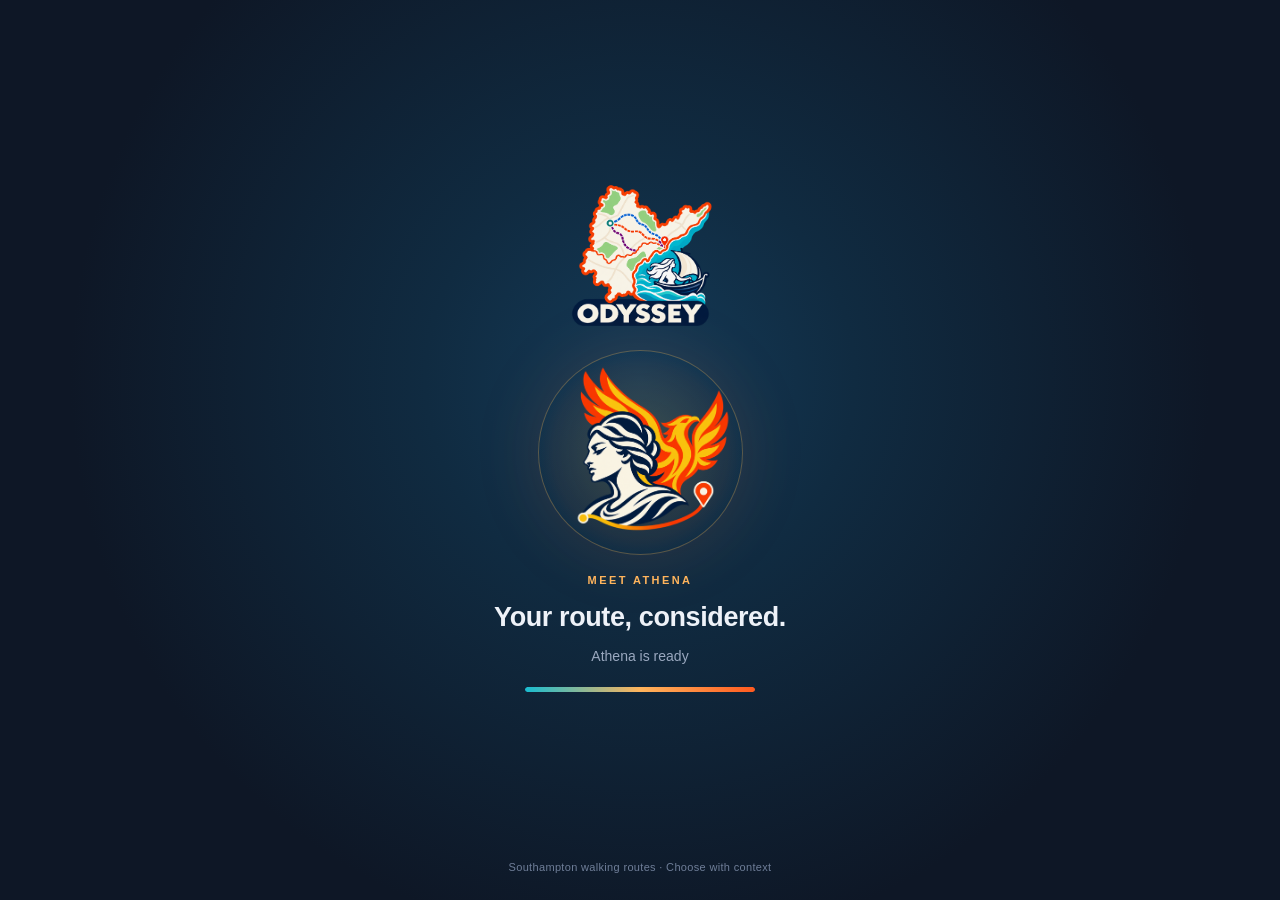
==== odyssey-app/index.html @ 850b6fba "Initial commit: Odyssey walking-route comparison app for Southampton" ====
<!DOCTYPE html>
<html lang="en">
<head>
<meta charset="utf-8">
<meta name="viewport" content="width=device-width, initial-scale=1, viewport-fit=cover">
<title>Odyssey: night walking routes, Southampton</title>
<meta name="description" content="Compare walking routes home after dark in Southampton, with the evidence behind every rating.">
<meta name="theme-color" content="#0E1726">
<script>
try {
  const savedTheme = localStorage.getItem("odyssey_color_theme");
  const themeColors = { harbour: "#0E1726", lagoon: "#091E24", orchid: "#1B1425" };
  if (themeColors[savedTheme]) {
    document.documentElement.dataset.theme = savedTheme;
    document.querySelector('meta[name="theme-color"]').content = themeColors[savedTheme];
  }
} catch (e) { /* Storage may be unavailable in private browsing. */ }
</script>
<meta name="color-scheme" content="dark">
<meta name="apple-mobile-web-app-capable" content="yes">
<meta name="mobile-web-app-capable" content="yes">
<meta name="apple-mobile-web-app-status-bar-style" content="black-translucent">
<meta name="apple-mobile-web-app-title" content="Odyssey">
<link rel="manifest" href="manifest.webmanifest">
<link rel="icon" href="assets/odyssey-logo.png?v=2" type="image/png">
<link rel="apple-touch-icon" href="apple-touch-icon.png">
<link rel="stylesheet" href="vendor/leaflet.css">
<link rel="preload" as="image" href="assets/athena-logo.png">
<link rel="stylesheet" href="style.css?v=16">
</head>
<body>
<svg width="0" height="0" style="position:absolute" aria-hidden="true">
  <defs>
    <symbol id="i-search" viewBox="0 0 24 24"><circle cx="11" cy="11" r="6.5" fill="none" stroke="currentColor" stroke-width="2"/><path d="M16 16l4.5 4.5" stroke="currentColor" stroke-width="2" stroke-linecap="round"/></symbol>
    <symbol id="i-locate" viewBox="0 0 24 24"><circle cx="12" cy="12" r="3.5" fill="none" stroke="currentColor" stroke-width="2"/><path d="M12 2.5v3.5M12 18v3.5M2.5 12H6M18 12h3.5" stroke="currentColor" stroke-width="2" stroke-linecap="round"/></symbol>
    <symbol id="i-shield" viewBox="0 0 24 24"><path d="M12 3l7 3v5.5c0 4.4-3 8.3-7 9.5-4-1.2-7-5.1-7-9.5V6z" fill="none" stroke="currentColor" stroke-width="2" stroke-linejoin="round"/><path d="M12 8.5v4.5M12 16v.1" stroke="currentColor" stroke-width="2.2" stroke-linecap="round"/></symbol>
    <symbol id="i-menu" viewBox="0 0 24 24"><path d="M5 7h14M5 12h14M5 17h9" stroke="currentColor" stroke-width="2" stroke-linecap="round"/></symbol>
    <symbol id="i-close" viewBox="0 0 24 24"><path d="M6.5 6.5l11 11M17.5 6.5l-11 11" stroke="currentColor" stroke-width="2" stroke-linecap="round"/></symbol>
    <symbol id="i-back" viewBox="0 0 24 24"><path d="M14.5 5.5L8 12l6.5 6.5" fill="none" stroke="currentColor" stroke-width="2.2" stroke-linecap="round" stroke-linejoin="round"/></symbol>
    <symbol id="i-share" viewBox="0 0 24 24"><path d="M12 15V3.5M7.5 8L12 3.5 16.5 8" fill="none" stroke="currentColor" stroke-width="2" stroke-linecap="round" stroke-linejoin="round"/><path d="M5 12.5v6.5a1.5 1.5 0 0 0 1.5 1.5h11a1.5 1.5 0 0 0 1.5-1.5v-6.5" fill="none" stroke="currentColor" stroke-width="2" stroke-linecap="round"/></symbol>
    <symbol id="i-flag" viewBox="0 0 24 24"><path d="M6 21V4M6 4h10l-2 4 2 4H6" fill="none" stroke="currentColor" stroke-width="2" stroke-linecap="round" stroke-linejoin="round"/></symbol>
    <symbol id="i-sliders" viewBox="0 0 24 24"><path d="M4 7h9M17 7h3M4 17h3M11 17h9" stroke="currentColor" stroke-width="2" stroke-linecap="round"/><circle cx="15" cy="7" r="2.2" fill="none" stroke="currentColor" stroke-width="2"/><circle cx="9" cy="17" r="2.2" fill="none" stroke="currentColor" stroke-width="2"/></symbol>
    <symbol id="i-palette" viewBox="0 0 24 24"><path d="M12 3a9 9 0 1 0 0 18h2a2.3 2.3 0 0 0 1.4-4.1A1.8 1.8 0 0 1 16.5 14H19a2 2 0 0 0 2-2 9 9 0 0 0-9-9Z" fill="none" stroke="currentColor" stroke-width="1.8"/><circle cx="7.5" cy="11" r="1.2" fill="currentColor"/><circle cx="10" cy="6.8" r="1.2" fill="currentColor"/><circle cx="15.4" cy="7.5" r="1.2" fill="currentColor"/></symbol>
    <symbol id="i-pin" viewBox="0 0 24 24"><path d="M12 21s6.5-6.1 6.5-11.2A6.5 6.5 0 0 0 5.5 9.8C5.5 14.9 12 21 12 21z" fill="none" stroke="currentColor" stroke-width="2"/><circle cx="12" cy="9.8" r="2.3" fill="currentColor"/></symbol>
    <symbol id="i-dot" viewBox="0 0 24 24"><circle cx="12" cy="12" r="5" fill="currentColor"/><circle cx="12" cy="12" r="9" fill="none" stroke="currentColor" stroke-width="2" opacity=".35"/></symbol>
    <symbol id="i-clock" viewBox="0 0 24 24"><circle cx="12" cy="12" r="8.5" fill="none" stroke="currentColor" stroke-width="2"/><path d="M12 7.5V12l3 2" fill="none" stroke="currentColor" stroke-width="2" stroke-linecap="round"/></symbol>
    <symbol id="i-walk" viewBox="0 0 24 24"><circle cx="13" cy="4.5" r="1.8" fill="currentColor"/><path d="M10 21l2-6 2.5 2.5V21M8 12l2.5-4.5 3.5 1 2 3.5M10.5 7.5L9 14" fill="none" stroke="currentColor" stroke-width="2" stroke-linecap="round" stroke-linejoin="round"/></symbol>
    <symbol id="i-swap" viewBox="0 0 24 24"><path d="M8 4v15M8 19l-3-3M8 19l3-3M16 20V5M16 5l-3 3M16 5l3 3" fill="none" stroke="currentColor" stroke-width="2" stroke-linecap="round" stroke-linejoin="round"/></symbol>
    <symbol id="i-moon" viewBox="0 0 24 24"><path d="M19.5 14.5A8 8 0 0 1 9.5 4.5a8 8 0 1 0 10 10z" fill="currentColor"/></symbol>
    <symbol id="i-check" viewBox="0 0 24 24"><path d="M5 12.5l4.2 4.2L19 7" fill="none" stroke="currentColor" stroke-width="2.4" stroke-linecap="round" stroke-linejoin="round"/></symbol>
    <symbol id="i-alert" viewBox="0 0 24 24"><path d="M12 3.5l9.5 16.5h-19z" fill="none" stroke="currentColor" stroke-width="2" stroke-linejoin="round"/><path d="M12 10v4M12 17v.1" stroke="currentColor" stroke-width="2.2" stroke-linecap="round"/></symbol>
    <symbol id="i-bulb" viewBox="0 0 24 24"><path d="M9 18h6M10 21h4M12 3a6 6 0 0 0-3.5 10.9c.6.5 1 1.2 1 2.1h5c0-.9.4-1.6 1-2.1A6 6 0 0 0 12 3z" fill="none" stroke="currentColor" stroke-width="2" stroke-linecap="round" stroke-linejoin="round"/></symbol>
    <symbol id="i-wave" viewBox="0 0 24 24"><path d="M2.5 9c2 0 2-1.5 4-1.5S8.5 9 10.5 9s2-1.5 4-1.5S16.5 9 18.5 9s2-1.5 3-1.5M2.5 15c2 0 2-1.5 4-1.5s2 1.5 4 1.5 2-1.5 4-1.5 2 1.5 4 1.5 2-1.5 3-1.5" fill="none" stroke="currentColor" stroke-width="2" stroke-linecap="round"/></symbol>
    <symbol id="i-chevron" viewBox="0 0 24 24"><path d="M9.5 5.5L16 12l-6.5 6.5" fill="none" stroke="currentColor" stroke-width="2.2" stroke-linecap="round" stroke-linejoin="round"/></symbol>
    <symbol id="i-phone" viewBox="0 0 24 24"><path d="M6.5 3.5h3l1.5 4-2 1.5a11 11 0 0 0 6 6l1.5-2 4 1.5v3a2 2 0 0 1-2 2A16 16 0 0 1 4.5 5.5a2 2 0 0 1 2-2z" fill="none" stroke="currentColor" stroke-width="2" stroke-linejoin="round"/></symbol>
    <symbol id="i-info" viewBox="0 0 24 24"><circle cx="12" cy="12" r="9" fill="none" stroke="currentColor" stroke-width="2"/><path d="M12 11v6M12 7.5v.1" stroke="currentColor" stroke-width="2.2" stroke-linecap="round"/></symbol>
    <symbol id="i-book" viewBox="0 0 24 24"><path d="M4 5.5A2.5 2.5 0 0 1 6.5 3H20v15H6.5A2.5 2.5 0 0 0 4 20.5zM4 20.5A2.5 2.5 0 0 0 6.5 23H20v-5" fill="none" stroke="currentColor" stroke-width="2" stroke-linejoin="round"/></symbol>
    <symbol id="i-download" viewBox="0 0 24 24"><path d="M12 4v11M7.5 10.5L12 15l4.5-4.5M5 19.5h14" fill="none" stroke="currentColor" stroke-width="2" stroke-linecap="round" stroke-linejoin="round"/></symbol>
    <symbol id="i-lock" viewBox="0 0 24 24"><rect x="5" y="10.5" width="14" height="10" rx="2.5" fill="none" stroke="currentColor" stroke-width="2"/><path d="M8.5 10.5V8a3.5 3.5 0 0 1 7 0v2.5" fill="none" stroke="currentColor" stroke-width="2"/></symbol>
    <symbol id="i-replay" viewBox="0 0 24 24"><path d="M4.5 12a7.5 7.5 0 1 0 2.2-5.3M4.5 4v4h4" fill="none" stroke="currentColor" stroke-width="2" stroke-linecap="round" stroke-linejoin="round"/></symbol>
    <symbol id="logo" viewBox="0 0 32 32"><circle cx="16" cy="16" r="15" fill="#A5B4FC"/><circle cx="21.4" cy="11.5" r="9.3" fill="#0E1726"/><circle cx="23.5" cy="10" r="1.5" fill="#A5B4FC"/></symbol>
  </defs>
</svg>

<div id="splash" role="status" aria-live="polite">
  <img class="splash-odyssey" src="assets/odyssey-logo.png" alt="Odyssey">
  <div class="splash-athena-frame"><img class="splash-athena" src="assets/athena-logo.png" alt="Athena, Odyssey’s route model"></div>
  <p class="splash-kicker">MEET ATHENA</p>
  <p class="splash-name">Your route, considered.</p>
  <p class="splash-msg" id="splash-msg">Loading Southampton’s walking paths</p>
  <div class="splash-bar"><span id="splash-bar"></span></div>
  <p class="splash-foot">Southampton walking routes · Choose with context</p>
</div>

<div id="map" aria-label="Map of Southampton walking paths coloured by risk"></div>

<header id="topbar">
  <button class="round" id="btn-menu" aria-label="About Odyssey and data sources"><svg><use href="#i-menu"/></svg></button>
  <button class="pill" id="btn-tonight" aria-label="Tonight: live tide, flood warnings and data dates">
    <span class="live-dot" id="live-dot"></span><span id="tonight-label">Tonight</span>
  </button>
  <button class="round sos-btn" id="btn-help" aria-label="SOS: emergency call and help"><span>SOS</span></button>
</header>

<div id="map-tools">
  <button class="round" id="btn-locate" aria-label="Show my location"><svg><use href="#i-locate"/></svg></button>
  <button class="round" id="btn-legend" aria-label="Show what the colours mean" aria-expanded="false">
    <span class="legend-swatches"><i class="sw low"></i><i class="sw medium"></i><i class="sw high"></i></span>
  </button>
</div>
<div id="legend" class="hidden" role="note">
  <p class="legend-title">Risk after dark</p>
  <span><i class="sw low"></i>Lower</span>
  <span><i class="sw medium"></i>Medium</span>
  <span><i class="sw high"></i>Higher</span>
  <span><i class="sw unknown"></i>Unknown: no lighting or crime data</span>
  <span><i class="sw haven"></i>Staffed place</span>
</div>

<div id="pick-banner" class="hidden" role="status">
  <span id="pick-text">Tap the map to set your start</span>
  <button id="pick-cancel">Cancel</button>
</div>

<!-- main sheet: plan, search, results -->
<section id="sheet" aria-label="Plan a route">
  <div class="grabber" id="grabber" aria-hidden="true"><span></span></div>

  <div id="view-plan" class="view">
    <div class="plan-brand" aria-label="Odyssey Southampton walking routes">
      <img src="assets/odyssey-logo.png" alt="" aria-hidden="true">
      <div><strong>ODYSSEY</strong><span>Explore Southampton your way</span></div>
    </div>
    <button class="search-field" id="open-search">
      <svg><use href="#i-search"/></svg><span>Where are you going?</span>
    </button>
    <div class="chips" id="quick-chips" aria-label="Popular destinations"></div>
    <div class="plan-extra">
      <div id="recent-wrap" class="hidden">
        <h3 class="section">Recent</h3>
        <div id="recent-list"></div>
      </div>
      <div class="honesty-card" id="honesty-card"></div>
    </div>
  </div>

  <div id="view-search" class="view hidden">
    <div class="trip-fields">
      <button class="trip-row" id="from-row" aria-label="Change start">
        <span class="trip-dot start"></span>
        <span class="trip-label">From</span>
        <span class="trip-value" id="from-value">My location</span>
      </button>
      <div class="trip-input-row">
        <span class="trip-dot end"></span>
        <label class="trip-label" for="dest">To</label>
        <input id="dest" type="search" placeholder="Street, place or postcode" autocomplete="off" enterkeyhint="search">
        <button class="icon-btn" id="search-close" aria-label="Clear destination"><svg><use href="#i-close"/></svg></button>
      </div>
    </div>
    <div id="from-picker" class="hidden">
      <h3 class="section">Start from</h3>
      <div id="from-list"></div>
    </div>
    <p class="status" id="search-status" role="status"></p>
    <div id="suggestions" role="listbox" aria-label="Places"></div>
  </div>

  <div id="view-results" class="view hidden">
    <div class="results-head">
      <button class="icon-btn" id="results-back" aria-label="Back to search"><svg><use href="#i-back"/></svg></button>
      <div class="results-title">
        <p class="results-to" id="results-to"></p>
        <p class="results-from" id="results-from"></p>
      </div>
      <button class="icon-btn" id="btn-prefs" aria-label="Route preferences"><svg><use href="#i-sliders"/></svg></button>
    </div>
    <div class="cards" id="cards" role="list"></div>
    <div class="dots" id="card-dots" aria-hidden="true"></div>
    <div id="ride-card"></div>
    <div id="route-detail"></div>
  </div>
</section>

<!-- modal sheets -->
<div class="scrim hidden" id="scrim"></div>
<section class="modal hidden" id="modal" role="dialog" aria-modal="true" aria-labelledby="modal-title">
  <div class="modal-head">
    <h2 id="modal-title" tabindex="-1"></h2>
    <button class="icon-btn" id="modal-close" aria-label="Close"><svg><use href="#i-close"/></svg></button>
  </div>
  <div class="modal-body" id="modal-body"></div>
</section>

<!-- first-run welcome -->
<section id="welcome" class="hidden" role="dialog" aria-modal="true" aria-labelledby="welcome-title">
  <div class="welcome-inner">
    <button class="welcome-skip" id="welcome-skip">Skip</button>
    <img class="welcome-logo" src="assets/odyssey-logo.png" alt="Odyssey">
    <div id="welcome-step"></div>
    <div class="welcome-dots" id="welcome-dots"></div>
    <div class="welcome-actions">
      <button class="btn primary" id="welcome-next">Continue</button>
      <button class="btn quiet" id="welcome-back">Back</button>
    </div>
  </div>
</section>

<!-- Walk with Odyssey: live guidance on our own map -->
<section id="walkbar" class="hidden" aria-label="Walking with Odyssey">
  <div class="wb-top">
    <div class="wb-main">
      <p class="wb-eta"><b id="wb-min">0</b><span>min</span><span class="wb-dist" id="wb-dist"></span></p>
      <p class="wb-sub" id="wb-sub"></p>
    </div>
    <button class="btn wb-end" id="wb-end">End</button>
  </div>
  <p class="wb-next" id="wb-next">Finding your location…</p>
  <div class="wb-warn hidden" id="wb-warn" role="alert"><span id="wb-warn-text"></span><button id="wb-replan">Replan</button></div>
  <div class="wb-actions">
    <button class="btn secondary" id="wb-share"><svg><use href="#i-share"/></svg>Share live spot</button>
    <button class="btn secondary" id="wb-recenter"><svg><use href="#i-locate"/></svg>Recentre</button>
  </div>
</section>

<div id="toast" role="status" aria-live="polite" class="hidden"><span id="toast-text"></span><button id="toast-action" class="hidden"></button></div>

<script src="vendor/leaflet.js"></script>
<script src="app.js?v=12"></script>
<script src="ui.js?v=15"></script>
</body>
</html>
---- odyssey-app/vendor/leaflet.css ----
/* required styles */

.leaflet-pane,
.leaflet-tile,
.leaflet-marker-icon,
.leaflet-marker-shadow,
.leaflet-tile-container,
.leaflet-pane > svg,
.leaflet-pane > canvas,
.leaflet-zoom-box,
.leaflet-image-layer,
.leaflet-layer {
	position: absolute;
	left: 0;
	top: 0;
	}
.leaflet-container {
	overflow: hidden;
	}
.leaflet-tile,
.leaflet-marker-icon,
.leaflet-marker-shadow {
	-webkit-user-select: none;
	   -moz-user-select: none;
	        user-select: none;
	  -webkit-user-drag: none;
	}
/* Prevents IE11 from highlighting tiles in blue */
.leaflet-tile::selection {
	background: transparent;
}
/* Safari renders non-retina tile on retina better with this, but Chrome is worse */
.leaflet-safari .leaflet-tile {
	image-rendering: -webkit-optimize-contrast;
	}
/* hack that prevents hw layers "stretching" when loading new tiles */
.leaflet-safari .leaflet-tile-container {
	width: 1600px;
	height: 1600px;
	-webkit-transform-origin: 0 0;
	}
.leaflet-marker-icon,
.leaflet-marker-shadow {
	display: block;
	}
/* .leaflet-container svg: reset svg max-width decleration shipped in Joomla! (joomla.org) 3.x */
/* .leaflet-container img: map is broken in FF if you have max-width: 100% on tiles */
.leaflet-container .leaflet-overlay-pane svg {
	max-width: none !important;
	max-height: none !important;
	}
.leaflet-container .leaflet-marker-pane img,
.leaflet-container .leaflet-shadow-pane img,
.leaflet-container .leaflet-tile-pane img,
.leaflet-container img.leaflet-image-layer,
.leaflet-container .leaflet-tile {
	max-width: none !important;
	max-height: none !important;
	width: auto;
	padding: 0;
	}

.leaflet-container img.leaflet-tile {
	/* See: https://bugs.chromium.org/p/chromium/issues/detail?id=600120 */
	mix-blend-mode: plus-lighter;
}

.leaflet-container.leaflet-touch-zoom {
	-ms-touch-action: pan-x pan-y;
	touch-action: pan-x pan-y;
	}
.leaflet-container.leaflet-touch-drag {
	-ms-touch-action: pinch-zoom;
	/* Fallback for FF which doesn't support pinch-zoom */
	touch-action: none;
	touch-action: pinch-zoom;
}
.leaflet-container.leaflet-touch-drag.leaflet-touch-zoom {
	-ms-touch-action: none;
	touch-action: none;
}
.leaflet-container {
	-webkit-tap-highlight-color: transparent;
}
.leaflet-container a {
	-webkit-tap-highlight-color: rgba(51, 181, 229, 0.4);
}
.leaflet-tile {
	filter: inherit;
	visibility: hidden;
	}
.leaflet-tile-loaded {
	visibility: inherit;
	}
.leaflet-zoom-box {
	width: 0;
	height: 0;
	-moz-box-sizing: border-box;
	     box-sizing: border-box;
	z-index: 800;
	}
/* workaround for https://bugzilla.mozilla.org/show_bug.cgi?id=888319 */
.leaflet-overlay-pane svg {
	-moz-user-select: none;
	}

.leaflet-pane         { z-index: 400; }

.leaflet-tile-pane    { z-index: 200; }
.leaflet-overlay-pane { z-index: 400; }
.leaflet-shadow-pane  { z-index: 500; }
.leaflet-marker-pane  { z-index: 600; }
.leaflet-tooltip-pane   { z-index: 650; }
.leaflet-popup-pane   { z-index: 700; }

.leaflet-map-pane canvas { z-index: 100; }
.leaflet-map-pane svg    { z-index: 200; }

.leaflet-vml-shape {
	width: 1px;
	height: 1px;
	}
.lvml {
	behavior: url(#default#VML);
	display: inline-block;
	position: absolute;
	}


/* control positioning */

.leaflet-control {
	position: relative;
	z-index: 800;
	pointer-events: visiblePainted; /* IE 9-10 doesn't have auto */
	pointer-events: auto;
	}
.leaflet-top,
.leaflet-bottom {
	position: absolute;
	z-index: 1000;
	pointer-events: none;
	}
.leaflet-top {
	top: 0;
	}
.leaflet-right {
	right: 0;
	}
.leaflet-bottom {
	bottom: 0;
	}
.leaflet-left {
	left: 0;
	}
.leaflet-control {
	float: left;
	clear: both;
	}
.leaflet-right .leaflet-control {
	float: right;
	}
.leaflet-top .leaflet-control {
	margin-top: 10px;
	}
.leaflet-bottom .leaflet-control {
	margin-bottom: 10px;
	}
.leaflet-left .leaflet-control {
	margin-left: 10px;
	}
.leaflet-right .leaflet-control {
	margin-right: 10px;
	}


/* zoom and fade animations */

.leaflet-fade-anim .leaflet-popup {
	opacity: 0;
	-webkit-transition: opacity 0.2s linear;
	   -moz-transition: opacity 0.2s linear;
	        transition: opacity 0.2s linear;
	}
.leaflet-fade-anim .leaflet-map-pane .leaflet-popup {
	opacity: 1;
	}
.leaflet-zoom-animated {
	-webkit-transform-origin: 0 0;
	    -ms-transform-origin: 0 0;
	        transform-origin: 0 0;
	}
svg.leaflet-zoom-animated {
	will-change: transform;
}

.leaflet-zoom-anim .leaflet-zoom-animated {
	-webkit-transition: -webkit-transform 0.25s cubic-bezier(0,0,0.25,1);
	   -moz-transition:    -moz-transform 0.25s cubic-bezier(0,0,0.25,1);
	        transition:         transform 0.25s cubic-bezier(0,0,0.25,1);
	}
.leaflet-zoom-anim .leaflet-tile,
.leaflet-pan-anim .leaflet-tile {
	-webkit-transition: none;
	   -moz-transition: none;
	        transition: none;
	}

.leaflet-zoom-anim .leaflet-zoom-hide {
	visibility: hidden;
	}


/* cursors */

.leaflet-interactive {
	cursor: pointer;
	}
.leaflet-grab {
	cursor: -webkit-grab;
	cursor:    -moz-grab;
	cursor:         grab;
	}
.leaflet-crosshair,
.leaflet-crosshair .leaflet-interactive {
	cursor: crosshair;
	}
.leaflet-popup-pane,
.leaflet-control {
	cursor: auto;
	}
.leaflet-dragging .leaflet-grab,
.leaflet-dragging .leaflet-grab .leaflet-interactive,
.leaflet-dragging .leaflet-marker-draggable {
	cursor: move;
	cursor: -webkit-grabbing;
	cursor:    -moz-grabbing;
	cursor:         grabbing;
	}

/* marker & overlays interactivity */
.leaflet-marker-icon,
.leaflet-marker-shadow,
.leaflet-image-layer,
.leaflet-pane > svg path,
.leaflet-tile-container {
	pointer-events: none;
	}

.leaflet-marker-icon.leaflet-interactive,
.leaflet-image-layer.leaflet-interactive,
.leaflet-pane > svg path.leaflet-interactive,
svg.leaflet-image-layer.leaflet-interactive path {
	pointer-events: visiblePainted; /* IE 9-10 doesn't have auto */
	pointer-events: auto;
	}

/* visual tweaks */

.leaflet-container {
	background: #ddd;
	outline-offset: 1px;
	}
.leaflet-container a {
	color: #0078A8;
	}
.leaflet-zoom-box {
	border: 2px dotted #38f;
	background: rgba(255,255,255,0.5);
	}


/* general typography */
.leaflet-container {
	font-family: "Helvetica Neue", Arial, Helvetica, sans-serif;
	font-size: 12px;
	font-size: 0.75rem;
	line-height: 1.5;
	}


/* general toolbar styles */

.leaflet-bar {
	box-shadow: 0 1px 5px rgba(0,0,0,0.65);
	border-radius: 4px;
	}
.leaflet-bar a {
	background-color: #fff;
	border-bottom: 1px solid #ccc;
	width: 26px;
	height: 26px;
	line-height: 26px;
	display: block;
	text-align: center;
	text-decoration: none;
	color: black;
	}
.leaflet-bar a,
.leaflet-control-layers-toggle {
	background-position: 50% 50%;
	background-repeat: no-repeat;
	display: block;
	}
.leaflet-bar a:hover,
.leaflet-bar a:focus {
	background-color: #f4f4f4;
	}
.leaflet-bar a:first-child {
	border-top-left-radius: 4px;
	border-top-right-radius: 4px;
	}
.leaflet-bar a:last-child {
	border-bottom-left-radius: 4px;
	border-bottom-right-radius: 4px;
	border-bottom: none;
	}
.leaflet-bar a.leaflet-disabled {
	cursor: default;
	background-color: #f4f4f4;
	color: #bbb;
	}

.leaflet-touch .leaflet-bar a {
	width: 30px;
	height: 30px;
	line-height: 30px;
	}
.leaflet-touch .leaflet-bar a:first-child {
	border-top-left-radius: 2px;
	border-top-right-radius: 2px;
	}
.leaflet-touch .leaflet-bar a:last-child {
	border-bottom-left-radius: 2px;
	border-bottom-right-radius: 2px;
	}

/* zoom control */

.leaflet-control-zoom-in,
.leaflet-control-zoom-out {
	font: bold 18px 'Lucida Console', Monaco, monospace;
	text-indent: 1px;
	}

.leaflet-touch .leaflet-control-zoom-in, .leaflet-touch .leaflet-control-zoom-out  {
	font-size: 22px;
	}


/* layers control */

.leaflet-control-layers {
	box-shadow: 0 1px 5px rgba(0,0,0,0.4);
	background: #fff;
	border-radius: 5px;
	}
.leaflet-control-layers-toggle {
	background-image: url(images/layers.png);
	width: 36px;
	height: 36px;
	}
.leaflet-retina .leaflet-control-layers-toggle {
	background-image: url(images/layers-2x.png);
	background-size: 26px 26px;
	}
.leaflet-touch .leaflet-control-layers-toggle {
	width: 44px;
	height: 44px;
	}
.leaflet-control-layers .leaflet-control-layers-list,
.leaflet-control-layers-expanded .leaflet-control-layers-toggle {
	display: none;
	}
.leaflet-control-layers-expanded .leaflet-control-layers-list {
	display: block;
	position: relative;
	}
.leaflet-control-layers-expanded {
	padding: 6px 10px 6px 6px;
	color: #333;
	background: #fff;
	}
.leaflet-control-layers-scrollbar {
	overflow-y: scroll;
	overflow-x: hidden;
	padding-right: 5px;
	}
.leaflet-control-layers-selector {
	margin-top: 2px;
	position: relative;
	top: 1px;
	}
.leaflet-control-layers label {
	display: block;
	font-size: 13px;
	font-size: 1.08333em;
	}
.leaflet-control-layers-separator {
	height: 0;
	border-top: 1px solid #ddd;
	margin: 5px -10px 5px -6px;
	}

/* Default icon URLs */
.leaflet-default-icon-path { /* used only in path-guessing heuristic, see L.Icon.Default */
	background-image: url(images/marker-icon.png);
	}


/* attribution and scale controls */

.leaflet-container .leaflet-control-attribution {
	background: #fff;
	background: rgba(255, 255, 255, 0.8);
	margin: 0;
	}
.leaflet-control-attribution,
.leaflet-control-scale-line {
	padding: 0 5px;
	color: #333;
	line-height: 1.4;
	}
.leaflet-control-attribution a {
	text-decoration: none;
	}
.leaflet-control-attribution a:hover,
.leaflet-control-attribution a:focus {
	text-decoration: underline;
	}
.leaflet-attribution-flag {
	display: inline !important;
	vertical-align: baseline !important;
	width: 1em;
	height: 0.6669em;
	}
.leaflet-left .leaflet-control-scale {
	margin-left: 5px;
	}
.leaflet-bottom .leaflet-control-scale {
	margin-bottom: 5px;
	}
.leaflet-control-scale-line {
	border: 2px solid #777;
	border-top: none;
	line-height: 1.1;
	padding: 2px 5px 1px;
	white-space: nowrap;
	-moz-box-sizing: border-box;
	     box-sizing: border-box;
	background: rgba(255, 255, 255, 0.8);
	text-shadow: 1px 1px #fff;
	}
.leaflet-control-scale-line:not(:first-child) {
	border-top: 2px solid #777;
	border-bottom: none;
	margin-top: -2px;
	}
.leaflet-control-scale-line:not(:first-child):not(:last-child) {
	border-bottom: 2px solid #777;
	}

.leaflet-touch .leaflet-control-attribution,
.leaflet-touch .leaflet-control-layers,
.leaflet-touch .leaflet-bar {
	box-shadow: none;
	}
.leaflet-touch .leaflet-control-layers,
.leaflet-touch .leaflet-bar {
	border: 2px solid rgba(0,0,0,0.2);
	background-clip: padding-box;
	}


/* popup */

.leaflet-popup {
	position: absolute;
	text-align: center;
	margin-bottom: 20px;
	}
.leaflet-popup-content-wrapper {
	padding: 1px;
	text-align: left;
	border-radius: 12px;
	}
.leaflet-popup-content {
	margin: 13px 24px 13px 20px;
	line-height: 1.3;
	font-size: 13px;
	font-size: 1.08333em;
	min-height: 1px;
	}
.leaflet-popup-content p {
	margin: 17px 0;
	margin: 1.3em 0;
	}
.leaflet-popup-tip-container {
	width: 40px;
	height: 20px;
	position: absolute;
	left: 50%;
	margin-top: -1px;
	margin-left: -20px;
	overflow: hidden;
	pointer-events: none;
	}
.leaflet-popup-tip {
	width: 17px;
	height: 17px;
	padding: 1px;

	margin: -10px auto 0;
	pointer-events: auto;

	-webkit-transform: rotate(45deg);
	   -moz-transform: rotate(45deg);
	    -ms-transform: rotate(45deg);
	        transform: rotate(45deg);
	}
.leaflet-popup-content-wrapper,
.leaflet-popup-tip {
	background: white;
	color: #333;
	box-shadow: 0 3px 14px rgba(0,0,0,0.4);
	}
.leaflet-container a.leaflet-popup-close-button {
	position: absolute;
	top: 0;
	right: 0;
	border: none;
	text-align: center;
	width: 24px;
	height: 24px;
	font: 16px/24px Tahoma, Verdana, sans-serif;
	color: #757575;
	text-decoration: none;
	background: transparent;
	}
.leaflet-container a.leaflet-popup-close-button:hover,
.leaflet-container a.leaflet-popup-close-button:focus {
	color: #585858;
	}
.leaflet-popup-scrolled {
	overflow: auto;
	}

.leaflet-oldie .leaflet-popup-content-wrapper {
	-ms-zoom: 1;
	}
.leaflet-oldie .leaflet-popup-tip {
	width: 24px;
	margin: 0 auto;

	-ms-filter: "progid:DXImageTransform.Microsoft.Matrix(M11=0.70710678, M12=0.70710678, M21=-0.70710678, M22=0.70710678)";
	filter: progid:DXImageTransform.Microsoft.Matrix(M11=0.70710678, M12=0.70710678, M21=-0.70710678, M22=0.70710678);
	}

.leaflet-oldie .leaflet-control-zoom,
.leaflet-oldie .leaflet-control-layers,
.leaflet-oldie .leaflet-popup-content-wrapper,
.leaflet-oldie .leaflet-popup-tip {
	border: 1px solid #999;
	}


/* div icon */

.leaflet-div-icon {
	background: #fff;
	border: 1px solid #666;
	}


/* Tooltip */
/* Base styles for the element that has a tooltip */
.leaflet-tooltip {
	position: absolute;
	padding: 6px;
	background-color: #fff;
	border: 1px solid #fff;
	border-radius: 3px;
	color: #222;
	white-space: nowrap;
	-webkit-user-select: none;
	-moz-user-select: none;
	-ms-user-select: none;
	user-select: none;
	pointer-events: none;
	box-shadow: 0 1px 3px rgba(0,0,0,0.4);
	}
.leaflet-tooltip.leaflet-interactive {
	cursor: pointer;
	pointer-events: auto;
	}
.leaflet-tooltip-top:before,
.leaflet-tooltip-bottom:before,
.leaflet-tooltip-left:before,
.leaflet-tooltip-right:before {
	position: absolute;
	pointer-events: none;
	border: 6px solid transparent;
	background: transparent;
	content: "";
	}

/* Directions */

.leaflet-tooltip-bottom {
	margin-top: 6px;
}
.leaflet-tooltip-top {
	margin-top: -6px;
}
.leaflet-tooltip-bottom:before,
.leaflet-tooltip-top:before {
	left: 50%;
	margin-left: -6px;
	}
.leaflet-tooltip-top:before {
	bottom: 0;
	margin-bottom: -12px;
	border-top-color: #fff;
	}
.leaflet-tooltip-bottom:before {
	top: 0;
	margin-top: -12px;
	margin-left: -6px;
	border-bottom-color: #fff;
	}
.leaflet-tooltip-left {
	margin-left: -6px;
}
.leaflet-tooltip-right {
	margin-left: 6px;
}
.leaflet-tooltip-left:before,
.leaflet-tooltip-right:before {
	top: 50%;
	margin-top: -6px;
	}
.leaflet-tooltip-left:before {
	right: 0;
	margin-right: -12px;
	border-left-color: #fff;
	}
.leaflet-tooltip-right:before {
	left: 0;
	margin-left: -12px;
	border-right-color: #fff;
	}

/* Printing */

@media print {
	/* Prevent printers from removing background-images of controls. */
	.leaflet-control {
		-webkit-print-color-adjust: exact;
		print-color-adjust: exact;
		}
	}
---- odyssey-app/style.css ----
/* Odyssey: harbour-night design system.
   One accent (periwinkle) for actions and the chosen route, so it never
   competes with the risk colours, which carry meaning. */
:root {
  --night: #0E1726;
  --night-2: #0B1220;
  --surface: #17233A;
  --surface-rgb: 23, 35, 58;
  --raised: #1F2E4A;
  --raised-2: #263759;
  --line: #2C3D5E;
  --text: #EEF2F8;
  --muted: #9AA8BF;
  --faint: #6F7E98;
  --accent: #A5B4FC;
  --accent-ink: #141B33;
  --accent-soft: rgba(165,180,252,.16);
  --splash-inner: #143A57;
  --splash-mid: #102B41;
  --icon-bg: #33466D;
  --warn-bg: #3A2E14;
  --warn-text: #FDE7B0;
  --danger: #EF4444;
  --low: #34D399;
  --medium: #FBBF24;
  --high: #F87171;
  --unknown: #8592A6;
  --haven: #7DD3FC;
  --r-s: 10px;
  --r-m: 14px;
  --r-l: 22px;
  --tap: 48px;
  --safe-t: env(safe-area-inset-top, 0px);
  --safe-b: env(safe-area-inset-bottom, 0px);
  --shadow: 0 10px 30px rgba(3, 8, 18, 0.45);
  --ease: cubic-bezier(.2, .8, .2, 1);
  font-family: -apple-system, BlinkMacSystemFont, "SF Pro Text", "Segoe UI", Roboto, "Helvetica Neue", Arial, sans-serif;
  -webkit-text-size-adjust: 100%;
}
html[data-theme="lagoon"] {
  --night: #091E24; --night-2: #07171D;
  --surface: #11323B; --surface-rgb: 17, 50, 59;
  --raised: #1A434A; --raised-2: #23555B; --line: #326268;
  --text: #F0FBF9; --muted: #ADCDC8; --faint: #86A8A7;
  --accent: #60DDD0; --accent-ink: #062A2D; --accent-soft: rgba(96,221,208,.16);
  --splash-inner: #155660; --splash-mid: #103940; --icon-bg: #2B676B;
}
html[data-theme="orchid"] {
  --night: #1B1425; --night-2: #120D1A;
  --surface: #2B2038; --surface-rgb: 43, 32, 56;
  --raised: #3A2A49; --raised-2: #493456; --line: #584364;
  --text: #FFF5FB; --muted: #D2B9CF; --faint: #AE91A5;
  --accent: #E2B7FF; --accent-ink: #281631; --accent-soft: rgba(226,183,255,.16);
  --splash-inner: #57366C; --splash-mid: #372449; --icon-bg: #654476;
}
* { box-sizing: border-box; }
html, body { margin: 0; height: 100%; background: var(--night); color: var(--text); overflow: hidden; }
body { font-size: 15px; line-height: 1.45; -webkit-font-smoothing: antialiased; -webkit-tap-highlight-color: transparent; }
button, input { font: inherit; color: inherit; }
button { cursor: pointer; border: 0; background: none; padding: 0; }
svg { width: 22px; height: 22px; flex: none; }
.hidden { display: none !important; }
:focus-visible { outline: 3px solid var(--accent); outline-offset: 2px; border-radius: 8px; }
h2, h3, p { margin: 0; }

/* ------------------------------------------------------------ splash */
#splash {
  position: fixed; inset: 0; z-index: 2000;
  background: radial-gradient(circle at 50% 42%, var(--splash-inner) 0, var(--splash-mid) 26%, var(--night) 69%);
  display: flex; flex-direction: column; align-items: center; justify-content: center; gap: 9px;
  padding: calc(var(--safe-t) + 24px) 24px calc(var(--safe-b) + 52px); text-align: center;
  transition: opacity .35s var(--ease);
}
#splash.done { opacity: 0; pointer-events: none; }
.splash-odyssey { width: clamp(110px, 34vw, 152px); height: auto; margin-bottom: 9px; }
.splash-athena-frame {
  width: clamp(150px, 43vw, 205px); aspect-ratio: 1; display: grid; place-items: center;
  border-radius: 50%; background: radial-gradient(circle, rgba(255, 190, 63, .19), rgba(255, 111, 27, .06) 60%, transparent 72%);
  border: 1px solid rgba(255, 181, 81, .3); box-shadow: 0 0 68px rgba(255, 110, 41, .13);
}
.splash-athena { width: 91%; height: 91%; object-fit: contain; }
.splash-kicker { margin-top: 9px; color: #FFB45C; font-size: 11px; letter-spacing: .22em; font-weight: 800; }
.splash-name { font-size: clamp(21px, 5.8vw, 27px); font-weight: 750; letter-spacing: -0.4px; }
.splash-msg { color: var(--muted); font-size: 14px; min-height: 20px; }
.splash-bar { width: min(230px, 70vw); height: 5px; border-radius: 4px; background: var(--raised); overflow: hidden; margin-top: 11px; }
.splash-bar span { display: block; height: 100%; width: 4%; background: linear-gradient(90deg, #19BCD0, #FFB45C, #FF5A1F); border-radius: 4px; transition: width .25s linear; }
.splash-foot { position: absolute; bottom: calc(var(--safe-b) + 24px); left: 12px; right: 12px; color: var(--faint); font-size: 11px; letter-spacing: .03em; }

/* ------------------------------------------------------------ map */
#map { position: fixed; inset: 0; background: var(--night); }
.leaflet-container { background: var(--night); font: inherit; }
.leaflet-control-zoom { display: none; }
.leaflet-control-attribution {
  background: var(--night) !important; color: var(--faint) !important;
  font-size: 10px; border-radius: 6px 0 0 0; max-width: 70vw;
}
.leaflet-control-attribution a { color: var(--muted) !important; }
.leaflet-bottom.leaflet-right { bottom: calc(var(--sheet-visible, 200px) - 2px); transition: bottom .3s var(--ease); }
.pane-dim .leaflet-segments-pane { opacity: .28; transition: opacity .3s var(--ease); }
.leaflet-segments-pane { transition: opacity .3s var(--ease); }
.pin {
  width: 22px; height: 22px; border-radius: 50%; border: 3px solid var(--night); box-shadow: 0 2px 8px rgba(0,0,0,.5);
}
.pin.start { background: var(--accent); }
.pin.end { background: var(--text); border-radius: 50% 50% 50% 4px; transform: rotate(-45deg); }
.me-dot { width: 18px; height: 18px; border-radius: 50%; background: #60A5FA; border: 3px solid #fff; box-shadow: 0 0 0 6px rgba(96,165,250,.25); }

/* ------------------------------------------------------------ top bar */
#topbar {
  position: fixed; z-index: 500; top: calc(var(--safe-t) + 10px); left: 12px; right: 12px;
  display: flex; align-items: center; justify-content: space-between; gap: 8px; pointer-events: none;
}
#topbar > * { pointer-events: auto; }
.round {
  min-width: var(--tap); height: var(--tap); border-radius: 24px; background: rgba(var(--surface-rgb), 0.94);
  border: 1px solid var(--line); display: inline-flex; align-items: center; justify-content: center; gap: 6px;
  color: var(--text); box-shadow: var(--shadow); backdrop-filter: blur(8px); -webkit-backdrop-filter: blur(8px);
}
.round.help { padding: 0 14px 0 12px; font-weight: 650; font-size: 14px; }
.round.help svg { color: #FCA5A5; width: 20px; height: 20px; }
.round:active, .pill:active { transform: scale(.97); }
.pill {
  height: 40px; padding: 0 14px; border-radius: 20px; background: rgba(var(--surface-rgb), 0.94); border: 1px solid var(--line);
  display: inline-flex; align-items: center; gap: 8px; font-size: 13.5px; font-weight: 600; box-shadow: var(--shadow);
  max-width: 52vw; white-space: nowrap; overflow: hidden; text-overflow: ellipsis;
  backdrop-filter: blur(8px); -webkit-backdrop-filter: blur(8px);
}
.live-dot { width: 8px; height: 8px; border-radius: 50%; background: var(--faint); flex: none; }
.live-dot.on { background: var(--low); box-shadow: 0 0 0 0 rgba(52, 211, 153, .6); animation: pulse 2.4s infinite; }
.live-dot.alert { background: var(--high); }
@keyframes pulse { 0% { box-shadow: 0 0 0 0 rgba(52,211,153,.55); } 70% { box-shadow: 0 0 0 8px rgba(52,211,153,0); } 100% { box-shadow: 0 0 0 0 rgba(52,211,153,0); } }

#map-tools {
  position: fixed; z-index: 450; right: 12px; display: flex; flex-direction: column; gap: 10px;
  bottom: calc(var(--sheet-visible, 200px) + 14px); transition: bottom .3s var(--ease), opacity .2s;
}
.legend-swatches { display: flex; flex-direction: column; gap: 3px; }
.legend-swatches .sw { width: 18px; height: 4px; }
#legend {
  position: fixed; z-index: 460; right: 70px; bottom: calc(var(--sheet-visible, 200px) + 14px);
  background: rgba(var(--surface-rgb), 0.97); border: 1px solid var(--line); border-radius: var(--r-m); padding: 12px 14px;
  display: grid; gap: 6px; font-size: 13px; color: var(--muted); box-shadow: var(--shadow); transition: bottom .3s var(--ease);
}
.legend-title { color: var(--text); font-weight: 650; font-size: 13px; }
#legend span { display: flex; align-items: center; gap: 8px; }
.sw { display: inline-block; width: 16px; height: 4px; border-radius: 2px; }
.sw.low { background: var(--low); } .sw.medium { background: var(--medium); } .sw.high { background: var(--high); }
.sw.unknown { background: repeating-linear-gradient(90deg, var(--unknown) 0 4px, transparent 4px 7px); }
.sw.haven { width: 9px; height: 9px; border-radius: 50%; background: var(--haven); margin: 0 3.5px; }

#pick-banner {
  position: fixed; z-index: 600; left: 12px; right: 12px; top: calc(var(--safe-t) + 70px);
  background: var(--accent); color: var(--accent-ink); border-radius: var(--r-m); padding: 10px 10px 10px 16px;
  display: flex; align-items: center; justify-content: space-between; font-weight: 650; box-shadow: var(--shadow);
}
#pick-banner button { min-height: 40px; padding: 0 12px; font-weight: 700; color: var(--accent-ink); }

/* ------------------------------------------------------------ main sheet */
#sheet {
  position: fixed; z-index: 700; left: 0; right: 0; bottom: 0; height: calc(92dvh - var(--safe-t));
  background: var(--surface); border-radius: var(--r-l) var(--r-l) 0 0; box-shadow: 0 -8px 30px rgba(3, 8, 18, .5);
  transform: translateY(var(--sheet-y, 70dvh)); transition: transform .32s var(--ease);
  display: flex; flex-direction: column; touch-action: pan-y; will-change: transform;
}
#sheet.dragging { transition: none; }
.grabber { height: 26px; display: flex; align-items: center; justify-content: center; cursor: grab; touch-action: none; flex: none; }
.grabber span { width: 40px; height: 5px; border-radius: 3px; background: var(--line); }
.view { padding: 0 16px calc(var(--safe-b) + 18px); overflow-y: auto; overscroll-behavior: contain; flex: 1; min-height: 0; }
.view::-webkit-scrollbar { width: 0; }
.plan-brand { display: flex; align-items: center; gap: 10px; min-height: 62px; margin: 0 0 5px; }
.plan-brand img { width: 54px; height: 54px; object-fit: contain; flex: none; }
.plan-brand div { display: grid; gap: 1px; min-width: 0; }
.plan-brand strong { color: #FFF9EC; font-size: 20px; letter-spacing: .1em; line-height: 1.1; }
.plan-brand span { color: var(--muted); font-size: 12.5px; }

.search-field {
  width: 100%; min-height: 54px; border-radius: var(--r-m); background: var(--raised); border: 1px solid var(--line);
  display: flex; align-items: center; gap: 12px; padding: 0 16px; color: var(--muted); font-size: 16.5px; text-align: left;
}
.search-field svg { color: var(--accent); }
.chips { display: flex; gap: 8px; overflow-x: auto; padding: 12px 0 4px; margin: 0 -16px; padding-left: 16px; padding-right: 16px; scrollbar-width: none; }
.chips::-webkit-scrollbar { display: none; }
.chip {
  flex: none; min-height: 40px; padding: 0 14px; border-radius: 20px; border: 1px solid var(--line); background: var(--surface);
  font-size: 14px; font-weight: 600; display: inline-flex; align-items: center; gap: 6px; white-space: nowrap;
}
.chip svg { width: 16px; height: 16px; color: var(--muted); }
.chip:active { background: var(--raised); }
.section { font-size: 13px; color: var(--muted); font-weight: 600; margin: 18px 0 6px; }
.plan-extra { padding-bottom: 8px; }

.row {
  width: 100%; min-height: 56px; display: flex; align-items: center; gap: 12px; padding: 8px 4px; text-align: left;
  border-bottom: 1px solid var(--line);
}
.row:active, .row[aria-selected="true"] { background: var(--raised); border-radius: var(--r-s); }
.row-icon { width: 36px; height: 36px; border-radius: 50%; background: var(--raised); display: flex; align-items: center; justify-content: center; color: var(--muted); flex: none; }
.row-icon svg { width: 18px; height: 18px; }
.row-text { min-width: 0; flex: 1; }
.row-title { display: block; font-weight: 600; white-space: nowrap; overflow: hidden; text-overflow: ellipsis; }
.row-sub { display: block; color: var(--muted); font-size: 13px; white-space: nowrap; overflow: hidden; text-overflow: ellipsis; margin-top: 1px; }

.honesty-card { margin-top: 18px; padding: 14px; border-radius: var(--r-m); background: var(--night); border: 1px solid var(--line); }
.honesty-card .big { font-size: 28px; font-weight: 750; letter-spacing: -0.5px; }
.honesty-card p { color: var(--muted); font-size: 13.5px; margin-top: 4px; }
.meter { display: flex; height: 8px; border-radius: 4px; overflow: hidden; margin-top: 10px; background: var(--raised); }
.meter span { display: block; height: 100%; }

/* search view */
.trip-fields { background: var(--raised); border: 1px solid var(--line); border-radius: var(--r-m); overflow: hidden; }
.trip-row, .trip-input-row { display: flex; align-items: center; gap: 12px; min-height: 52px; padding: 0 8px 0 14px; width: 100%; text-align: left; }
.trip-row { border-bottom: 1px solid var(--line); }
.trip-dot { width: 10px; height: 10px; border-radius: 50%; flex: none; }
.trip-dot.start { background: var(--accent); }
.trip-dot.end { border: 2.5px solid var(--text); }
.trip-label { color: var(--muted); font-size: 13px; width: 38px; flex: none; }
.trip-value { flex: 1; font-weight: 600; white-space: nowrap; overflow: hidden; text-overflow: ellipsis; }
#dest { flex: 1; min-width: 0; background: transparent; border: 0; outline: 0; font-size: 16.5px; height: 50px; -webkit-appearance: none; }
#dest::placeholder { color: var(--faint); }
#dest::-webkit-search-cancel-button { display: none; }
#search-close.is-empty { visibility: hidden; }
.icon-btn { width: var(--tap); height: var(--tap); display: inline-flex; align-items: center; justify-content: center; border-radius: 50%; color: var(--muted); flex: none; }
.icon-btn:active { background: var(--raised-2); }
.status { color: var(--muted); font-size: 13.5px; min-height: 0; margin-top: 10px; }
.status:empty { display: none; }
.status.warn { color: var(--warn-text); background: var(--warn-bg); padding: 10px 12px; border-radius: var(--r-s); }

/* results */
.results-head { display: flex; align-items: center; gap: 4px; margin: -2px -8px 6px; }
.results-title { flex: 1; min-width: 0; }
.results-to { font-weight: 700; font-size: 17px; white-space: nowrap; overflow: hidden; text-overflow: ellipsis; }
.results-from { color: var(--muted); font-size: 13px; white-space: nowrap; overflow: hidden; text-overflow: ellipsis; }
.cards { display: flex; gap: 10px; overflow-x: auto; scroll-snap-type: x mandatory; scroll-padding-inline: 16px; margin: 0 -16px; padding: 4px 16px 6px; scrollbar-width: none; }
.cards::-webkit-scrollbar { display: none; }
.card {
  scroll-snap-align: start; flex: 0 0 calc(100% - 44px); max-width: 420px; background: var(--night); border: 1.5px solid var(--line);
  border-radius: var(--r-l); padding: 14px 14px 12px; text-align: left; transition: border-color .2s, transform .2s var(--ease);
}
.card.selected { border-color: var(--accent); }
.card-top { display: flex; align-items: center; justify-content: space-between; gap: 8px; }
.card-label { font-weight: 700; font-size: 15px; }
.band {
  display: inline-flex; align-items: center; gap: 6px; font-size: 12.5px; font-weight: 700; padding: 3px 9px 3px 7px;
  border-radius: 12px; border: 1.5px solid currentColor; white-space: nowrap;
}
.band::before { content: ""; width: 7px; height: 7px; border-radius: 50%; background: currentColor; }
.band.low { color: var(--low); } .band.medium { color: var(--medium); } .band.high { color: var(--high); }
.band.unknown { color: var(--unknown); border-style: dashed; }
.eta { display: flex; align-items: baseline; gap: 4px; margin-top: 10px; font-variant-numeric: tabular-nums; }
.eta b { font-size: 34px; font-weight: 780; letter-spacing: -1px; line-height: 1; }
.eta .eta-unit { font-size: 17px; font-weight: 700; color: var(--text); margin-right: 10px; }
.eta .eta-meta { display: flex; gap: 10px; color: var(--muted); font-size: 14px; font-weight: 550; margin-left: auto; }
.eta .eta-meta span + span::before { content: "·"; margin-right: 10px; color: var(--faint); }
.ribbon { display: flex; height: 9px; border-radius: 5px; overflow: hidden; margin-top: 12px; background: var(--raised); }
.ribbon span { display: block; height: 100%; }
.ribbon .r-low { background: var(--low); } .ribbon .r-medium { background: var(--medium); } .ribbon .r-high { background: var(--high); }
.ribbon .r-unknown { background: repeating-linear-gradient(90deg, var(--unknown) 0 5px, var(--raised) 5px 9px); }
.ribbon-ends { display: flex; justify-content: space-between; font-size: 11.5px; color: var(--faint); margin-top: 4px; }
.card-why { list-style: none; margin: 12px 0 0; padding: 0; display: grid; gap: 6px; }
.card-why li { display: flex; align-items: flex-start; gap: 10px; font-size: 14.5px; font-weight: 650; line-height: 1.35; color: var(--text); }
.card-why li svg { width: 17px; height: 17px; flex: none; margin-top: 1px; color: var(--accent); }
.card-why li.good svg { color: var(--low); }
.card-why li.bad svg { color: var(--high); }
.card-why li.unk svg { color: var(--unknown); }
.go-note { display: flex; gap: 8px; align-items: flex-start; margin-top: 10px; font-size: 12.5px; line-height: 1.4; color: var(--muted); }
.go-note svg { width: 14px; height: 14px; flex: none; margin-top: 2px; color: var(--accent); }
.dots { display: flex; justify-content: center; gap: 6px; margin: 8px 0 2px; }
.dots i { width: 6px; height: 6px; border-radius: 3px; background: var(--line); transition: width .2s, background .2s; }
.dots i.on { width: 18px; background: var(--accent); }

.actions { display: grid; grid-template-columns: 1fr auto auto; gap: 8px; margin-top: 14px; }
.btn {
  min-height: var(--tap); border-radius: var(--r-m); padding: 0 16px; font-weight: 700; font-size: 15.5px;
  display: inline-flex; align-items: center; justify-content: center; gap: 8px; text-decoration: none; color: var(--text);
}
.btn svg { width: 19px; height: 19px; }
.btn.primary { background: var(--accent); color: var(--accent-ink); }
.btn.secondary { background: var(--raised); border: 1px solid var(--line); }
.btn.quiet { color: var(--accent); }
.btn.danger { background: var(--danger); color: #fff; }
.btn.block { width: 100%; }
.btn:active { transform: scale(.98); filter: brightness(.95); }
.btn[disabled] { opacity: .45; pointer-events: none; }
.btn.square { width: var(--tap); padding: 0; }

.notice { margin-top: 10px; background: var(--warn-bg); color: var(--warn-text); border-radius: var(--r-s); padding: 10px 12px; font-size: 13.5px; }
.factor-chips { display: flex; flex-wrap: wrap; gap: 6px; margin-top: 10px; }
.tag { font-size: 12.5px; padding: 4px 9px; border-radius: 10px; background: var(--raised); color: var(--muted); }

.facts { margin-top: 6px; }
.fact { padding: 12px 0; border-bottom: 1px solid var(--line); }
.fact:last-child { border-bottom: 0; }
.fact-label { color: var(--muted); font-size: 13px; }
.fact-value { font-size: 15px; margin-top: 2px; }
.fact-src { color: var(--faint); font-size: 12px; margin-top: 3px; }
.bars { display: grid; gap: 6px; margin-top: 8px; }
.bar-row { display: grid; grid-template-columns: 1fr 2fr auto; gap: 8px; align-items: center; font-size: 13px; color: var(--muted); }
.bar-track { height: 6px; background: var(--raised); border-radius: 3px; overflow: hidden; }
.bar-track span { display: block; height: 100%; background: var(--accent); border-radius: 3px; }
.spark { display: flex; align-items: flex-end; gap: 4px; height: 44px; margin-top: 8px; }
.spark div { flex: 1; display: flex; flex-direction: column; align-items: center; gap: 3px; height: 100%; justify-content: flex-end; }
.spark i { display: block; width: 100%; background: var(--accent); border-radius: 3px 3px 0 0; min-height: 2px; opacity: .85; }
.spark small { font-size: 10px; color: var(--faint); }
.small { color: var(--muted); font-size: 13px; }
.tiny { color: var(--faint); font-size: 12px; }

/* ------------------------------------------------------------ modal sheet */
.scrim { position: fixed; inset: 0; z-index: 900; background: rgba(4, 9, 18, .55); opacity: 0; transition: opacity .25s; }
.scrim.show { opacity: 1; }
.modal {
  position: fixed; z-index: 950; left: 0; right: 0; bottom: 0; max-height: calc(90dvh - var(--safe-t));
  background: var(--surface); border-radius: var(--r-l) var(--r-l) 0 0; display: flex; flex-direction: column;
  transform: translateY(100%); transition: transform .3s var(--ease); box-shadow: 0 -10px 40px rgba(0,0,0,.5);
}
.modal.show { transform: translateY(0); }
.modal-head { display: flex; align-items: center; justify-content: space-between; padding: 14px 8px 4px 18px; flex: none; }
.modal-head h2 { font-size: 19px; font-weight: 700; outline: none; }
.modal-body { padding: 4px 18px calc(var(--safe-b) + 22px); overflow-y: auto; overscroll-behavior: contain; }
.stack { display: grid; gap: 10px; }
.lead { color: var(--muted); font-size: 14.5px; margin-bottom: 14px; }

.switch-row { display: flex; align-items: center; gap: 14px; padding: 12px 0; border-bottom: 1px solid var(--line); cursor: pointer; }
.switch-row .row-text { flex: 1; }
.switch { position: relative; width: 50px; height: 30px; flex: none; }
.switch input { opacity: 0; width: 100%; height: 100%; position: absolute; margin: 0; cursor: pointer; }
.switch span { position: absolute; inset: 0; border-radius: 15px; background: var(--raised-2); transition: background .2s; pointer-events: none; }
.switch span::after { content: ""; position: absolute; top: 3px; left: 3px; width: 24px; height: 24px; border-radius: 50%; background: #fff; transition: transform .2s var(--ease); }
.switch input:checked + span { background: var(--accent); }
.switch input:checked + span::after { transform: translateX(20px); }
.switch input:focus-visible + span { outline: 3px solid var(--accent); outline-offset: 2px; }
.segmented { display: grid; grid-template-columns: repeat(3, 1fr); background: var(--raised); border-radius: var(--r-s); padding: 3px; margin-top: 8px; }
.segmented label { position: relative; text-align: center; }
.segmented input { position: absolute; opacity: 0; inset: 0; margin: 0; cursor: pointer; }
.segmented span { display: block; padding: 9px 0; border-radius: 8px; font-weight: 600; font-size: 14px; color: var(--muted); }
.segmented input:checked + span { background: var(--accent); color: var(--accent-ink); }
.segmented input:focus-visible + span { outline: 3px solid var(--accent); }

.cat-grid { display: grid; grid-template-columns: 1fr 1fr; gap: 10px; }
.cat {
  min-height: 76px; border-radius: var(--r-m); background: var(--raised); border: 1px solid var(--line); padding: 12px;
  text-align: left; font-weight: 650; display: flex; flex-direction: column; justify-content: space-between; gap: 6px;
}
.cat small { color: var(--muted); font-weight: 400; font-size: 12px; }
.cat:active { border-color: var(--accent); }

/* ------------------------------------------------------------ welcome */
#welcome { position: fixed; inset: 0; z-index: 1500; background: var(--night); display: flex; justify-content: center; overflow-y: auto; }
.welcome-inner { width: 100%; max-width: 440px; padding: calc(var(--safe-t) + 36px) 24px calc(var(--safe-b) + 24px); display: flex; flex-direction: column; min-height: 100%; }
.welcome-logo { width: 132px; height: 132px; object-fit: contain; }
#welcome-step { flex: 1; padding-top: 28px; }
.w-art { width: 100%; height: auto; margin-top: 28px; border-radius: var(--r-l); display: block; }
.w-athena-card { display: flex; align-items: center; gap: 12px; margin-top: 20px; padding: 10px 14px; background: var(--surface); border: 1px solid var(--line); border-radius: var(--r-m); }
.w-athena-card img { width: 52px; height: 52px; object-fit: contain; flex: none; }
.w-athena-card div { display: grid; gap: 2px; }
.w-athena-card b { color: #FFF9EC; font-size: 14px; }
.w-athena-card span { color: var(--muted); font-size: 13px; line-height: 1.35; }
#welcome-step h2 { font-size: 30px; line-height: 1.15; letter-spacing: -0.6px; font-weight: 750; }
#welcome-step .w-body { color: var(--muted); font-size: 16.5px; line-height: 1.55; margin-top: 14px; }
.w-points { display: grid; gap: 14px; margin-top: 26px; }
.w-point { display: flex; gap: 14px; align-items: flex-start; }
.w-point .sw { margin-top: 9px; width: 22px; height: 6px; flex: none; }
.w-point b { display: block; }
.w-point span { color: var(--muted); font-size: 14.5px; }
.check-row { display: flex; gap: 14px; align-items: center; margin-top: 26px; padding: 14px; border-radius: var(--r-m); background: var(--surface); border: 1px solid var(--line); cursor: pointer; }
.check-row input { width: 24px; height: 24px; accent-color: var(--accent); flex: none; }
.welcome-dots { display: flex; gap: 6px; justify-content: center; margin: 22px 0 16px; }
.welcome-dots i { width: 7px; height: 7px; border-radius: 4px; background: var(--line); }
.welcome-dots i.on { width: 20px; background: var(--accent); }
.welcome-actions { display: grid; gap: 6px; }

/* ------------------------------------------------------------ toast */
#toast {
  position: fixed; z-index: 1200; left: 50%; transform: translateX(-50%); bottom: calc(var(--sheet-visible, 200px) + 16px);
  width: min(92vw, 420px); background: var(--raised); border: 1px solid var(--line); border-radius: var(--r-m);
  padding: 12px 8px 12px 16px; display: flex; align-items: center; gap: 10px; box-shadow: var(--shadow); font-size: 14.5px;
  animation: toast-in .25s var(--ease);
}
#toast span { flex: 1; line-height: 1.4; }
#toast button { min-height: 40px; padding: 0 12px; color: var(--accent); font-weight: 700; }
@keyframes toast-in { from { opacity: 0; transform: translate(-50%, 8px); } to { opacity: 1; transform: translate(-50%, 0); } }


/* ------------------------------------------------------------ SOS button */
.round.sos-btn { width: auto; padding: 0 18px; background: var(--danger); border-color: #F87171; color: #fff; font-weight: 800; font-size: 15px; letter-spacing: 1px; box-shadow: 0 6px 18px rgba(239, 68, 68, .35); }
.round.sos-btn:active { transform: scale(.96); }
.round.sos-btn { margin-left: auto; }

/* ------------------------------------------------------------ card extras */
.walk-btn { margin-top: 8px; min-height: 44px; font-size: 15px; }
.go-note b { color: var(--text); font-weight: 650; }

/* Google stops explainer */
.explain { display: grid; gap: 14px; }
.ex-row { display: flex; gap: 14px; align-items: flex-start; }
.ex-row b { display: block; font-size: 15.5px; }
.ex-row span:not(.ex-ico) { color: var(--muted); font-size: 14px; line-height: 1.45; }
.ex-ico { width: 36px; height: 36px; border-radius: 50%; flex: none; display: grid; place-items: center; background: #EA4335; color: #fff; }
.ex-ico svg { width: 18px; height: 18px; }
.ex-ico.dot { background: var(--raised); border: 1px solid var(--line); }
.ex-ico.dot::after { content: ""; width: 12px; height: 12px; border-radius: 50%; background: #fff; border: 3px solid #5F6368; }
.ex-ico.end { background: var(--accent); color: var(--accent-ink); }

/* ------------------------------------------------------------ ride card */
.ride { margin: 12px 0 4px; padding: 14px; border-radius: var(--r-l); background: linear-gradient(160deg, var(--raised-2), var(--raised)); border: 1px solid var(--line); }
.ride-head { display: flex; gap: 12px; align-items: flex-start; }
.ride-ico { width: 36px; height: 36px; border-radius: 10px; display: grid; place-items: center; background: var(--accent-soft); color: var(--accent); flex: none; }
.ride-ico svg { width: 18px; height: 18px; }
.ride-title { font-weight: 750; font-size: 16px; }
.ride-text { color: var(--muted); font-size: 14px; line-height: 1.4; margin-top: 2px; }
.ride-actions { display: grid; grid-template-columns: 1fr 1fr 1.4fr; gap: 8px; margin-top: 12px; }
.ride-actions .btn { min-height: 44px; padding: 0 10px; font-size: 14.5px; }
.ride-uber { background: #000; color: #fff; border: 1px solid #3a3a3a; }
.ride-bolt { background: #34D186; color: #06281A; }
.ride-settings { margin-top: 10px; font-size: 12.5px; color: var(--muted); text-decoration: underline; text-underline-offset: 3px; min-height: 32px; }

/* ------------------------------------------------------------ road summary popup */
.peek-pop .leaflet-popup-content-wrapper { background: var(--surface); color: var(--text); border: 1px solid var(--line); border-radius: 16px; box-shadow: var(--shadow); }
.peek-pop .leaflet-popup-tip { background: var(--surface); border: 1px solid var(--line); }
.peek-pop .leaflet-popup-content { margin: 14px 14px 12px; font: inherit; width: 260px !important; }
.peek-pop a.leaflet-popup-close-button { color: var(--muted); top: 6px; right: 6px; font-size: 20px; }
.peek-top { display: flex; flex-direction: column; gap: 6px; align-items: flex-start; padding-right: 18px; }
.peek-top b { font-size: 15.5px; line-height: 1.25; }
.peek ul { list-style: none; padding: 0; margin: 10px 0 0; display: grid; gap: 7px; }
.peek li { display: flex; gap: 8px; font-size: 13.5px; line-height: 1.35; color: var(--text); }
.peek li svg { width: 15px; height: 15px; flex: none; margin-top: 2px; color: var(--accent); }
.peek-more { margin-top: 10px; color: var(--accent); font-weight: 700; font-size: 14px; min-height: 36px; }

/* ------------------------------------------------------------ Walk with Odyssey */
#walkbar {
  position: fixed; z-index: 800; left: 0; right: 0; bottom: 0; background: var(--surface);
  border-radius: var(--r-l) var(--r-l) 0 0; box-shadow: 0 -8px 30px rgba(3, 8, 18, .5);
  padding: 16px 16px calc(var(--safe-b) + 16px); animation: view-in .3s var(--ease);
}
.wb-top { display: flex; align-items: center; gap: 12px; }
.wb-main { flex: 1; min-width: 0; }
.wb-eta { display: flex; align-items: baseline; gap: 6px; font-variant-numeric: tabular-nums; }
.wb-eta b { font-size: 34px; font-weight: 780; letter-spacing: -1px; line-height: 1; color: var(--low); }
.wb-eta span { font-weight: 700; font-size: 17px; }
.wb-eta .wb-dist { color: var(--muted); font-weight: 600; font-size: 15px; margin-left: 6px; }
.wb-sub { color: var(--muted); font-size: 13.5px; margin-top: 4px; white-space: nowrap; overflow: hidden; text-overflow: ellipsis; }
.wb-end { background: #3A1E28; color: #FCA5A5; min-height: 44px; padding: 0 18px; }
.wb-next { margin-top: 12px; padding: 12px 14px; border-radius: var(--r-m); background: var(--raised); font-size: 15px; line-height: 1.4; }
.wb-next b { font-weight: 750; }
.wb-warn { margin-top: 10px; display: flex; align-items: center; gap: 10px; padding: 8px 8px 8px 14px; border-radius: var(--r-m); background: var(--warn-bg); color: var(--warn-text); font-size: 14px; font-weight: 600; }
.wb-warn span { flex: 1; }
.wb-warn button { min-height: 38px; padding: 0 12px; border-radius: 10px; background: rgba(0,0,0,.25); color: var(--warn-text); font-weight: 700; }
.wb-actions { display: grid; grid-template-columns: 1fr 1fr; gap: 8px; margin-top: 10px; }
.wb-actions .btn { min-height: 44px; font-size: 14.5px; }
body.walking #sheet, body.walking #map-tools, body.walking #legend, body.walking #btn-tonight, body.walking #btn-menu { display: none !important; }
body.walking #toast { bottom: 250px; }

/* ------------------------------------------------------------ larger screens */
@media (min-width: 900px) {
  #sheet {
    left: 16px; top: 16px; bottom: 16px; right: auto; width: 400px; height: auto; transform: none !important;
    border-radius: var(--r-l); box-shadow: var(--shadow);
  }
  .grabber { display: none; }
  .view { padding-top: 18px; }
  #topbar { left: 432px; }
  #map-tools, #legend, #toast { bottom: 24px !important; }
  #toast { left: calc(50% + 208px); }
  .leaflet-bottom.leaflet-right { bottom: 0 !important; }
  .modal { left: 50%; right: auto; bottom: auto; top: 50%; width: 480px; max-height: 84vh; border-radius: var(--r-l); transform: translate(-50%, -46%); opacity: 0; transition: transform .25s var(--ease), opacity .2s; }
  .modal.show { transform: translate(-50%, -50%); opacity: 1; }
  .card { flex-basis: calc(100% - 40px); }
  #pick-banner { left: 432px; right: auto; width: 380px; }
  #walkbar { left: 16px; right: auto; bottom: 16px; width: 400px; border-radius: var(--r-l); }
  body.walking #topbar { left: 16px; }
}
/* ------------------------------------------------------------ polish */
.view:not(.hidden) { animation: view-in .28s var(--ease); }
@keyframes view-in { from { opacity: 0; transform: translateY(8px); } to { opacity: 1; transform: none; } }
.modal-body > * { animation: view-in .3s var(--ease) both; }

/* loading placeholders */
.card.skeleton { display: grid; gap: 10px; align-content: start; pointer-events: none; }
.sk { display: block; height: 14px; border-radius: 7px; background: linear-gradient(90deg, var(--raised) 0%, var(--raised-2) 50%, var(--raised) 100%); background-size: 200% 100%; animation: shimmer 1.3s linear infinite; }
.sk.tall { height: 32px; border-radius: 9px; } .sk.thin { height: 9px; } .sk.btnh { height: var(--tap); border-radius: var(--r-m); margin-top: 6px; }
.sk.w40 { width: 40%; } .sk.w60 { width: 60%; } .sk.w70 { width: 70%; } .sk.w80 { width: 80%; } .sk.w90 { width: 90%; } .sk.w100 { width: 100%; }
@keyframes shimmer { from { background-position: 200% 0; } to { background-position: -200% 0; } }

/* route time tags on the map */
.route-tag {
  transform: translate(-50%, -130%); white-space: nowrap; display: inline-flex; align-items: baseline; gap: 6px;
  background: var(--surface); color: var(--text); border: 1.5px solid var(--line); border-radius: 12px; padding: 5px 10px;
  font-weight: 700; font-size: 13px; line-height: 1.1; box-shadow: 0 4px 14px rgba(3, 8, 18, .5); cursor: pointer; position: relative; font-variant-numeric: tabular-nums;
}
.route-tag::after { content: ""; position: absolute; left: 50%; bottom: -6px; width: 10px; height: 10px; background: inherit; border: inherit; border-top: 0; border-left: 0; transform: translateX(-50%) rotate(45deg); }
.route-tag span { font-size: 11.5px; font-weight: 650; opacity: .8; }
.route-tag.on { background: var(--accent); color: var(--accent-ink); border-color: var(--accent); z-index: 2; }

/* grouped settings-style lists */
.group { background: var(--raised); border: 1px solid var(--line); border-radius: var(--r-m); overflow: hidden; }
.group + .group { margin-top: 12px; }
.g-row { display: flex; align-items: center; gap: 12px; width: 100%; min-height: 60px; padding: 10px 12px 10px 14px; text-align: left; color: var(--text); text-decoration: none; position: relative; }
.g-row + .g-row::before { content: ""; position: absolute; top: 0; left: 58px; right: 0; height: 1px; background: var(--line); }
.g-row:active { background: var(--raised-2); }
.g-icon { width: 32px; height: 32px; border-radius: 9px; display: grid; place-items: center; background: var(--icon-bg); color: var(--text); flex: none; }
.g-icon.blue { background: #1D4E89; color: #CFE6FF; }
.g-icon.accent { background: var(--accent); color: var(--accent-ink); }
.g-icon svg { width: 18px; height: 18px; }
.g-text { flex: 1; min-width: 0; display: flex; flex-direction: column; gap: 2px; }
.g-title { font-weight: 650; font-size: 15.5px; }
.g-sub { color: var(--muted); font-size: 13px; line-height: 1.35; }
.g-chev { width: 16px; height: 16px; color: var(--faint); flex: none; }

/* emergency button */
.sos { display: flex; align-items: center; gap: 14px; width: 100%; padding: 14px 16px; border-radius: var(--r-m); background: var(--danger); color: #fff; text-align: left; box-shadow: 0 8px 24px rgba(239, 68, 68, .28); }
.sos b { display: block; font-size: 19px; font-weight: 780; }
.sos small { font-size: 13.5px; opacity: .9; }
.sos-ring { width: 44px; height: 44px; border-radius: 50%; background: rgba(255,255,255,.18); display: grid; place-items: center; flex: none; }
.sos-ring svg { width: 22px; height: 22px; }
.sos:active { transform: scale(.985); }

.about-hero { display: flex; align-items: center; gap: 14px; margin-bottom: 16px; }
.about-logo { width: 56px; height: 56px; flex: none; object-fit: contain; }
.about-name { font-size: 21px; font-weight: 760; letter-spacing: -.3px; }
.theme-list { display: grid; gap: 10px; }
.theme-option { display: flex; align-items: center; gap: 12px; width: 100%; min-height: 72px; padding: 10px; text-align: left; border: 2px solid var(--line); border-radius: var(--r-m); background: var(--raised); }
.theme-option[aria-pressed="true"] { border-color: var(--accent); }
.theme-swatches { display: flex; width: 68px; height: 48px; overflow: hidden; border-radius: 9px; border: 1px solid rgba(255,255,255,.18); flex: none; }
.theme-swatches i { flex: 1; }
.theme-copy { display: grid; gap: 2px; flex: 1; min-width: 0; }
.theme-copy b { font-size: 15px; }
.theme-copy small { color: var(--muted); font-size: 12.5px; }
.theme-check { color: var(--accent); font-size: 22px; font-weight: 800; opacity: 0; }
.theme-option[aria-pressed="true"] .theme-check { opacity: 1; }
.appearance-note { margin: 14px 2px 18px; color: var(--muted); font-size: 13px; line-height: 1.4; }

.welcome-inner { position: relative; }
.welcome-skip { position: absolute; top: calc(var(--safe-t) + 34px); right: 18px; min-height: 40px; padding: 0 12px; color: var(--muted); font-weight: 650; font-size: 15px; }

@media (prefers-reduced-motion: reduce) {
  *, *::before, *::after { animation: none !important; transition: none !important; }
}
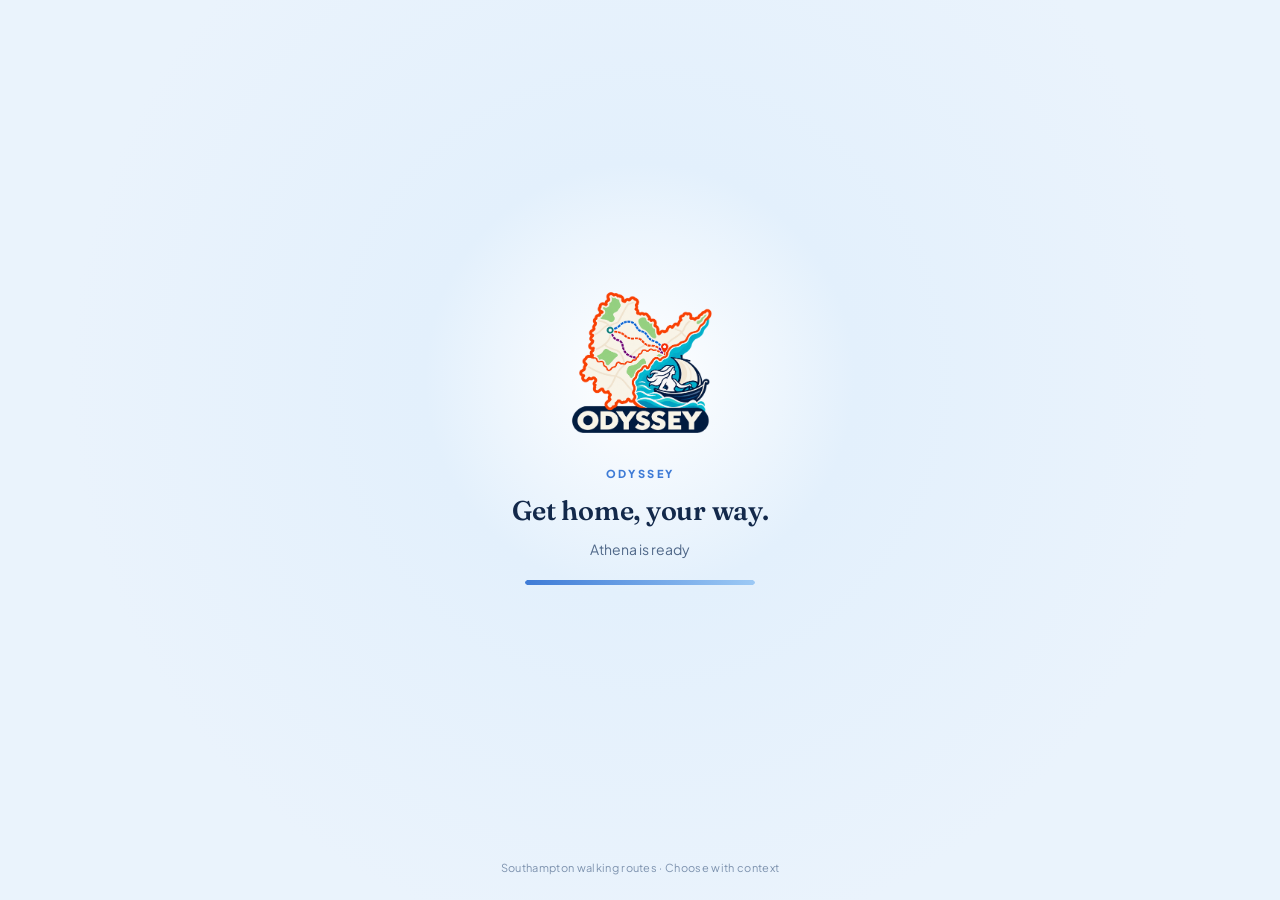
==== commit b27de2a1: "Add refreshed UI: baby-blue glass design, Fraunces/Plus Jakarta type, desktop layout - New style.css" ====
--- a/odyssey-app/index.html
+++ b/odyssey-app/index.html
@@ -1,212 +1,213 @@
-<!DOCTYPE html>
-<html lang="en">
-<head>
-<meta charset="utf-8">
-<meta name="viewport" content="width=device-width, initial-scale=1, viewport-fit=cover">
-<title>Odyssey: night walking routes, Southampton</title>
-<meta name="description" content="Compare walking routes home after dark in Southampton, with the evidence behind every rating.">
-<meta name="theme-color" content="#0E1726">
-<script>
-try {
-  const savedTheme = localStorage.getItem("odyssey_color_theme");
-  const themeColors = { harbour: "#0E1726", lagoon: "#091E24", orchid: "#1B1425" };
-  if (themeColors[savedTheme]) {
-    document.documentElement.dataset.theme = savedTheme;
-    document.querySelector('meta[name="theme-color"]').content = themeColors[savedTheme];
-  }
-} catch (e) { /* Storage may be unavailable in private browsing. */ }
-</script>
-<meta name="color-scheme" content="dark">
-<meta name="apple-mobile-web-app-capable" content="yes">
-<meta name="mobile-web-app-capable" content="yes">
-<meta name="apple-mobile-web-app-status-bar-style" content="black-translucent">
-<meta name="apple-mobile-web-app-title" content="Odyssey">
-<link rel="manifest" href="manifest.webmanifest">
-<link rel="icon" href="assets/odyssey-logo.png?v=2" type="image/png">
-<link rel="apple-touch-icon" href="apple-touch-icon.png">
-<link rel="stylesheet" href="vendor/leaflet.css">
-<link rel="preload" as="image" href="assets/athena-logo.png">
-<link rel="stylesheet" href="style.css?v=16">
-</head>
-<body>
-<svg width="0" height="0" style="position:absolute" aria-hidden="true">
-  <defs>
-    <symbol id="i-search" viewBox="0 0 24 24"><circle cx="11" cy="11" r="6.5" fill="none" stroke="currentColor" stroke-width="2"/><path d="M16 16l4.5 4.5" stroke="currentColor" stroke-width="2" stroke-linecap="round"/></symbol>
-    <symbol id="i-locate" viewBox="0 0 24 24"><circle cx="12" cy="12" r="3.5" fill="none" stroke="currentColor" stroke-width="2"/><path d="M12 2.5v3.5M12 18v3.5M2.5 12H6M18 12h3.5" stroke="currentColor" stroke-width="2" stroke-linecap="round"/></symbol>
-    <symbol id="i-shield" viewBox="0 0 24 24"><path d="M12 3l7 3v5.5c0 4.4-3 8.3-7 9.5-4-1.2-7-5.1-7-9.5V6z" fill="none" stroke="currentColor" stroke-width="2" stroke-linejoin="round"/><path d="M12 8.5v4.5M12 16v.1" stroke="currentColor" stroke-width="2.2" stroke-linecap="round"/></symbol>
-    <symbol id="i-menu" viewBox="0 0 24 24"><path d="M5 7h14M5 12h14M5 17h9" stroke="currentColor" stroke-width="2" stroke-linecap="round"/></symbol>
-    <symbol id="i-close" viewBox="0 0 24 24"><path d="M6.5 6.5l11 11M17.5 6.5l-11 11" stroke="currentColor" stroke-width="2" stroke-linecap="round"/></symbol>
-    <symbol id="i-back" viewBox="0 0 24 24"><path d="M14.5 5.5L8 12l6.5 6.5" fill="none" stroke="currentColor" stroke-width="2.2" stroke-linecap="round" stroke-linejoin="round"/></symbol>
-    <symbol id="i-share" viewBox="0 0 24 24"><path d="M12 15V3.5M7.5 8L12 3.5 16.5 8" fill="none" stroke="currentColor" stroke-width="2" stroke-linecap="round" stroke-linejoin="round"/><path d="M5 12.5v6.5a1.5 1.5 0 0 0 1.5 1.5h11a1.5 1.5 0 0 0 1.5-1.5v-6.5" fill="none" stroke="currentColor" stroke-width="2" stroke-linecap="round"/></symbol>
-    <symbol id="i-flag" viewBox="0 0 24 24"><path d="M6 21V4M6 4h10l-2 4 2 4H6" fill="none" stroke="currentColor" stroke-width="2" stroke-linecap="round" stroke-linejoin="round"/></symbol>
-    <symbol id="i-sliders" viewBox="0 0 24 24"><path d="M4 7h9M17 7h3M4 17h3M11 17h9" stroke="currentColor" stroke-width="2" stroke-linecap="round"/><circle cx="15" cy="7" r="2.2" fill="none" stroke="currentColor" stroke-width="2"/><circle cx="9" cy="17" r="2.2" fill="none" stroke="currentColor" stroke-width="2"/></symbol>
-    <symbol id="i-palette" viewBox="0 0 24 24"><path d="M12 3a9 9 0 1 0 0 18h2a2.3 2.3 0 0 0 1.4-4.1A1.8 1.8 0 0 1 16.5 14H19a2 2 0 0 0 2-2 9 9 0 0 0-9-9Z" fill="none" stroke="currentColor" stroke-width="1.8"/><circle cx="7.5" cy="11" r="1.2" fill="currentColor"/><circle cx="10" cy="6.8" r="1.2" fill="currentColor"/><circle cx="15.4" cy="7.5" r="1.2" fill="currentColor"/></symbol>
-    <symbol id="i-pin" viewBox="0 0 24 24"><path d="M12 21s6.5-6.1 6.5-11.2A6.5 6.5 0 0 0 5.5 9.8C5.5 14.9 12 21 12 21z" fill="none" stroke="currentColor" stroke-width="2"/><circle cx="12" cy="9.8" r="2.3" fill="currentColor"/></symbol>
-    <symbol id="i-dot" viewBox="0 0 24 24"><circle cx="12" cy="12" r="5" fill="currentColor"/><circle cx="12" cy="12" r="9" fill="none" stroke="currentColor" stroke-width="2" opacity=".35"/></symbol>
-    <symbol id="i-clock" viewBox="0 0 24 24"><circle cx="12" cy="12" r="8.5" fill="none" stroke="currentColor" stroke-width="2"/><path d="M12 7.5V12l3 2" fill="none" stroke="currentColor" stroke-width="2" stroke-linecap="round"/></symbol>
-    <symbol id="i-walk" viewBox="0 0 24 24"><circle cx="13" cy="4.5" r="1.8" fill="currentColor"/><path d="M10 21l2-6 2.5 2.5V21M8 12l2.5-4.5 3.5 1 2 3.5M10.5 7.5L9 14" fill="none" stroke="currentColor" stroke-width="2" stroke-linecap="round" stroke-linejoin="round"/></symbol>
-    <symbol id="i-swap" viewBox="0 0 24 24"><path d="M8 4v15M8 19l-3-3M8 19l3-3M16 20V5M16 5l-3 3M16 5l3 3" fill="none" stroke="currentColor" stroke-width="2" stroke-linecap="round" stroke-linejoin="round"/></symbol>
-    <symbol id="i-moon" viewBox="0 0 24 24"><path d="M19.5 14.5A8 8 0 0 1 9.5 4.5a8 8 0 1 0 10 10z" fill="currentColor"/></symbol>
-    <symbol id="i-check" viewBox="0 0 24 24"><path d="M5 12.5l4.2 4.2L19 7" fill="none" stroke="currentColor" stroke-width="2.4" stroke-linecap="round" stroke-linejoin="round"/></symbol>
-    <symbol id="i-alert" viewBox="0 0 24 24"><path d="M12 3.5l9.5 16.5h-19z" fill="none" stroke="currentColor" stroke-width="2" stroke-linejoin="round"/><path d="M12 10v4M12 17v.1" stroke="currentColor" stroke-width="2.2" stroke-linecap="round"/></symbol>
-    <symbol id="i-bulb" viewBox="0 0 24 24"><path d="M9 18h6M10 21h4M12 3a6 6 0 0 0-3.5 10.9c.6.5 1 1.2 1 2.1h5c0-.9.4-1.6 1-2.1A6 6 0 0 0 12 3z" fill="none" stroke="currentColor" stroke-width="2" stroke-linecap="round" stroke-linejoin="round"/></symbol>
-    <symbol id="i-wave" viewBox="0 0 24 24"><path d="M2.5 9c2 0 2-1.5 4-1.5S8.5 9 10.5 9s2-1.5 4-1.5S16.5 9 18.5 9s2-1.5 3-1.5M2.5 15c2 0 2-1.5 4-1.5s2 1.5 4 1.5 2-1.5 4-1.5 2 1.5 4 1.5 2-1.5 3-1.5" fill="none" stroke="currentColor" stroke-width="2" stroke-linecap="round"/></symbol>
-    <symbol id="i-chevron" viewBox="0 0 24 24"><path d="M9.5 5.5L16 12l-6.5 6.5" fill="none" stroke="currentColor" stroke-width="2.2" stroke-linecap="round" stroke-linejoin="round"/></symbol>
-    <symbol id="i-phone" viewBox="0 0 24 24"><path d="M6.5 3.5h3l1.5 4-2 1.5a11 11 0 0 0 6 6l1.5-2 4 1.5v3a2 2 0 0 1-2 2A16 16 0 0 1 4.5 5.5a2 2 0 0 1 2-2z" fill="none" stroke="currentColor" stroke-width="2" stroke-linejoin="round"/></symbol>
-    <symbol id="i-info" viewBox="0 0 24 24"><circle cx="12" cy="12" r="9" fill="none" stroke="currentColor" stroke-width="2"/><path d="M12 11v6M12 7.5v.1" stroke="currentColor" stroke-width="2.2" stroke-linecap="round"/></symbol>
-    <symbol id="i-book" viewBox="0 0 24 24"><path d="M4 5.5A2.5 2.5 0 0 1 6.5 3H20v15H6.5A2.5 2.5 0 0 0 4 20.5zM4 20.5A2.5 2.5 0 0 0 6.5 23H20v-5" fill="none" stroke="currentColor" stroke-width="2" stroke-linejoin="round"/></symbol>
-    <symbol id="i-download" viewBox="0 0 24 24"><path d="M12 4v11M7.5 10.5L12 15l4.5-4.5M5 19.5h14" fill="none" stroke="currentColor" stroke-width="2" stroke-linecap="round" stroke-linejoin="round"/></symbol>
-    <symbol id="i-lock" viewBox="0 0 24 24"><rect x="5" y="10.5" width="14" height="10" rx="2.5" fill="none" stroke="currentColor" stroke-width="2"/><path d="M8.5 10.5V8a3.5 3.5 0 0 1 7 0v2.5" fill="none" stroke="currentColor" stroke-width="2"/></symbol>
-    <symbol id="i-replay" viewBox="0 0 24 24"><path d="M4.5 12a7.5 7.5 0 1 0 2.2-5.3M4.5 4v4h4" fill="none" stroke="currentColor" stroke-width="2" stroke-linecap="round" stroke-linejoin="round"/></symbol>
-    <symbol id="logo" viewBox="0 0 32 32"><circle cx="16" cy="16" r="15" fill="#A5B4FC"/><circle cx="21.4" cy="11.5" r="9.3" fill="#0E1726"/><circle cx="23.5" cy="10" r="1.5" fill="#A5B4FC"/></symbol>
-  </defs>
-</svg>
-
-<div id="splash" role="status" aria-live="polite">
-  <img class="splash-odyssey" src="assets/odyssey-logo.png" alt="Odyssey">
-  <div class="splash-athena-frame"><img class="splash-athena" src="assets/athena-logo.png" alt="Athena, Odyssey’s route model"></div>
-  <p class="splash-kicker">MEET ATHENA</p>
-  <p class="splash-name">Your route, considered.</p>
-  <p class="splash-msg" id="splash-msg">Loading Southampton’s walking paths</p>
-  <div class="splash-bar"><span id="splash-bar"></span></div>
-  <p class="splash-foot">Southampton walking routes · Choose with context</p>
-</div>
-
-<div id="map" aria-label="Map of Southampton walking paths coloured by risk"></div>
-
-<header id="topbar">
-  <button class="round" id="btn-menu" aria-label="About Odyssey and data sources"><svg><use href="#i-menu"/></svg></button>
-  <button class="pill" id="btn-tonight" aria-label="Tonight: live tide, flood warnings and data dates">
-    <span class="live-dot" id="live-dot"></span><span id="tonight-label">Tonight</span>
-  </button>
-  <button class="round sos-btn" id="btn-help" aria-label="SOS: emergency call and help"><span>SOS</span></button>
-</header>
-
-<div id="map-tools">
-  <button class="round" id="btn-locate" aria-label="Show my location"><svg><use href="#i-locate"/></svg></button>
-  <button class="round" id="btn-legend" aria-label="Show what the colours mean" aria-expanded="false">
-    <span class="legend-swatches"><i class="sw low"></i><i class="sw medium"></i><i class="sw high"></i></span>
-  </button>
-</div>
-<div id="legend" class="hidden" role="note">
-  <p class="legend-title">Risk after dark</p>
-  <span><i class="sw low"></i>Lower</span>
-  <span><i class="sw medium"></i>Medium</span>
-  <span><i class="sw high"></i>Higher</span>
-  <span><i class="sw unknown"></i>Unknown: no lighting or crime data</span>
-  <span><i class="sw haven"></i>Staffed place</span>
-</div>
-
-<div id="pick-banner" class="hidden" role="status">
-  <span id="pick-text">Tap the map to set your start</span>
-  <button id="pick-cancel">Cancel</button>
-</div>
-
-<!-- main sheet: plan, search, results -->
-<section id="sheet" aria-label="Plan a route">
-  <div class="grabber" id="grabber" aria-hidden="true"><span></span></div>
-
-  <div id="view-plan" class="view">
-    <div class="plan-brand" aria-label="Odyssey Southampton walking routes">
-      <img src="assets/odyssey-logo.png" alt="" aria-hidden="true">
-      <div><strong>ODYSSEY</strong><span>Explore Southampton your way</span></div>
-    </div>
-    <button class="search-field" id="open-search">
-      <svg><use href="#i-search"/></svg><span>Where are you going?</span>
-    </button>
-    <div class="chips" id="quick-chips" aria-label="Popular destinations"></div>
-    <div class="plan-extra">
-      <div id="recent-wrap" class="hidden">
-        <h3 class="section">Recent</h3>
-        <div id="recent-list"></div>
-      </div>
-      <div class="honesty-card" id="honesty-card"></div>
-    </div>
-  </div>
-
-  <div id="view-search" class="view hidden">
-    <div class="trip-fields">
-      <button class="trip-row" id="from-row" aria-label="Change start">
-        <span class="trip-dot start"></span>
-        <span class="trip-label">From</span>
-        <span class="trip-value" id="from-value">My location</span>
-      </button>
-      <div class="trip-input-row">
-        <span class="trip-dot end"></span>
-        <label class="trip-label" for="dest">To</label>
-        <input id="dest" type="search" placeholder="Street, place or postcode" autocomplete="off" enterkeyhint="search">
-        <button class="icon-btn" id="search-close" aria-label="Clear destination"><svg><use href="#i-close"/></svg></button>
-      </div>
-    </div>
-    <div id="from-picker" class="hidden">
-      <h3 class="section">Start from</h3>
-      <div id="from-list"></div>
-    </div>
-    <p class="status" id="search-status" role="status"></p>
-    <div id="suggestions" role="listbox" aria-label="Places"></div>
-  </div>
-
-  <div id="view-results" class="view hidden">
-    <div class="results-head">
-      <button class="icon-btn" id="results-back" aria-label="Back to search"><svg><use href="#i-back"/></svg></button>
-      <div class="results-title">
-        <p class="results-to" id="results-to"></p>
-        <p class="results-from" id="results-from"></p>
-      </div>
-      <button class="icon-btn" id="btn-prefs" aria-label="Route preferences"><svg><use href="#i-sliders"/></svg></button>
-    </div>
-    <div class="cards" id="cards" role="list"></div>
-    <div class="dots" id="card-dots" aria-hidden="true"></div>
-    <div id="ride-card"></div>
-    <div id="route-detail"></div>
-  </div>
-</section>
-
-<!-- modal sheets -->
-<div class="scrim hidden" id="scrim"></div>
-<section class="modal hidden" id="modal" role="dialog" aria-modal="true" aria-labelledby="modal-title">
-  <div class="modal-head">
-    <h2 id="modal-title" tabindex="-1"></h2>
-    <button class="icon-btn" id="modal-close" aria-label="Close"><svg><use href="#i-close"/></svg></button>
-  </div>
-  <div class="modal-body" id="modal-body"></div>
-</section>
-
-<!-- first-run welcome -->
-<section id="welcome" class="hidden" role="dialog" aria-modal="true" aria-labelledby="welcome-title">
-  <div class="welcome-inner">
-    <button class="welcome-skip" id="welcome-skip">Skip</button>
-    <img class="welcome-logo" src="assets/odyssey-logo.png" alt="Odyssey">
-    <div id="welcome-step"></div>
-    <div class="welcome-dots" id="welcome-dots"></div>
-    <div class="welcome-actions">
-      <button class="btn primary" id="welcome-next">Continue</button>
-      <button class="btn quiet" id="welcome-back">Back</button>
-    </div>
-  </div>
-</section>
-
-<!-- Walk with Odyssey: live guidance on our own map -->
-<section id="walkbar" class="hidden" aria-label="Walking with Odyssey">
-  <div class="wb-top">
-    <div class="wb-main">
-      <p class="wb-eta"><b id="wb-min">0</b><span>min</span><span class="wb-dist" id="wb-dist"></span></p>
-      <p class="wb-sub" id="wb-sub"></p>
-    </div>
-    <button class="btn wb-end" id="wb-end">End</button>
-  </div>
-  <p class="wb-next" id="wb-next">Finding your location…</p>
-  <div class="wb-warn hidden" id="wb-warn" role="alert"><span id="wb-warn-text"></span><button id="wb-replan">Replan</button></div>
-  <div class="wb-actions">
-    <button class="btn secondary" id="wb-share"><svg><use href="#i-share"/></svg>Share live spot</button>
-    <button class="btn secondary" id="wb-recenter"><svg><use href="#i-locate"/></svg>Recentre</button>
-  </div>
-</section>
-
-<div id="toast" role="status" aria-live="polite" class="hidden"><span id="toast-text"></span><button id="toast-action" class="hidden"></button></div>
-
-<script src="vendor/leaflet.js"></script>
-<script src="app.js?v=12"></script>
-<script src="ui.js?v=15"></script>
-</body>
-</html>
+<!DOCTYPE html>
+<html lang="en">
+<head>
+<meta charset="utf-8">
+<meta name="viewport" content="width=device-width, initial-scale=1, viewport-fit=cover">
+<title>Odyssey: night walking routes, Southampton</title>
+<meta name="description" content="Compare walking routes home after dark in Southampton, with the evidence behind every rating.">
+<meta name="theme-color" content="#0E1726">
+<script>
+try {
+  const savedTheme = localStorage.getItem("odyssey_color_theme");
+  const themeColors = { harbour: "#0E1726", lagoon: "#091E24", orchid: "#1B1425" };
+  if (themeColors[savedTheme]) {
+    document.documentElement.dataset.theme = savedTheme;
+    document.querySelector('meta[name="theme-color"]').content = themeColors[savedTheme];
+  }
+} catch (e) { /* Storage may be unavailable in private browsing. */ }
+</script>
+<meta name="color-scheme" content="dark">
+<meta name="apple-mobile-web-app-capable" content="yes">
+<meta name="mobile-web-app-capable" content="yes">
+<meta name="apple-mobile-web-app-status-bar-style" content="black-translucent">
+<meta name="apple-mobile-web-app-title" content="Odyssey">
+<link rel="manifest" href="manifest.webmanifest">
+<link rel="icon" href="assets/odyssey-logo.png?v=2" type="image/png">
+<link rel="apple-touch-icon" href="apple-touch-icon.png">
+<link rel="stylesheet" href="vendor/leaflet.css">
+<link rel="preload" as="image" href="assets/athena-logo.png">
+<link rel="preconnect" href="https://fonts.googleapis.com"><link rel="stylesheet" href="https://fonts.googleapis.com/css2?family=Fraunces:opsz,wght@9..144,500;9..144,600&family=Plus+Jakarta+Sans:wght@400;500;600;700&display=swap">
+<link rel="stylesheet" href="style.css?v=17">
+</head>
+<body>
+<svg width="0" height="0" style="position:absolute" aria-hidden="true">
+  <defs>
+    <symbol id="i-search" viewBox="0 0 24 24"><circle cx="11" cy="11" r="6.5" fill="none" stroke="currentColor" stroke-width="2"/><path d="M16 16l4.5 4.5" stroke="currentColor" stroke-width="2" stroke-linecap="round"/></symbol>
+    <symbol id="i-locate" viewBox="0 0 24 24"><circle cx="12" cy="12" r="3.5" fill="none" stroke="currentColor" stroke-width="2"/><path d="M12 2.5v3.5M12 18v3.5M2.5 12H6M18 12h3.5" stroke="currentColor" stroke-width="2" stroke-linecap="round"/></symbol>
+    <symbol id="i-shield" viewBox="0 0 24 24"><path d="M12 3l7 3v5.5c0 4.4-3 8.3-7 9.5-4-1.2-7-5.1-7-9.5V6z" fill="none" stroke="currentColor" stroke-width="2" stroke-linejoin="round"/><path d="M12 8.5v4.5M12 16v.1" stroke="currentColor" stroke-width="2.2" stroke-linecap="round"/></symbol>
+    <symbol id="i-menu" viewBox="0 0 24 24"><path d="M5 7h14M5 12h14M5 17h9" stroke="currentColor" stroke-width="2" stroke-linecap="round"/></symbol>
+    <symbol id="i-close" viewBox="0 0 24 24"><path d="M6.5 6.5l11 11M17.5 6.5l-11 11" stroke="currentColor" stroke-width="2" stroke-linecap="round"/></symbol>
+    <symbol id="i-back" viewBox="0 0 24 24"><path d="M14.5 5.5L8 12l6.5 6.5" fill="none" stroke="currentColor" stroke-width="2.2" stroke-linecap="round" stroke-linejoin="round"/></symbol>
+    <symbol id="i-share" viewBox="0 0 24 24"><path d="M12 15V3.5M7.5 8L12 3.5 16.5 8" fill="none" stroke="currentColor" stroke-width="2" stroke-linecap="round" stroke-linejoin="round"/><path d="M5 12.5v6.5a1.5 1.5 0 0 0 1.5 1.5h11a1.5 1.5 0 0 0 1.5-1.5v-6.5" fill="none" stroke="currentColor" stroke-width="2" stroke-linecap="round"/></symbol>
+    <symbol id="i-flag" viewBox="0 0 24 24"><path d="M6 21V4M6 4h10l-2 4 2 4H6" fill="none" stroke="currentColor" stroke-width="2" stroke-linecap="round" stroke-linejoin="round"/></symbol>
+    <symbol id="i-sliders" viewBox="0 0 24 24"><path d="M4 7h9M17 7h3M4 17h3M11 17h9" stroke="currentColor" stroke-width="2" stroke-linecap="round"/><circle cx="15" cy="7" r="2.2" fill="none" stroke="currentColor" stroke-width="2"/><circle cx="9" cy="17" r="2.2" fill="none" stroke="currentColor" stroke-width="2"/></symbol>
+    <symbol id="i-palette" viewBox="0 0 24 24"><path d="M12 3a9 9 0 1 0 0 18h2a2.3 2.3 0 0 0 1.4-4.1A1.8 1.8 0 0 1 16.5 14H19a2 2 0 0 0 2-2 9 9 0 0 0-9-9Z" fill="none" stroke="currentColor" stroke-width="1.8"/><circle cx="7.5" cy="11" r="1.2" fill="currentColor"/><circle cx="10" cy="6.8" r="1.2" fill="currentColor"/><circle cx="15.4" cy="7.5" r="1.2" fill="currentColor"/></symbol>
+    <symbol id="i-pin" viewBox="0 0 24 24"><path d="M12 21s6.5-6.1 6.5-11.2A6.5 6.5 0 0 0 5.5 9.8C5.5 14.9 12 21 12 21z" fill="none" stroke="currentColor" stroke-width="2"/><circle cx="12" cy="9.8" r="2.3" fill="currentColor"/></symbol>
+    <symbol id="i-dot" viewBox="0 0 24 24"><circle cx="12" cy="12" r="5" fill="currentColor"/><circle cx="12" cy="12" r="9" fill="none" stroke="currentColor" stroke-width="2" opacity=".35"/></symbol>
+    <symbol id="i-clock" viewBox="0 0 24 24"><circle cx="12" cy="12" r="8.5" fill="none" stroke="currentColor" stroke-width="2"/><path d="M12 7.5V12l3 2" fill="none" stroke="currentColor" stroke-width="2" stroke-linecap="round"/></symbol>
+    <symbol id="i-walk" viewBox="0 0 24 24"><circle cx="13" cy="4.5" r="1.8" fill="currentColor"/><path d="M10 21l2-6 2.5 2.5V21M8 12l2.5-4.5 3.5 1 2 3.5M10.5 7.5L9 14" fill="none" stroke="currentColor" stroke-width="2" stroke-linecap="round" stroke-linejoin="round"/></symbol>
+    <symbol id="i-swap" viewBox="0 0 24 24"><path d="M8 4v15M8 19l-3-3M8 19l3-3M16 20V5M16 5l-3 3M16 5l3 3" fill="none" stroke="currentColor" stroke-width="2" stroke-linecap="round" stroke-linejoin="round"/></symbol>
+    <symbol id="i-moon" viewBox="0 0 24 24"><path d="M19.5 14.5A8 8 0 0 1 9.5 4.5a8 8 0 1 0 10 10z" fill="currentColor"/></symbol>
+    <symbol id="i-check" viewBox="0 0 24 24"><path d="M5 12.5l4.2 4.2L19 7" fill="none" stroke="currentColor" stroke-width="2.4" stroke-linecap="round" stroke-linejoin="round"/></symbol>
+    <symbol id="i-alert" viewBox="0 0 24 24"><path d="M12 3.5l9.5 16.5h-19z" fill="none" stroke="currentColor" stroke-width="2" stroke-linejoin="round"/><path d="M12 10v4M12 17v.1" stroke="currentColor" stroke-width="2.2" stroke-linecap="round"/></symbol>
+    <symbol id="i-bulb" viewBox="0 0 24 24"><path d="M9 18h6M10 21h4M12 3a6 6 0 0 0-3.5 10.9c.6.5 1 1.2 1 2.1h5c0-.9.4-1.6 1-2.1A6 6 0 0 0 12 3z" fill="none" stroke="currentColor" stroke-width="2" stroke-linecap="round" stroke-linejoin="round"/></symbol>
+    <symbol id="i-wave" viewBox="0 0 24 24"><path d="M2.5 9c2 0 2-1.5 4-1.5S8.5 9 10.5 9s2-1.5 4-1.5S16.5 9 18.5 9s2-1.5 3-1.5M2.5 15c2 0 2-1.5 4-1.5s2 1.5 4 1.5 2-1.5 4-1.5 2 1.5 4 1.5 2-1.5 3-1.5" fill="none" stroke="currentColor" stroke-width="2" stroke-linecap="round"/></symbol>
+    <symbol id="i-chevron" viewBox="0 0 24 24"><path d="M9.5 5.5L16 12l-6.5 6.5" fill="none" stroke="currentColor" stroke-width="2.2" stroke-linecap="round" stroke-linejoin="round"/></symbol>
+    <symbol id="i-phone" viewBox="0 0 24 24"><path d="M6.5 3.5h3l1.5 4-2 1.5a11 11 0 0 0 6 6l1.5-2 4 1.5v3a2 2 0 0 1-2 2A16 16 0 0 1 4.5 5.5a2 2 0 0 1 2-2z" fill="none" stroke="currentColor" stroke-width="2" stroke-linejoin="round"/></symbol>
+    <symbol id="i-info" viewBox="0 0 24 24"><circle cx="12" cy="12" r="9" fill="none" stroke="currentColor" stroke-width="2"/><path d="M12 11v6M12 7.5v.1" stroke="currentColor" stroke-width="2.2" stroke-linecap="round"/></symbol>
+    <symbol id="i-book" viewBox="0 0 24 24"><path d="M4 5.5A2.5 2.5 0 0 1 6.5 3H20v15H6.5A2.5 2.5 0 0 0 4 20.5zM4 20.5A2.5 2.5 0 0 0 6.5 23H20v-5" fill="none" stroke="currentColor" stroke-width="2" stroke-linejoin="round"/></symbol>
+    <symbol id="i-download" viewBox="0 0 24 24"><path d="M12 4v11M7.5 10.5L12 15l4.5-4.5M5 19.5h14" fill="none" stroke="currentColor" stroke-width="2" stroke-linecap="round" stroke-linejoin="round"/></symbol>
+    <symbol id="i-lock" viewBox="0 0 24 24"><rect x="5" y="10.5" width="14" height="10" rx="2.5" fill="none" stroke="currentColor" stroke-width="2"/><path d="M8.5 10.5V8a3.5 3.5 0 0 1 7 0v2.5" fill="none" stroke="currentColor" stroke-width="2"/></symbol>
+    <symbol id="i-replay" viewBox="0 0 24 24"><path d="M4.5 12a7.5 7.5 0 1 0 2.2-5.3M4.5 4v4h4" fill="none" stroke="currentColor" stroke-width="2" stroke-linecap="round" stroke-linejoin="round"/></symbol>
+    <symbol id="logo" viewBox="0 0 32 32"><circle cx="16" cy="16" r="15" fill="#A5B4FC"/><circle cx="21.4" cy="11.5" r="9.3" fill="#0E1726"/><circle cx="23.5" cy="10" r="1.5" fill="#A5B4FC"/></symbol>
+  </defs>
+</svg>
+
+<div id="splash" role="status" aria-live="polite">
+  <img class="splash-odyssey" src="assets/odyssey-logo.png" alt="Odyssey">
+  <div class="splash-athena-frame"><img class="splash-athena" src="assets/athena-logo.png" alt="Athena, Odyssey’s route model"></div>
+  <p class="splash-kicker">ODYSSEY</p>
+  <p class="splash-name">Get home, your way.</p>
+  <p class="splash-msg" id="splash-msg">Loading Southampton’s walking paths</p>
+  <div class="splash-bar"><span id="splash-bar"></span></div>
+  <p class="splash-foot">Southampton walking routes · Choose with context</p>
+</div>
+
+<div id="map" aria-label="Map of Southampton walking paths coloured by risk"></div>
+
+<header id="topbar">
+  <button class="round" id="btn-menu" aria-label="About Odyssey and data sources"><svg><use href="#i-menu"/></svg></button>
+  <button class="pill" id="btn-tonight" aria-label="Tonight: live tide, flood warnings and data dates">
+    <span class="live-dot" id="live-dot"></span><span id="tonight-label">Tonight</span>
+  </button>
+  <button class="round sos-btn" id="btn-help" aria-label="SOS: emergency call and help"><span>SOS</span></button>
+</header>
+
+<div id="map-tools">
+  <button class="round" id="btn-locate" aria-label="Show my location"><svg><use href="#i-locate"/></svg></button>
+  <button class="round" id="btn-legend" aria-label="Show what the colours mean" aria-expanded="false">
+    <span class="legend-swatches"><i class="sw low"></i><i class="sw medium"></i><i class="sw high"></i></span>
+  </button>
+</div>
+<div id="legend" class="hidden" role="note">
+  <p class="legend-title">Risk after dark</p>
+  <span><i class="sw low"></i>Lower</span>
+  <span><i class="sw medium"></i>Medium</span>
+  <span><i class="sw high"></i>Higher</span>
+  <span><i class="sw unknown"></i>Unknown: no lighting or crime data</span>
+  <span><i class="sw haven"></i>Staffed place</span>
+</div>
+
+<div id="pick-banner" class="hidden" role="status">
+  <span id="pick-text">Tap the map to set your start</span>
+  <button id="pick-cancel">Cancel</button>
+</div>
+
+<!-- main sheet: plan, search, results -->
+<section id="sheet" aria-label="Plan a route">
+  <div class="grabber" id="grabber" aria-hidden="true"><span></span></div>
+
+  <div id="view-plan" class="view">
+    <div class="plan-brand" aria-label="Odyssey Southampton walking routes">
+      <img src="assets/odyssey-logo.png" alt="" aria-hidden="true">
+      <div><strong>ODYSSEY</strong><span>Explore Southampton your way</span></div>
+    </div>
+    <button class="search-field" id="open-search">
+      <svg><use href="#i-search"/></svg><span>Where are you going?</span>
+    </button>
+    <div class="chips" id="quick-chips" aria-label="Popular destinations"></div>
+    <div class="plan-extra">
+      <div id="recent-wrap" class="hidden">
+        <h3 class="section">Recent</h3>
+        <div id="recent-list"></div>
+      </div>
+      <div class="honesty-card" id="honesty-card"></div>
+    </div>
+  </div>
+
+  <div id="view-search" class="view hidden">
+    <div class="trip-fields">
+      <button class="trip-row" id="from-row" aria-label="Change start">
+        <span class="trip-dot start"></span>
+        <span class="trip-label">From</span>
+        <span class="trip-value" id="from-value">My location</span>
+      </button>
+      <div class="trip-input-row">
+        <span class="trip-dot end"></span>
+        <label class="trip-label" for="dest">To</label>
+        <input id="dest" type="search" placeholder="Street, place or postcode" autocomplete="off" enterkeyhint="search">
+        <button class="icon-btn" id="search-close" aria-label="Clear destination"><svg><use href="#i-close"/></svg></button>
+      </div>
+    </div>
+    <div id="from-picker" class="hidden">
+      <h3 class="section">Start from</h3>
+      <div id="from-list"></div>
+    </div>
+    <p class="status" id="search-status" role="status"></p>
+    <div id="suggestions" role="listbox" aria-label="Places"></div>
+  </div>
+
+  <div id="view-results" class="view hidden">
+    <div class="results-head">
+      <button class="icon-btn" id="results-back" aria-label="Back to search"><svg><use href="#i-back"/></svg></button>
+      <div class="results-title">
+        <p class="results-to" id="results-to"></p>
+        <p class="results-from" id="results-from"></p>
+      </div>
+      <button class="icon-btn" id="btn-prefs" aria-label="Route preferences"><svg><use href="#i-sliders"/></svg></button>
+    </div>
+    <div class="cards" id="cards" role="list"></div>
+    <div class="dots" id="card-dots" aria-hidden="true"></div>
+    <div id="ride-card"></div>
+    <div id="route-detail"></div>
+  </div>
+</section>
+
+<!-- modal sheets -->
+<div class="scrim hidden" id="scrim"></div>
+<section class="modal hidden" id="modal" role="dialog" aria-modal="true" aria-labelledby="modal-title">
+  <div class="modal-head">
+    <h2 id="modal-title" tabindex="-1"></h2>
+    <button class="icon-btn" id="modal-close" aria-label="Close"><svg><use href="#i-close"/></svg></button>
+  </div>
+  <div class="modal-body" id="modal-body"></div>
+</section>
+
+<!-- first-run welcome -->
+<section id="welcome" class="hidden" role="dialog" aria-modal="true" aria-labelledby="welcome-title">
+  <div class="welcome-inner">
+    <button class="welcome-skip" id="welcome-skip">Skip</button>
+    <img class="welcome-logo" src="assets/odyssey-logo.png" alt="Odyssey">
+    <div id="welcome-step"></div>
+    <div class="welcome-dots" id="welcome-dots"></div>
+    <div class="welcome-actions">
+      <button class="btn primary" id="welcome-next">Continue</button>
+      <button class="btn quiet" id="welcome-back">Back</button>
+    </div>
+  </div>
+</section>
+
+<!-- Walk with Odyssey: live guidance on our own map -->
+<section id="walkbar" class="hidden" aria-label="Walking with Odyssey">
+  <div class="wb-top">
+    <div class="wb-main">
+      <p class="wb-eta"><b id="wb-min">0</b><span>min</span><span class="wb-dist" id="wb-dist"></span></p>
+      <p class="wb-sub" id="wb-sub"></p>
+    </div>
+    <button class="btn wb-end" id="wb-end">End</button>
+  </div>
+  <p class="wb-next" id="wb-next">Finding your location…</p>
+  <div class="wb-warn hidden" id="wb-warn" role="alert"><span id="wb-warn-text"></span><button id="wb-replan">Replan</button></div>
+  <div class="wb-actions">
+    <button class="btn secondary" id="wb-share"><svg><use href="#i-share"/></svg>Share live spot</button>
+    <button class="btn secondary" id="wb-recenter"><svg><use href="#i-locate"/></svg>Recentre</button>
+  </div>
+</section>
+
+<div id="toast" role="status" aria-live="polite" class="hidden"><span id="toast-text"></span><button id="toast-action" class="hidden"></button></div>
+
+<script src="vendor/leaflet.js"></script>
+<script src="app.js?v=12"></script>
+<script src="ui.js?v=15"></script>
+</body>
+</html>
--- a/odyssey-app/style.css
+++ b/odyssey-app/style.css
@@ -1,536 +1,533 @@
-/* Odyssey: harbour-night design system.
-   One accent (periwinkle) for actions and the chosen route, so it never
-   competes with the risk colours, which carry meaning. */
-:root {
-  --night: #0E1726;
-  --night-2: #0B1220;
-  --surface: #17233A;
-  --surface-rgb: 23, 35, 58;
-  --raised: #1F2E4A;
-  --raised-2: #263759;
-  --line: #2C3D5E;
-  --text: #EEF2F8;
-  --muted: #9AA8BF;
-  --faint: #6F7E98;
-  --accent: #A5B4FC;
-  --accent-ink: #141B33;
-  --accent-soft: rgba(165,180,252,.16);
-  --splash-inner: #143A57;
-  --splash-mid: #102B41;
-  --icon-bg: #33466D;
-  --warn-bg: #3A2E14;
-  --warn-text: #FDE7B0;
-  --danger: #EF4444;
-  --low: #34D399;
-  --medium: #FBBF24;
-  --high: #F87171;
-  --unknown: #8592A6;
-  --haven: #7DD3FC;
-  --r-s: 10px;
-  --r-m: 14px;
-  --r-l: 22px;
-  --tap: 48px;
-  --safe-t: env(safe-area-inset-top, 0px);
-  --safe-b: env(safe-area-inset-bottom, 0px);
-  --shadow: 0 10px 30px rgba(3, 8, 18, 0.45);
-  --ease: cubic-bezier(.2, .8, .2, 1);
-  font-family: -apple-system, BlinkMacSystemFont, "SF Pro Text", "Segoe UI", Roboto, "Helvetica Neue", Arial, sans-serif;
-  -webkit-text-size-adjust: 100%;
-}
-html[data-theme="lagoon"] {
-  --night: #091E24; --night-2: #07171D;
-  --surface: #11323B; --surface-rgb: 17, 50, 59;
-  --raised: #1A434A; --raised-2: #23555B; --line: #326268;
-  --text: #F0FBF9; --muted: #ADCDC8; --faint: #86A8A7;
-  --accent: #60DDD0; --accent-ink: #062A2D; --accent-soft: rgba(96,221,208,.16);
-  --splash-inner: #155660; --splash-mid: #103940; --icon-bg: #2B676B;
-}
-html[data-theme="orchid"] {
-  --night: #1B1425; --night-2: #120D1A;
-  --surface: #2B2038; --surface-rgb: 43, 32, 56;
-  --raised: #3A2A49; --raised-2: #493456; --line: #584364;
-  --text: #FFF5FB; --muted: #D2B9CF; --faint: #AE91A5;
-  --accent: #E2B7FF; --accent-ink: #281631; --accent-soft: rgba(226,183,255,.16);
-  --splash-inner: #57366C; --splash-mid: #372449; --icon-bg: #654476;
-}
-* { box-sizing: border-box; }
-html, body { margin: 0; height: 100%; background: var(--night); color: var(--text); overflow: hidden; }
-body { font-size: 15px; line-height: 1.45; -webkit-font-smoothing: antialiased; -webkit-tap-highlight-color: transparent; }
-button, input { font: inherit; color: inherit; }
-button { cursor: pointer; border: 0; background: none; padding: 0; }
-svg { width: 22px; height: 22px; flex: none; }
-.hidden { display: none !important; }
-:focus-visible { outline: 3px solid var(--accent); outline-offset: 2px; border-radius: 8px; }
-h2, h3, p { margin: 0; }
-
-/* ------------------------------------------------------------ splash */
-#splash {
-  position: fixed; inset: 0; z-index: 2000;
-  background: radial-gradient(circle at 50% 42%, var(--splash-inner) 0, var(--splash-mid) 26%, var(--night) 69%);
-  display: flex; flex-direction: column; align-items: center; justify-content: center; gap: 9px;
-  padding: calc(var(--safe-t) + 24px) 24px calc(var(--safe-b) + 52px); text-align: center;
-  transition: opacity .35s var(--ease);
-}
-#splash.done { opacity: 0; pointer-events: none; }
-.splash-odyssey { width: clamp(110px, 34vw, 152px); height: auto; margin-bottom: 9px; }
-.splash-athena-frame {
-  width: clamp(150px, 43vw, 205px); aspect-ratio: 1; display: grid; place-items: center;
-  border-radius: 50%; background: radial-gradient(circle, rgba(255, 190, 63, .19), rgba(255, 111, 27, .06) 60%, transparent 72%);
-  border: 1px solid rgba(255, 181, 81, .3); box-shadow: 0 0 68px rgba(255, 110, 41, .13);
-}
-.splash-athena { width: 91%; height: 91%; object-fit: contain; }
-.splash-kicker { margin-top: 9px; color: #FFB45C; font-size: 11px; letter-spacing: .22em; font-weight: 800; }
-.splash-name { font-size: clamp(21px, 5.8vw, 27px); font-weight: 750; letter-spacing: -0.4px; }
-.splash-msg { color: var(--muted); font-size: 14px; min-height: 20px; }
-.splash-bar { width: min(230px, 70vw); height: 5px; border-radius: 4px; background: var(--raised); overflow: hidden; margin-top: 11px; }
-.splash-bar span { display: block; height: 100%; width: 4%; background: linear-gradient(90deg, #19BCD0, #FFB45C, #FF5A1F); border-radius: 4px; transition: width .25s linear; }
-.splash-foot { position: absolute; bottom: calc(var(--safe-b) + 24px); left: 12px; right: 12px; color: var(--faint); font-size: 11px; letter-spacing: .03em; }
-
-/* ------------------------------------------------------------ map */
-#map { position: fixed; inset: 0; background: var(--night); }
-.leaflet-container { background: var(--night); font: inherit; }
-.leaflet-control-zoom { display: none; }
-.leaflet-control-attribution {
-  background: var(--night) !important; color: var(--faint) !important;
-  font-size: 10px; border-radius: 6px 0 0 0; max-width: 70vw;
-}
-.leaflet-control-attribution a { color: var(--muted) !important; }
-.leaflet-bottom.leaflet-right { bottom: calc(var(--sheet-visible, 200px) - 2px); transition: bottom .3s var(--ease); }
-.pane-dim .leaflet-segments-pane { opacity: .28; transition: opacity .3s var(--ease); }
-.leaflet-segments-pane { transition: opacity .3s var(--ease); }
-.pin {
-  width: 22px; height: 22px; border-radius: 50%; border: 3px solid var(--night); box-shadow: 0 2px 8px rgba(0,0,0,.5);
-}
-.pin.start { background: var(--accent); }
-.pin.end { background: var(--text); border-radius: 50% 50% 50% 4px; transform: rotate(-45deg); }
-.me-dot { width: 18px; height: 18px; border-radius: 50%; background: #60A5FA; border: 3px solid #fff; box-shadow: 0 0 0 6px rgba(96,165,250,.25); }
-
-/* ------------------------------------------------------------ top bar */
-#topbar {
-  position: fixed; z-index: 500; top: calc(var(--safe-t) + 10px); left: 12px; right: 12px;
-  display: flex; align-items: center; justify-content: space-between; gap: 8px; pointer-events: none;
-}
-#topbar > * { pointer-events: auto; }
-.round {
-  min-width: var(--tap); height: var(--tap); border-radius: 24px; background: rgba(var(--surface-rgb), 0.94);
-  border: 1px solid var(--line); display: inline-flex; align-items: center; justify-content: center; gap: 6px;
-  color: var(--text); box-shadow: var(--shadow); backdrop-filter: blur(8px); -webkit-backdrop-filter: blur(8px);
-}
-.round.help { padding: 0 14px 0 12px; font-weight: 650; font-size: 14px; }
-.round.help svg { color: #FCA5A5; width: 20px; height: 20px; }
-.round:active, .pill:active { transform: scale(.97); }
-.pill {
-  height: 40px; padding: 0 14px; border-radius: 20px; background: rgba(var(--surface-rgb), 0.94); border: 1px solid var(--line);
-  display: inline-flex; align-items: center; gap: 8px; font-size: 13.5px; font-weight: 600; box-shadow: var(--shadow);
-  max-width: 52vw; white-space: nowrap; overflow: hidden; text-overflow: ellipsis;
-  backdrop-filter: blur(8px); -webkit-backdrop-filter: blur(8px);
-}
-.live-dot { width: 8px; height: 8px; border-radius: 50%; background: var(--faint); flex: none; }
-.live-dot.on { background: var(--low); box-shadow: 0 0 0 0 rgba(52, 211, 153, .6); animation: pulse 2.4s infinite; }
-.live-dot.alert { background: var(--high); }
-@keyframes pulse { 0% { box-shadow: 0 0 0 0 rgba(52,211,153,.55); } 70% { box-shadow: 0 0 0 8px rgba(52,211,153,0); } 100% { box-shadow: 0 0 0 0 rgba(52,211,153,0); } }
-
-#map-tools {
-  position: fixed; z-index: 450; right: 12px; display: flex; flex-direction: column; gap: 10px;
-  bottom: calc(var(--sheet-visible, 200px) + 14px); transition: bottom .3s var(--ease), opacity .2s;
-}
-.legend-swatches { display: flex; flex-direction: column; gap: 3px; }
-.legend-swatches .sw { width: 18px; height: 4px; }
-#legend {
-  position: fixed; z-index: 460; right: 70px; bottom: calc(var(--sheet-visible, 200px) + 14px);
-  background: rgba(var(--surface-rgb), 0.97); border: 1px solid var(--line); border-radius: var(--r-m); padding: 12px 14px;
-  display: grid; gap: 6px; font-size: 13px; color: var(--muted); box-shadow: var(--shadow); transition: bottom .3s var(--ease);
-}
-.legend-title { color: var(--text); font-weight: 650; font-size: 13px; }
-#legend span { display: flex; align-items: center; gap: 8px; }
-.sw { display: inline-block; width: 16px; height: 4px; border-radius: 2px; }
-.sw.low { background: var(--low); } .sw.medium { background: var(--medium); } .sw.high { background: var(--high); }
-.sw.unknown { background: repeating-linear-gradient(90deg, var(--unknown) 0 4px, transparent 4px 7px); }
-.sw.haven { width: 9px; height: 9px; border-radius: 50%; background: var(--haven); margin: 0 3.5px; }
-
-#pick-banner {
-  position: fixed; z-index: 600; left: 12px; right: 12px; top: calc(var(--safe-t) + 70px);
-  background: var(--accent); color: var(--accent-ink); border-radius: var(--r-m); padding: 10px 10px 10px 16px;
-  display: flex; align-items: center; justify-content: space-between; font-weight: 650; box-shadow: var(--shadow);
-}
-#pick-banner button { min-height: 40px; padding: 0 12px; font-weight: 700; color: var(--accent-ink); }
-
-/* ------------------------------------------------------------ main sheet */
-#sheet {
-  position: fixed; z-index: 700; left: 0; right: 0; bottom: 0; height: calc(92dvh - var(--safe-t));
-  background: var(--surface); border-radius: var(--r-l) var(--r-l) 0 0; box-shadow: 0 -8px 30px rgba(3, 8, 18, .5);
-  transform: translateY(var(--sheet-y, 70dvh)); transition: transform .32s var(--ease);
-  display: flex; flex-direction: column; touch-action: pan-y; will-change: transform;
-}
-#sheet.dragging { transition: none; }
-.grabber { height: 26px; display: flex; align-items: center; justify-content: center; cursor: grab; touch-action: none; flex: none; }
-.grabber span { width: 40px; height: 5px; border-radius: 3px; background: var(--line); }
-.view { padding: 0 16px calc(var(--safe-b) + 18px); overflow-y: auto; overscroll-behavior: contain; flex: 1; min-height: 0; }
-.view::-webkit-scrollbar { width: 0; }
-.plan-brand { display: flex; align-items: center; gap: 10px; min-height: 62px; margin: 0 0 5px; }
-.plan-brand img { width: 54px; height: 54px; object-fit: contain; flex: none; }
-.plan-brand div { display: grid; gap: 1px; min-width: 0; }
-.plan-brand strong { color: #FFF9EC; font-size: 20px; letter-spacing: .1em; line-height: 1.1; }
-.plan-brand span { color: var(--muted); font-size: 12.5px; }
-
-.search-field {
-  width: 100%; min-height: 54px; border-radius: var(--r-m); background: var(--raised); border: 1px solid var(--line);
-  display: flex; align-items: center; gap: 12px; padding: 0 16px; color: var(--muted); font-size: 16.5px; text-align: left;
-}
-.search-field svg { color: var(--accent); }
-.chips { display: flex; gap: 8px; overflow-x: auto; padding: 12px 0 4px; margin: 0 -16px; padding-left: 16px; padding-right: 16px; scrollbar-width: none; }
-.chips::-webkit-scrollbar { display: none; }
-.chip {
-  flex: none; min-height: 40px; padding: 0 14px; border-radius: 20px; border: 1px solid var(--line); background: var(--surface);
-  font-size: 14px; font-weight: 600; display: inline-flex; align-items: center; gap: 6px; white-space: nowrap;
-}
-.chip svg { width: 16px; height: 16px; color: var(--muted); }
-.chip:active { background: var(--raised); }
-.section { font-size: 13px; color: var(--muted); font-weight: 600; margin: 18px 0 6px; }
-.plan-extra { padding-bottom: 8px; }
-
-.row {
-  width: 100%; min-height: 56px; display: flex; align-items: center; gap: 12px; padding: 8px 4px; text-align: left;
-  border-bottom: 1px solid var(--line);
-}
-.row:active, .row[aria-selected="true"] { background: var(--raised); border-radius: var(--r-s); }
-.row-icon { width: 36px; height: 36px; border-radius: 50%; background: var(--raised); display: flex; align-items: center; justify-content: center; color: var(--muted); flex: none; }
-.row-icon svg { width: 18px; height: 18px; }
-.row-text { min-width: 0; flex: 1; }
-.row-title { display: block; font-weight: 600; white-space: nowrap; overflow: hidden; text-overflow: ellipsis; }
-.row-sub { display: block; color: var(--muted); font-size: 13px; white-space: nowrap; overflow: hidden; text-overflow: ellipsis; margin-top: 1px; }
-
-.honesty-card { margin-top: 18px; padding: 14px; border-radius: var(--r-m); background: var(--night); border: 1px solid var(--line); }
-.honesty-card .big { font-size: 28px; font-weight: 750; letter-spacing: -0.5px; }
-.honesty-card p { color: var(--muted); font-size: 13.5px; margin-top: 4px; }
-.meter { display: flex; height: 8px; border-radius: 4px; overflow: hidden; margin-top: 10px; background: var(--raised); }
-.meter span { display: block; height: 100%; }
-
-/* search view */
-.trip-fields { background: var(--raised); border: 1px solid var(--line); border-radius: var(--r-m); overflow: hidden; }
-.trip-row, .trip-input-row { display: flex; align-items: center; gap: 12px; min-height: 52px; padding: 0 8px 0 14px; width: 100%; text-align: left; }
-.trip-row { border-bottom: 1px solid var(--line); }
-.trip-dot { width: 10px; height: 10px; border-radius: 50%; flex: none; }
-.trip-dot.start { background: var(--accent); }
-.trip-dot.end { border: 2.5px solid var(--text); }
-.trip-label { color: var(--muted); font-size: 13px; width: 38px; flex: none; }
-.trip-value { flex: 1; font-weight: 600; white-space: nowrap; overflow: hidden; text-overflow: ellipsis; }
-#dest { flex: 1; min-width: 0; background: transparent; border: 0; outline: 0; font-size: 16.5px; height: 50px; -webkit-appearance: none; }
-#dest::placeholder { color: var(--faint); }
-#dest::-webkit-search-cancel-button { display: none; }
-#search-close.is-empty { visibility: hidden; }
-.icon-btn { width: var(--tap); height: var(--tap); display: inline-flex; align-items: center; justify-content: center; border-radius: 50%; color: var(--muted); flex: none; }
-.icon-btn:active { background: var(--raised-2); }
-.status { color: var(--muted); font-size: 13.5px; min-height: 0; margin-top: 10px; }
-.status:empty { display: none; }
-.status.warn { color: var(--warn-text); background: var(--warn-bg); padding: 10px 12px; border-radius: var(--r-s); }
-
-/* results */
-.results-head { display: flex; align-items: center; gap: 4px; margin: -2px -8px 6px; }
-.results-title { flex: 1; min-width: 0; }
-.results-to { font-weight: 700; font-size: 17px; white-space: nowrap; overflow: hidden; text-overflow: ellipsis; }
-.results-from { color: var(--muted); font-size: 13px; white-space: nowrap; overflow: hidden; text-overflow: ellipsis; }
-.cards { display: flex; gap: 10px; overflow-x: auto; scroll-snap-type: x mandatory; scroll-padding-inline: 16px; margin: 0 -16px; padding: 4px 16px 6px; scrollbar-width: none; }
-.cards::-webkit-scrollbar { display: none; }
-.card {
-  scroll-snap-align: start; flex: 0 0 calc(100% - 44px); max-width: 420px; background: var(--night); border: 1.5px solid var(--line);
-  border-radius: var(--r-l); padding: 14px 14px 12px; text-align: left; transition: border-color .2s, transform .2s var(--ease);
-}
-.card.selected { border-color: var(--accent); }
-.card-top { display: flex; align-items: center; justify-content: space-between; gap: 8px; }
-.card-label { font-weight: 700; font-size: 15px; }
-.band {
-  display: inline-flex; align-items: center; gap: 6px; font-size: 12.5px; font-weight: 700; padding: 3px 9px 3px 7px;
-  border-radius: 12px; border: 1.5px solid currentColor; white-space: nowrap;
-}
-.band::before { content: ""; width: 7px; height: 7px; border-radius: 50%; background: currentColor; }
-.band.low { color: var(--low); } .band.medium { color: var(--medium); } .band.high { color: var(--high); }
-.band.unknown { color: var(--unknown); border-style: dashed; }
-.eta { display: flex; align-items: baseline; gap: 4px; margin-top: 10px; font-variant-numeric: tabular-nums; }
-.eta b { font-size: 34px; font-weight: 780; letter-spacing: -1px; line-height: 1; }
-.eta .eta-unit { font-size: 17px; font-weight: 700; color: var(--text); margin-right: 10px; }
-.eta .eta-meta { display: flex; gap: 10px; color: var(--muted); font-size: 14px; font-weight: 550; margin-left: auto; }
-.eta .eta-meta span + span::before { content: "·"; margin-right: 10px; color: var(--faint); }
-.ribbon { display: flex; height: 9px; border-radius: 5px; overflow: hidden; margin-top: 12px; background: var(--raised); }
-.ribbon span { display: block; height: 100%; }
-.ribbon .r-low { background: var(--low); } .ribbon .r-medium { background: var(--medium); } .ribbon .r-high { background: var(--high); }
-.ribbon .r-unknown { background: repeating-linear-gradient(90deg, var(--unknown) 0 5px, var(--raised) 5px 9px); }
-.ribbon-ends { display: flex; justify-content: space-between; font-size: 11.5px; color: var(--faint); margin-top: 4px; }
-.card-why { list-style: none; margin: 12px 0 0; padding: 0; display: grid; gap: 6px; }
-.card-why li { display: flex; align-items: flex-start; gap: 10px; font-size: 14.5px; font-weight: 650; line-height: 1.35; color: var(--text); }
-.card-why li svg { width: 17px; height: 17px; flex: none; margin-top: 1px; color: var(--accent); }
-.card-why li.good svg { color: var(--low); }
-.card-why li.bad svg { color: var(--high); }
-.card-why li.unk svg { color: var(--unknown); }
-.go-note { display: flex; gap: 8px; align-items: flex-start; margin-top: 10px; font-size: 12.5px; line-height: 1.4; color: var(--muted); }
-.go-note svg { width: 14px; height: 14px; flex: none; margin-top: 2px; color: var(--accent); }
-.dots { display: flex; justify-content: center; gap: 6px; margin: 8px 0 2px; }
-.dots i { width: 6px; height: 6px; border-radius: 3px; background: var(--line); transition: width .2s, background .2s; }
-.dots i.on { width: 18px; background: var(--accent); }
-
-.actions { display: grid; grid-template-columns: 1fr auto auto; gap: 8px; margin-top: 14px; }
-.btn {
-  min-height: var(--tap); border-radius: var(--r-m); padding: 0 16px; font-weight: 700; font-size: 15.5px;
-  display: inline-flex; align-items: center; justify-content: center; gap: 8px; text-decoration: none; color: var(--text);
-}
-.btn svg { width: 19px; height: 19px; }
-.btn.primary { background: var(--accent); color: var(--accent-ink); }
-.btn.secondary { background: var(--raised); border: 1px solid var(--line); }
-.btn.quiet { color: var(--accent); }
-.btn.danger { background: var(--danger); color: #fff; }
-.btn.block { width: 100%; }
-.btn:active { transform: scale(.98); filter: brightness(.95); }
-.btn[disabled] { opacity: .45; pointer-events: none; }
-.btn.square { width: var(--tap); padding: 0; }
-
-.notice { margin-top: 10px; background: var(--warn-bg); color: var(--warn-text); border-radius: var(--r-s); padding: 10px 12px; font-size: 13.5px; }
-.factor-chips { display: flex; flex-wrap: wrap; gap: 6px; margin-top: 10px; }
-.tag { font-size: 12.5px; padding: 4px 9px; border-radius: 10px; background: var(--raised); color: var(--muted); }
-
-.facts { margin-top: 6px; }
-.fact { padding: 12px 0; border-bottom: 1px solid var(--line); }
-.fact:last-child { border-bottom: 0; }
-.fact-label { color: var(--muted); font-size: 13px; }
-.fact-value { font-size: 15px; margin-top: 2px; }
-.fact-src { color: var(--faint); font-size: 12px; margin-top: 3px; }
-.bars { display: grid; gap: 6px; margin-top: 8px; }
-.bar-row { display: grid; grid-template-columns: 1fr 2fr auto; gap: 8px; align-items: center; font-size: 13px; color: var(--muted); }
-.bar-track { height: 6px; background: var(--raised); border-radius: 3px; overflow: hidden; }
-.bar-track span { display: block; height: 100%; background: var(--accent); border-radius: 3px; }
-.spark { display: flex; align-items: flex-end; gap: 4px; height: 44px; margin-top: 8px; }
-.spark div { flex: 1; display: flex; flex-direction: column; align-items: center; gap: 3px; height: 100%; justify-content: flex-end; }
-.spark i { display: block; width: 100%; background: var(--accent); border-radius: 3px 3px 0 0; min-height: 2px; opacity: .85; }
-.spark small { font-size: 10px; color: var(--faint); }
-.small { color: var(--muted); font-size: 13px; }
-.tiny { color: var(--faint); font-size: 12px; }
-
-/* ------------------------------------------------------------ modal sheet */
-.scrim { position: fixed; inset: 0; z-index: 900; background: rgba(4, 9, 18, .55); opacity: 0; transition: opacity .25s; }
-.scrim.show { opacity: 1; }
-.modal {
-  position: fixed; z-index: 950; left: 0; right: 0; bottom: 0; max-height: calc(90dvh - var(--safe-t));
-  background: var(--surface); border-radius: var(--r-l) var(--r-l) 0 0; display: flex; flex-direction: column;
-  transform: translateY(100%); transition: transform .3s var(--ease); box-shadow: 0 -10px 40px rgba(0,0,0,.5);
-}
-.modal.show { transform: translateY(0); }
-.modal-head { display: flex; align-items: center; justify-content: space-between; padding: 14px 8px 4px 18px; flex: none; }
-.modal-head h2 { font-size: 19px; font-weight: 700; outline: none; }
-.modal-body { padding: 4px 18px calc(var(--safe-b) + 22px); overflow-y: auto; overscroll-behavior: contain; }
-.stack { display: grid; gap: 10px; }
-.lead { color: var(--muted); font-size: 14.5px; margin-bottom: 14px; }
-
-.switch-row { display: flex; align-items: center; gap: 14px; padding: 12px 0; border-bottom: 1px solid var(--line); cursor: pointer; }
-.switch-row .row-text { flex: 1; }
-.switch { position: relative; width: 50px; height: 30px; flex: none; }
-.switch input { opacity: 0; width: 100%; height: 100%; position: absolute; margin: 0; cursor: pointer; }
-.switch span { position: absolute; inset: 0; border-radius: 15px; background: var(--raised-2); transition: background .2s; pointer-events: none; }
-.switch span::after { content: ""; position: absolute; top: 3px; left: 3px; width: 24px; height: 24px; border-radius: 50%; background: #fff; transition: transform .2s var(--ease); }
-.switch input:checked + span { background: var(--accent); }
-.switch input:checked + span::after { transform: translateX(20px); }
-.switch input:focus-visible + span { outline: 3px solid var(--accent); outline-offset: 2px; }
-.segmented { display: grid; grid-template-columns: repeat(3, 1fr); background: var(--raised); border-radius: var(--r-s); padding: 3px; margin-top: 8px; }
-.segmented label { position: relative; text-align: center; }
-.segmented input { position: absolute; opacity: 0; inset: 0; margin: 0; cursor: pointer; }
-.segmented span { display: block; padding: 9px 0; border-radius: 8px; font-weight: 600; font-size: 14px; color: var(--muted); }
-.segmented input:checked + span { background: var(--accent); color: var(--accent-ink); }
-.segmented input:focus-visible + span { outline: 3px solid var(--accent); }
-
-.cat-grid { display: grid; grid-template-columns: 1fr 1fr; gap: 10px; }
-.cat {
-  min-height: 76px; border-radius: var(--r-m); background: var(--raised); border: 1px solid var(--line); padding: 12px;
-  text-align: left; font-weight: 650; display: flex; flex-direction: column; justify-content: space-between; gap: 6px;
-}
-.cat small { color: var(--muted); font-weight: 400; font-size: 12px; }
-.cat:active { border-color: var(--accent); }
-
-/* ------------------------------------------------------------ welcome */
-#welcome { position: fixed; inset: 0; z-index: 1500; background: var(--night); display: flex; justify-content: center; overflow-y: auto; }
-.welcome-inner { width: 100%; max-width: 440px; padding: calc(var(--safe-t) + 36px) 24px calc(var(--safe-b) + 24px); display: flex; flex-direction: column; min-height: 100%; }
-.welcome-logo { width: 132px; height: 132px; object-fit: contain; }
-#welcome-step { flex: 1; padding-top: 28px; }
-.w-art { width: 100%; height: auto; margin-top: 28px; border-radius: var(--r-l); display: block; }
-.w-athena-card { display: flex; align-items: center; gap: 12px; margin-top: 20px; padding: 10px 14px; background: var(--surface); border: 1px solid var(--line); border-radius: var(--r-m); }
-.w-athena-card img { width: 52px; height: 52px; object-fit: contain; flex: none; }
-.w-athena-card div { display: grid; gap: 2px; }
-.w-athena-card b { color: #FFF9EC; font-size: 14px; }
-.w-athena-card span { color: var(--muted); font-size: 13px; line-height: 1.35; }
-#welcome-step h2 { font-size: 30px; line-height: 1.15; letter-spacing: -0.6px; font-weight: 750; }
-#welcome-step .w-body { color: var(--muted); font-size: 16.5px; line-height: 1.55; margin-top: 14px; }
-.w-points { display: grid; gap: 14px; margin-top: 26px; }
-.w-point { display: flex; gap: 14px; align-items: flex-start; }
-.w-point .sw { margin-top: 9px; width: 22px; height: 6px; flex: none; }
-.w-point b { display: block; }
-.w-point span { color: var(--muted); font-size: 14.5px; }
-.check-row { display: flex; gap: 14px; align-items: center; margin-top: 26px; padding: 14px; border-radius: var(--r-m); background: var(--surface); border: 1px solid var(--line); cursor: pointer; }
-.check-row input { width: 24px; height: 24px; accent-color: var(--accent); flex: none; }
-.welcome-dots { display: flex; gap: 6px; justify-content: center; margin: 22px 0 16px; }
-.welcome-dots i { width: 7px; height: 7px; border-radius: 4px; background: var(--line); }
-.welcome-dots i.on { width: 20px; background: var(--accent); }
-.welcome-actions { display: grid; gap: 6px; }
-
-/* ------------------------------------------------------------ toast */
-#toast {
-  position: fixed; z-index: 1200; left: 50%; transform: translateX(-50%); bottom: calc(var(--sheet-visible, 200px) + 16px);
-  width: min(92vw, 420px); background: var(--raised); border: 1px solid var(--line); border-radius: var(--r-m);
-  padding: 12px 8px 12px 16px; display: flex; align-items: center; gap: 10px; box-shadow: var(--shadow); font-size: 14.5px;
-  animation: toast-in .25s var(--ease);
-}
-#toast span { flex: 1; line-height: 1.4; }
-#toast button { min-height: 40px; padding: 0 12px; color: var(--accent); font-weight: 700; }
-@keyframes toast-in { from { opacity: 0; transform: translate(-50%, 8px); } to { opacity: 1; transform: translate(-50%, 0); } }
-
-
-/* ------------------------------------------------------------ SOS button */
-.round.sos-btn { width: auto; padding: 0 18px; background: var(--danger); border-color: #F87171; color: #fff; font-weight: 800; font-size: 15px; letter-spacing: 1px; box-shadow: 0 6px 18px rgba(239, 68, 68, .35); }
-.round.sos-btn:active { transform: scale(.96); }
-.round.sos-btn { margin-left: auto; }
-
-/* ------------------------------------------------------------ card extras */
-.walk-btn { margin-top: 8px; min-height: 44px; font-size: 15px; }
-.go-note b { color: var(--text); font-weight: 650; }
-
-/* Google stops explainer */
-.explain { display: grid; gap: 14px; }
-.ex-row { display: flex; gap: 14px; align-items: flex-start; }
-.ex-row b { display: block; font-size: 15.5px; }
-.ex-row span:not(.ex-ico) { color: var(--muted); font-size: 14px; line-height: 1.45; }
-.ex-ico { width: 36px; height: 36px; border-radius: 50%; flex: none; display: grid; place-items: center; background: #EA4335; color: #fff; }
-.ex-ico svg { width: 18px; height: 18px; }
-.ex-ico.dot { background: var(--raised); border: 1px solid var(--line); }
-.ex-ico.dot::after { content: ""; width: 12px; height: 12px; border-radius: 50%; background: #fff; border: 3px solid #5F6368; }
-.ex-ico.end { background: var(--accent); color: var(--accent-ink); }
-
-/* ------------------------------------------------------------ ride card */
-.ride { margin: 12px 0 4px; padding: 14px; border-radius: var(--r-l); background: linear-gradient(160deg, var(--raised-2), var(--raised)); border: 1px solid var(--line); }
-.ride-head { display: flex; gap: 12px; align-items: flex-start; }
-.ride-ico { width: 36px; height: 36px; border-radius: 10px; display: grid; place-items: center; background: var(--accent-soft); color: var(--accent); flex: none; }
-.ride-ico svg { width: 18px; height: 18px; }
-.ride-title { font-weight: 750; font-size: 16px; }
-.ride-text { color: var(--muted); font-size: 14px; line-height: 1.4; margin-top: 2px; }
-.ride-actions { display: grid; grid-template-columns: 1fr 1fr 1.4fr; gap: 8px; margin-top: 12px; }
-.ride-actions .btn { min-height: 44px; padding: 0 10px; font-size: 14.5px; }
-.ride-uber { background: #000; color: #fff; border: 1px solid #3a3a3a; }
-.ride-bolt { background: #34D186; color: #06281A; }
-.ride-settings { margin-top: 10px; font-size: 12.5px; color: var(--muted); text-decoration: underline; text-underline-offset: 3px; min-height: 32px; }
-
-/* ------------------------------------------------------------ road summary popup */
-.peek-pop .leaflet-popup-content-wrapper { background: var(--surface); color: var(--text); border: 1px solid var(--line); border-radius: 16px; box-shadow: var(--shadow); }
-.peek-pop .leaflet-popup-tip { background: var(--surface); border: 1px solid var(--line); }
-.peek-pop .leaflet-popup-content { margin: 14px 14px 12px; font: inherit; width: 260px !important; }
-.peek-pop a.leaflet-popup-close-button { color: var(--muted); top: 6px; right: 6px; font-size: 20px; }
-.peek-top { display: flex; flex-direction: column; gap: 6px; align-items: flex-start; padding-right: 18px; }
-.peek-top b { font-size: 15.5px; line-height: 1.25; }
-.peek ul { list-style: none; padding: 0; margin: 10px 0 0; display: grid; gap: 7px; }
-.peek li { display: flex; gap: 8px; font-size: 13.5px; line-height: 1.35; color: var(--text); }
-.peek li svg { width: 15px; height: 15px; flex: none; margin-top: 2px; color: var(--accent); }
-.peek-more { margin-top: 10px; color: var(--accent); font-weight: 700; font-size: 14px; min-height: 36px; }
-
-/* ------------------------------------------------------------ Walk with Odyssey */
-#walkbar {
-  position: fixed; z-index: 800; left: 0; right: 0; bottom: 0; background: var(--surface);
-  border-radius: var(--r-l) var(--r-l) 0 0; box-shadow: 0 -8px 30px rgba(3, 8, 18, .5);
-  padding: 16px 16px calc(var(--safe-b) + 16px); animation: view-in .3s var(--ease);
-}
-.wb-top { display: flex; align-items: center; gap: 12px; }
-.wb-main { flex: 1; min-width: 0; }
-.wb-eta { display: flex; align-items: baseline; gap: 6px; font-variant-numeric: tabular-nums; }
-.wb-eta b { font-size: 34px; font-weight: 780; letter-spacing: -1px; line-height: 1; color: var(--low); }
-.wb-eta span { font-weight: 700; font-size: 17px; }
-.wb-eta .wb-dist { color: var(--muted); font-weight: 600; font-size: 15px; margin-left: 6px; }
-.wb-sub { color: var(--muted); font-size: 13.5px; margin-top: 4px; white-space: nowrap; overflow: hidden; text-overflow: ellipsis; }
-.wb-end { background: #3A1E28; color: #FCA5A5; min-height: 44px; padding: 0 18px; }
-.wb-next { margin-top: 12px; padding: 12px 14px; border-radius: var(--r-m); background: var(--raised); font-size: 15px; line-height: 1.4; }
-.wb-next b { font-weight: 750; }
-.wb-warn { margin-top: 10px; display: flex; align-items: center; gap: 10px; padding: 8px 8px 8px 14px; border-radius: var(--r-m); background: var(--warn-bg); color: var(--warn-text); font-size: 14px; font-weight: 600; }
-.wb-warn span { flex: 1; }
-.wb-warn button { min-height: 38px; padding: 0 12px; border-radius: 10px; background: rgba(0,0,0,.25); color: var(--warn-text); font-weight: 700; }
-.wb-actions { display: grid; grid-template-columns: 1fr 1fr; gap: 8px; margin-top: 10px; }
-.wb-actions .btn { min-height: 44px; font-size: 14.5px; }
-body.walking #sheet, body.walking #map-tools, body.walking #legend, body.walking #btn-tonight, body.walking #btn-menu { display: none !important; }
-body.walking #toast { bottom: 250px; }
-
-/* ------------------------------------------------------------ larger screens */
-@media (min-width: 900px) {
-  #sheet {
-    left: 16px; top: 16px; bottom: 16px; right: auto; width: 400px; height: auto; transform: none !important;
-    border-radius: var(--r-l); box-shadow: var(--shadow);
-  }
-  .grabber { display: none; }
-  .view { padding-top: 18px; }
-  #topbar { left: 432px; }
-  #map-tools, #legend, #toast { bottom: 24px !important; }
-  #toast { left: calc(50% + 208px); }
-  .leaflet-bottom.leaflet-right { bottom: 0 !important; }
-  .modal { left: 50%; right: auto; bottom: auto; top: 50%; width: 480px; max-height: 84vh; border-radius: var(--r-l); transform: translate(-50%, -46%); opacity: 0; transition: transform .25s var(--ease), opacity .2s; }
-  .modal.show { transform: translate(-50%, -50%); opacity: 1; }
-  .card { flex-basis: calc(100% - 40px); }
-  #pick-banner { left: 432px; right: auto; width: 380px; }
-  #walkbar { left: 16px; right: auto; bottom: 16px; width: 400px; border-radius: var(--r-l); }
-  body.walking #topbar { left: 16px; }
-}
-/* ------------------------------------------------------------ polish */
-.view:not(.hidden) { animation: view-in .28s var(--ease); }
-@keyframes view-in { from { opacity: 0; transform: translateY(8px); } to { opacity: 1; transform: none; } }
-.modal-body > * { animation: view-in .3s var(--ease) both; }
-
-/* loading placeholders */
-.card.skeleton { display: grid; gap: 10px; align-content: start; pointer-events: none; }
-.sk { display: block; height: 14px; border-radius: 7px; background: linear-gradient(90deg, var(--raised) 0%, var(--raised-2) 50%, var(--raised) 100%); background-size: 200% 100%; animation: shimmer 1.3s linear infinite; }
-.sk.tall { height: 32px; border-radius: 9px; } .sk.thin { height: 9px; } .sk.btnh { height: var(--tap); border-radius: var(--r-m); margin-top: 6px; }
-.sk.w40 { width: 40%; } .sk.w60 { width: 60%; } .sk.w70 { width: 70%; } .sk.w80 { width: 80%; } .sk.w90 { width: 90%; } .sk.w100 { width: 100%; }
-@keyframes shimmer { from { background-position: 200% 0; } to { background-position: -200% 0; } }
-
-/* route time tags on the map */
-.route-tag {
-  transform: translate(-50%, -130%); white-space: nowrap; display: inline-flex; align-items: baseline; gap: 6px;
-  background: var(--surface); color: var(--text); border: 1.5px solid var(--line); border-radius: 12px; padding: 5px 10px;
-  font-weight: 700; font-size: 13px; line-height: 1.1; box-shadow: 0 4px 14px rgba(3, 8, 18, .5); cursor: pointer; position: relative; font-variant-numeric: tabular-nums;
-}
-.route-tag::after { content: ""; position: absolute; left: 50%; bottom: -6px; width: 10px; height: 10px; background: inherit; border: inherit; border-top: 0; border-left: 0; transform: translateX(-50%) rotate(45deg); }
-.route-tag span { font-size: 11.5px; font-weight: 650; opacity: .8; }
-.route-tag.on { background: var(--accent); color: var(--accent-ink); border-color: var(--accent); z-index: 2; }
-
-/* grouped settings-style lists */
-.group { background: var(--raised); border: 1px solid var(--line); border-radius: var(--r-m); overflow: hidden; }
-.group + .group { margin-top: 12px; }
-.g-row { display: flex; align-items: center; gap: 12px; width: 100%; min-height: 60px; padding: 10px 12px 10px 14px; text-align: left; color: var(--text); text-decoration: none; position: relative; }
-.g-row + .g-row::before { content: ""; position: absolute; top: 0; left: 58px; right: 0; height: 1px; background: var(--line); }
-.g-row:active { background: var(--raised-2); }
-.g-icon { width: 32px; height: 32px; border-radius: 9px; display: grid; place-items: center; background: var(--icon-bg); color: var(--text); flex: none; }
-.g-icon.blue { background: #1D4E89; color: #CFE6FF; }
-.g-icon.accent { background: var(--accent); color: var(--accent-ink); }
-.g-icon svg { width: 18px; height: 18px; }
-.g-text { flex: 1; min-width: 0; display: flex; flex-direction: column; gap: 2px; }
-.g-title { font-weight: 650; font-size: 15.5px; }
-.g-sub { color: var(--muted); font-size: 13px; line-height: 1.35; }
-.g-chev { width: 16px; height: 16px; color: var(--faint); flex: none; }
-
-/* emergency button */
-.sos { display: flex; align-items: center; gap: 14px; width: 100%; padding: 14px 16px; border-radius: var(--r-m); background: var(--danger); color: #fff; text-align: left; box-shadow: 0 8px 24px rgba(239, 68, 68, .28); }
-.sos b { display: block; font-size: 19px; font-weight: 780; }
-.sos small { font-size: 13.5px; opacity: .9; }
-.sos-ring { width: 44px; height: 44px; border-radius: 50%; background: rgba(255,255,255,.18); display: grid; place-items: center; flex: none; }
-.sos-ring svg { width: 22px; height: 22px; }
-.sos:active { transform: scale(.985); }
-
-.about-hero { display: flex; align-items: center; gap: 14px; margin-bottom: 16px; }
-.about-logo { width: 56px; height: 56px; flex: none; object-fit: contain; }
-.about-name { font-size: 21px; font-weight: 760; letter-spacing: -.3px; }
-.theme-list { display: grid; gap: 10px; }
-.theme-option { display: flex; align-items: center; gap: 12px; width: 100%; min-height: 72px; padding: 10px; text-align: left; border: 2px solid var(--line); border-radius: var(--r-m); background: var(--raised); }
-.theme-option[aria-pressed="true"] { border-color: var(--accent); }
-.theme-swatches { display: flex; width: 68px; height: 48px; overflow: hidden; border-radius: 9px; border: 1px solid rgba(255,255,255,.18); flex: none; }
-.theme-swatches i { flex: 1; }
-.theme-copy { display: grid; gap: 2px; flex: 1; min-width: 0; }
-.theme-copy b { font-size: 15px; }
-.theme-copy small { color: var(--muted); font-size: 12.5px; }
-.theme-check { color: var(--accent); font-size: 22px; font-weight: 800; opacity: 0; }
-.theme-option[aria-pressed="true"] .theme-check { opacity: 1; }
-.appearance-note { margin: 14px 2px 18px; color: var(--muted); font-size: 13px; line-height: 1.4; }
-
-.welcome-inner { position: relative; }
-.welcome-skip { position: absolute; top: calc(var(--safe-t) + 34px); right: 18px; min-height: 40px; padding: 0 12px; color: var(--muted); font-weight: 650; font-size: 15px; }
-
-@media (prefers-reduced-motion: reduce) {
-  *, *::before, *::after { animation: none !important; transition: none !important; }
-}
+/* Odyssey: baby-blue glass design system. */
+:root {
+  --night: #EAF3FC; --night-2: #DCEBF9;
+  --surface: #F7FBFF; --surface-rgb: 247, 251, 255;
+  --raised: #FFFFFF; --raised-2: #EEF5FC; --line: #CFE0F1;
+  --text: #13294B; --muted: #4F6788; --faint: #7D92AE;
+  --accent: #3E7BD6; --accent-ink: #FFFFFF; --accent-soft: rgba(62,123,214,.12);
+  --splash-inner: #FFFFFF; --splash-mid: #E3F0FC; --icon-bg: #DCEBF9;
+  --warn-bg: #FFF4DA; --warn-text: #6B4A0B;
+  --danger: #E5484D; --low: #22B07D; --medium: #F2A93B; --high: #E5484D;
+  --unknown: #8EA0B8; --haven: #3E7BD6;
+  --r-s: 14px; --r-m: 20px; --r-l: 28px; --tap: 48px;
+  --safe-t: env(safe-area-inset-top, 0px); --safe-b: env(safe-area-inset-bottom, 0px);
+  --shadow: 0 18px 40px -12px rgba(30, 70, 130, 0.22);
+  --ease: cubic-bezier(.2, .8, .2, 1);
+  --serif: "Fraunces", Georgia, serif;
+  font-family: "Plus Jakarta Sans", -apple-system, "Segoe UI", Roboto, sans-serif;
+  -webkit-text-size-adjust: 100%;
+}
+html[data-theme="lagoon"] {
+  --night: #EEF5EE; --night-2: #E0EDE1;
+  --surface: #F8FCF8; --surface-rgb: 248, 252, 248;
+  --raised: #FFFFFF; --raised-2: #EEF6EF; --line: #CFE3D2;
+  --text: #17352A; --muted: #4E6B5C; --faint: #7F9A8B;
+  --accent: #3F8F6B; --accent-ink: #FFFFFF; --accent-soft: rgba(63,143,107,.12);
+  --splash-inner: #FFFFFF; --splash-mid: #E3F0E5; --icon-bg: #DDEDE0;
+}
+html[data-theme="orchid"] {
+  --night: #0B1630; --night-2: #071025;
+  --surface: #13224A; --surface-rgb: 19, 34, 74;
+  --raised: #1B2D5C; --raised-2: #24386C; --line: #2E4579;
+  --text: #EEF4FF; --muted: #A9BCE0; --faint: #7D92BC;
+  --accent: #8EC5FF; --accent-ink: #0B1630; --accent-soft: rgba(142,197,255,.16);
+  --splash-inner: #1B3366; --splash-mid: #12244B; --icon-bg: #26407A;
+  --shadow: 0 18px 40px -12px rgba(0,0,0,.5);
+}
+* { box-sizing: border-box; }
+html, body { margin: 0; height: 100%; background: var(--night); color: var(--text); overflow: hidden; }
+body { font-size: 15px; line-height: 1.45; -webkit-font-smoothing: antialiased; -webkit-tap-highlight-color: transparent; }
+button, input { font: inherit; color: inherit; }
+button { cursor: pointer; border: 0; background: none; padding: 0; }
+svg { width: 22px; height: 22px; flex: none; }
+.hidden { display: none !important; }
+:focus-visible { outline: 3px solid var(--accent); outline-offset: 2px; border-radius: 8px; }
+h2, h3, p { margin: 0; }
+
+/* ------------------------------------------------------------ splash */
+#splash {
+  position: fixed; inset: 0; z-index: 2000;
+  background: radial-gradient(circle at 50% 42%, var(--splash-inner) 0, var(--splash-mid) 26%, var(--night) 69%);
+  display: flex; flex-direction: column; align-items: center; justify-content: center; gap: 9px;
+  padding: calc(var(--safe-t) + 24px) 24px calc(var(--safe-b) + 52px); text-align: center;
+  transition: opacity .35s var(--ease);
+}
+#splash.done { opacity: 0; pointer-events: none; }
+.splash-odyssey { width: clamp(110px, 34vw, 152px); height: auto; margin-bottom: 9px; }
+.splash-athena-frame {
+  width: clamp(150px, 43vw, 205px); aspect-ratio: 1; display: grid; place-items: center;
+  border-radius: 50%; background: radial-gradient(circle, rgba(255, 190, 63, .19), rgba(255, 111, 27, .06) 60%, transparent 72%);
+  border: 1px solid rgba(255, 181, 81, .3); box-shadow: 0 0 68px rgba(255, 110, 41, .13);
+}
+.splash-athena { width: 91%; height: 91%; object-fit: contain; }
+.splash-kicker { margin-top: 9px; color: #FFB45C; font-size: 11px; letter-spacing: .22em; font-weight: 800; }
+.splash-name { font-size: clamp(21px, 5.8vw, 27px); font-weight: 750; letter-spacing: -0.4px; }
+.splash-msg { color: var(--muted); font-size: 14px; min-height: 20px; }
+.splash-bar { width: min(230px, 70vw); height: 5px; border-radius: 4px; background: var(--raised); overflow: hidden; margin-top: 11px; }
+.splash-bar span { display: block; height: 100%; width: 4%; background: linear-gradient(90deg, #19BCD0, #FFB45C, #FF5A1F); border-radius: 4px; transition: width .25s linear; }
+.splash-foot { position: absolute; bottom: calc(var(--safe-b) + 24px); left: 12px; right: 12px; color: var(--faint); font-size: 11px; letter-spacing: .03em; }
+
+/* ------------------------------------------------------------ map */
+#map { position: fixed; inset: 0; background: var(--night); }
+.leaflet-container { background: var(--night); font: inherit; }
+.leaflet-control-zoom { display: none; }
+.leaflet-control-attribution {
+  background: var(--night) !important; color: var(--faint) !important;
+  font-size: 10px; border-radius: 6px 0 0 0; max-width: 70vw;
+}
+.leaflet-control-attribution a { color: var(--muted) !important; }
+.leaflet-bottom.leaflet-right { bottom: calc(var(--sheet-visible, 200px) - 2px); transition: bottom .3s var(--ease); }
+.pane-dim .leaflet-segments-pane { opacity: .28; transition: opacity .3s var(--ease); }
+.leaflet-segments-pane { transition: opacity .3s var(--ease); }
+.pin {
+  width: 22px; height: 22px; border-radius: 50%; border: 3px solid var(--night); box-shadow: 0 2px 8px rgba(0,0,0,.5);
+}
+.pin.start { background: var(--accent); }
+.pin.end { background: var(--text); border-radius: 50% 50% 50% 4px; transform: rotate(-45deg); }
+.me-dot { width: 18px; height: 18px; border-radius: 50%; background: #60A5FA; border: 3px solid #fff; box-shadow: 0 0 0 6px rgba(96,165,250,.25); }
+
+/* ------------------------------------------------------------ top bar */
+#topbar {
+  position: fixed; z-index: 500; top: calc(var(--safe-t) + 10px); left: 12px; right: 12px;
+  display: flex; align-items: center; justify-content: space-between; gap: 8px; pointer-events: none;
+}
+#topbar > * { pointer-events: auto; }
+.round {
+  min-width: var(--tap); height: var(--tap); border-radius: 24px; background: rgba(var(--surface-rgb), 0.94);
+  border: 1px solid var(--line); display: inline-flex; align-items: center; justify-content: center; gap: 6px;
+  color: var(--text); box-shadow: var(--shadow); backdrop-filter: blur(8px); -webkit-backdrop-filter: blur(8px);
+}
+.round.help { padding: 0 14px 0 12px; font-weight: 650; font-size: 14px; }
+.round.help svg { color: #FCA5A5; width: 20px; height: 20px; }
+.round:active, .pill:active { transform: scale(.97); }
+.pill {
+  height: 40px; padding: 0 14px; border-radius: 20px; background: rgba(var(--surface-rgb), 0.94); border: 1px solid var(--line);
+  display: inline-flex; align-items: center; gap: 8px; font-size: 13.5px; font-weight: 600; box-shadow: var(--shadow);
+  max-width: 52vw; white-space: nowrap; overflow: hidden; text-overflow: ellipsis;
+  backdrop-filter: blur(8px); -webkit-backdrop-filter: blur(8px);
+}
+.live-dot { width: 8px; height: 8px; border-radius: 50%; background: var(--faint); flex: none; }
+.live-dot.on { background: var(--low); box-shadow: 0 0 0 0 rgba(52, 211, 153, .6); animation: pulse 2.4s infinite; }
+.live-dot.alert { background: var(--high); }
+@keyframes pulse { 0% { box-shadow: 0 0 0 0 rgba(52,211,153,.55); } 70% { box-shadow: 0 0 0 8px rgba(52,211,153,0); } 100% { box-shadow: 0 0 0 0 rgba(52,211,153,0); } }
+
+#map-tools {
+  position: fixed; z-index: 450; right: 12px; display: flex; flex-direction: column; gap: 10px;
+  bottom: calc(var(--sheet-visible, 200px) + 14px); transition: bottom .3s var(--ease), opacity .2s;
+}
+.legend-swatches { display: flex; flex-direction: column; gap: 3px; }
+.legend-swatches .sw { width: 18px; height: 4px; }
+#legend {
+  position: fixed; z-index: 460; right: 70px; bottom: calc(var(--sheet-visible, 200px) + 14px);
+  background: rgba(var(--surface-rgb), 0.97); border: 1px solid var(--line); border-radius: var(--r-m); padding: 12px 14px;
+  display: grid; gap: 6px; font-size: 13px; color: var(--muted); box-shadow: var(--shadow); transition: bottom .3s var(--ease);
+}
+.legend-title { color: var(--text); font-weight: 650; font-size: 13px; }
+#legend span { display: flex; align-items: center; gap: 8px; }
+.sw { display: inline-block; width: 16px; height: 4px; border-radius: 2px; }
+.sw.low { background: var(--low); } .sw.medium { background: var(--medium); } .sw.high { background: var(--high); }
+.sw.unknown { background: repeating-linear-gradient(90deg, var(--unknown) 0 4px, transparent 4px 7px); }
+.sw.haven { width: 9px; height: 9px; border-radius: 50%; background: var(--haven); margin: 0 3.5px; }
+
+#pick-banner {
+  position: fixed; z-index: 600; left: 12px; right: 12px; top: calc(var(--safe-t) + 70px);
+  background: var(--accent); color: var(--accent-ink); border-radius: var(--r-m); padding: 10px 10px 10px 16px;
+  display: flex; align-items: center; justify-content: space-between; font-weight: 650; box-shadow: var(--shadow);
+}
+#pick-banner button { min-height: 40px; padding: 0 12px; font-weight: 700; color: var(--accent-ink); }
+
+/* ------------------------------------------------------------ main sheet */
+#sheet {
+  position: fixed; z-index: 700; left: 0; right: 0; bottom: 0; height: calc(92dvh - var(--safe-t));
+  background: var(--surface); border-radius: var(--r-l) var(--r-l) 0 0; box-shadow: 0 -8px 30px rgba(3, 8, 18, .5);
+  transform: translateY(var(--sheet-y, 70dvh)); transition: transform .32s var(--ease);
+  display: flex; flex-direction: column; touch-action: pan-y; will-change: transform;
+}
+#sheet.dragging { transition: none; }
+.grabber { height: 26px; display: flex; align-items: center; justify-content: center; cursor: grab; touch-action: none; flex: none; }
+.grabber span { width: 40px; height: 5px; border-radius: 3px; background: var(--line); }
+.view { padding: 0 16px calc(var(--safe-b) + 18px); overflow-y: auto; overscroll-behavior: contain; flex: 1; min-height: 0; }
+.view::-webkit-scrollbar { width: 0; }
+.plan-brand { display: flex; align-items: center; gap: 10px; min-height: 62px; margin: 0 0 5px; }
+.plan-brand img { width: 54px; height: 54px; object-fit: contain; flex: none; }
+.plan-brand div { display: grid; gap: 1px; min-width: 0; }
+.plan-brand strong { color: #FFF9EC; font-size: 20px; letter-spacing: .1em; line-height: 1.1; }
+.plan-brand span { color: var(--muted); font-size: 12.5px; }
+
+.search-field {
+  width: 100%; min-height: 54px; border-radius: var(--r-m); background: var(--raised); border: 1px solid var(--line);
+  display: flex; align-items: center; gap: 12px; padding: 0 16px; color: var(--muted); font-size: 16.5px; text-align: left;
+}
+.search-field svg { color: var(--accent); }
+.chips { display: flex; gap: 8px; overflow-x: auto; padding: 12px 0 4px; margin: 0 -16px; padding-left: 16px; padding-right: 16px; scrollbar-width: none; }
+.chips::-webkit-scrollbar { display: none; }
+.chip {
+  flex: none; min-height: 40px; padding: 0 14px; border-radius: 20px; border: 1px solid var(--line); background: var(--surface);
+  font-size: 14px; font-weight: 600; display: inline-flex; align-items: center; gap: 6px; white-space: nowrap;
+}
+.chip svg { width: 16px; height: 16px; color: var(--muted); }
+.chip:active { background: var(--raised); }
+.section { font-size: 13px; color: var(--muted); font-weight: 600; margin: 18px 0 6px; }
+.plan-extra { padding-bottom: 8px; }
+
+.row {
+  width: 100%; min-height: 56px; display: flex; align-items: center; gap: 12px; padding: 8px 4px; text-align: left;
+  border-bottom: 1px solid var(--line);
+}
+.row:active, .row[aria-selected="true"] { background: var(--raised); border-radius: var(--r-s); }
+.row-icon { width: 36px; height: 36px; border-radius: 50%; background: var(--raised); display: flex; align-items: center; justify-content: center; color: var(--muted); flex: none; }
+.row-icon svg { width: 18px; height: 18px; }
+.row-text { min-width: 0; flex: 1; }
+.row-title { display: block; font-weight: 600; white-space: nowrap; overflow: hidden; text-overflow: ellipsis; }
+.row-sub { display: block; color: var(--muted); font-size: 13px; white-space: nowrap; overflow: hidden; text-overflow: ellipsis; margin-top: 1px; }
+
+.honesty-card { margin-top: 18px; padding: 14px; border-radius: var(--r-m); background: var(--night); border: 1px solid var(--line); }
+.honesty-card .big { font-size: 28px; font-weight: 750; letter-spacing: -0.5px; }
+.honesty-card p { color: var(--muted); font-size: 13.5px; margin-top: 4px; }
+.meter { display: flex; height: 8px; border-radius: 4px; overflow: hidden; margin-top: 10px; background: var(--raised); }
+.meter span { display: block; height: 100%; }
+
+/* search view */
+.trip-fields { background: var(--raised); border: 1px solid var(--line); border-radius: var(--r-m); overflow: hidden; }
+.trip-row, .trip-input-row { display: flex; align-items: center; gap: 12px; min-height: 52px; padding: 0 8px 0 14px; width: 100%; text-align: left; }
+.trip-row { border-bottom: 1px solid var(--line); }
+.trip-dot { width: 10px; height: 10px; border-radius: 50%; flex: none; }
+.trip-dot.start { background: var(--accent); }
+.trip-dot.end { border: 2.5px solid var(--text); }
+.trip-label { color: var(--muted); font-size: 13px; width: 38px; flex: none; }
+.trip-value { flex: 1; font-weight: 600; white-space: nowrap; overflow: hidden; text-overflow: ellipsis; }
+#dest { flex: 1; min-width: 0; background: transparent; border: 0; outline: 0; font-size: 16.5px; height: 50px; -webkit-appearance: none; }
+#dest::placeholder { color: var(--faint); }
+#dest::-webkit-search-cancel-button { display: none; }
+#search-close.is-empty { visibility: hidden; }
+.icon-btn { width: var(--tap); height: var(--tap); display: inline-flex; align-items: center; justify-content: center; border-radius: 50%; color: var(--muted); flex: none; }
+.icon-btn:active { background: var(--raised-2); }
+.status { color: var(--muted); font-size: 13.5px; min-height: 0; margin-top: 10px; }
+.status:empty { display: none; }
+.status.warn { color: var(--warn-text); background: var(--warn-bg); padding: 10px 12px; border-radius: var(--r-s); }
+
+/* results */
+.results-head { display: flex; align-items: center; gap: 4px; margin: -2px -8px 6px; }
+.results-title { flex: 1; min-width: 0; }
+.results-to { font-weight: 700; font-size: 17px; white-space: nowrap; overflow: hidden; text-overflow: ellipsis; }
+.results-from { color: var(--muted); font-size: 13px; white-space: nowrap; overflow: hidden; text-overflow: ellipsis; }
+.cards { display: flex; gap: 10px; overflow-x: auto; scroll-snap-type: x mandatory; scroll-padding-inline: 16px; margin: 0 -16px; padding: 4px 16px 6px; scrollbar-width: none; }
+.cards::-webkit-scrollbar { display: none; }
+.card {
+  scroll-snap-align: start; flex: 0 0 calc(100% - 44px); max-width: 420px; background: var(--night); border: 1.5px solid var(--line);
+  border-radius: var(--r-l); padding: 14px 14px 12px; text-align: left; transition: border-color .2s, transform .2s var(--ease);
+}
+.card.selected { border-color: var(--accent); }
+.card-top { display: flex; align-items: center; justify-content: space-between; gap: 8px; }
+.card-label { font-weight: 700; font-size: 15px; }
+.band {
+  display: inline-flex; align-items: center; gap: 6px; font-size: 12.5px; font-weight: 700; padding: 3px 9px 3px 7px;
+  border-radius: 12px; border: 1.5px solid currentColor; white-space: nowrap;
+}
+.band::before { content: ""; width: 7px; height: 7px; border-radius: 50%; background: currentColor; }
+.band.low { color: var(--low); } .band.medium { color: var(--medium); } .band.high { color: var(--high); }
+.band.unknown { color: var(--unknown); border-style: dashed; }
+.eta { display: flex; align-items: baseline; gap: 4px; margin-top: 10px; font-variant-numeric: tabular-nums; }
+.eta b { font-size: 34px; font-weight: 780; letter-spacing: -1px; line-height: 1; }
+.eta .eta-unit { font-size: 17px; font-weight: 700; color: var(--text); margin-right: 10px; }
+.eta .eta-meta { display: flex; gap: 10px; color: var(--muted); font-size: 14px; font-weight: 550; margin-left: auto; }
+.eta .eta-meta span + span::before { content: "·"; margin-right: 10px; color: var(--faint); }
+.ribbon { display: flex; height: 9px; border-radius: 5px; overflow: hidden; margin-top: 12px; background: var(--raised); }
+.ribbon span { display: block; height: 100%; }
+.ribbon .r-low { background: var(--low); } .ribbon .r-medium { background: var(--medium); } .ribbon .r-high { background: var(--high); }
+.ribbon .r-unknown { background: repeating-linear-gradient(90deg, var(--unknown) 0 5px, var(--raised) 5px 9px); }
+.ribbon-ends { display: flex; justify-content: space-between; font-size: 11.5px; color: var(--faint); margin-top: 4px; }
+.card-why { list-style: none; margin: 12px 0 0; padding: 0; display: grid; gap: 6px; }
+.card-why li { display: flex; align-items: flex-start; gap: 10px; font-size: 14.5px; font-weight: 650; line-height: 1.35; color: var(--text); }
+.card-why li svg { width: 17px; height: 17px; flex: none; margin-top: 1px; color: var(--accent); }
+.card-why li.good svg { color: var(--low); }
+.card-why li.bad svg { color: var(--high); }
+.card-why li.unk svg { color: var(--unknown); }
+.go-note { display: flex; gap: 8px; align-items: flex-start; margin-top: 10px; font-size: 12.5px; line-height: 1.4; color: var(--muted); }
+.go-note svg { width: 14px; height: 14px; flex: none; margin-top: 2px; color: var(--accent); }
+.dots { display: flex; justify-content: center; gap: 6px; margin: 8px 0 2px; }
+.dots i { width: 6px; height: 6px; border-radius: 3px; background: var(--line); transition: width .2s, background .2s; }
+.dots i.on { width: 18px; background: var(--accent); }
+
+.actions { display: grid; grid-template-columns: 1fr auto auto; gap: 8px; margin-top: 14px; }
+.btn {
+  min-height: var(--tap); border-radius: var(--r-m); padding: 0 16px; font-weight: 700; font-size: 15.5px;
+  display: inline-flex; align-items: center; justify-content: center; gap: 8px; text-decoration: none; color: var(--text);
+}
+.btn svg { width: 19px; height: 19px; }
+.btn.primary { background: var(--accent); color: var(--accent-ink); }
+.btn.secondary { background: var(--raised); border: 1px solid var(--line); }
+.btn.quiet { color: var(--accent); }
+.btn.danger { background: var(--danger); color: #fff; }
+.btn.block { width: 100%; }
+.btn:active { transform: scale(.98); filter: brightness(.95); }
+.btn[disabled] { opacity: .45; pointer-events: none; }
+.btn.square { width: var(--tap); padding: 0; }
+
+.notice { margin-top: 10px; background: var(--warn-bg); color: var(--warn-text); border-radius: var(--r-s); padding: 10px 12px; font-size: 13.5px; }
+.factor-chips { display: flex; flex-wrap: wrap; gap: 6px; margin-top: 10px; }
+.tag { font-size: 12.5px; padding: 4px 9px; border-radius: 10px; background: var(--raised); color: var(--muted); }
+
+.facts { margin-top: 6px; }
+.fact { padding: 12px 0; border-bottom: 1px solid var(--line); }
+.fact:last-child { border-bottom: 0; }
+.fact-label { color: var(--muted); font-size: 13px; }
+.fact-value { font-size: 15px; margin-top: 2px; }
+.fact-src { color: var(--faint); font-size: 12px; margin-top: 3px; }
+.bars { display: grid; gap: 6px; margin-top: 8px; }
+.bar-row { display: grid; grid-template-columns: 1fr 2fr auto; gap: 8px; align-items: center; font-size: 13px; color: var(--muted); }
+.bar-track { height: 6px; background: var(--raised); border-radius: 3px; overflow: hidden; }
+.bar-track span { display: block; height: 100%; background: var(--accent); border-radius: 3px; }
+.spark { display: flex; align-items: flex-end; gap: 4px; height: 44px; margin-top: 8px; }
+.spark div { flex: 1; display: flex; flex-direction: column; align-items: center; gap: 3px; height: 100%; justify-content: flex-end; }
+.spark i { display: block; width: 100%; background: var(--accent); border-radius: 3px 3px 0 0; min-height: 2px; opacity: .85; }
+.spark small { font-size: 10px; color: var(--faint); }
+.small { color: var(--muted); font-size: 13px; }
+.tiny { color: var(--faint); font-size: 12px; }
+
+/* ------------------------------------------------------------ modal sheet */
+.scrim { position: fixed; inset: 0; z-index: 900; background: rgba(4, 9, 18, .55); opacity: 0; transition: opacity .25s; }
+.scrim.show { opacity: 1; }
+.modal {
+  position: fixed; z-index: 950; left: 0; right: 0; bottom: 0; max-height: calc(90dvh - var(--safe-t));
+  background: var(--surface); border-radius: var(--r-l) var(--r-l) 0 0; display: flex; flex-direction: column;
+  transform: translateY(100%); transition: transform .3s var(--ease); box-shadow: 0 -10px 40px rgba(0,0,0,.5);
+}
+.modal.show { transform: translateY(0); }
+.modal-head { display: flex; align-items: center; justify-content: space-between; padding: 14px 8px 4px 18px; flex: none; }
+.modal-head h2 { font-size: 19px; font-weight: 700; outline: none; }
+.modal-body { padding: 4px 18px calc(var(--safe-b) + 22px); overflow-y: auto; overscroll-behavior: contain; }
+.stack { display: grid; gap: 10px; }
+.lead { color: var(--muted); font-size: 14.5px; margin-bottom: 14px; }
+
+.switch-row { display: flex; align-items: center; gap: 14px; padding: 12px 0; border-bottom: 1px solid var(--line); cursor: pointer; }
+.switch-row .row-text { flex: 1; }
+.switch { position: relative; width: 50px; height: 30px; flex: none; }
+.switch input { opacity: 0; width: 100%; height: 100%; position: absolute; margin: 0; cursor: pointer; }
+.switch span { position: absolute; inset: 0; border-radius: 15px; background: var(--raised-2); transition: background .2s; pointer-events: none; }
+.switch span::after { content: ""; position: absolute; top: 3px; left: 3px; width: 24px; height: 24px; border-radius: 50%; background: #fff; transition: transform .2s var(--ease); }
+.switch input:checked + span { background: var(--accent); }
+.switch input:checked + span::after { transform: translateX(20px); }
+.switch input:focus-visible + span { outline: 3px solid var(--accent); outline-offset: 2px; }
+.segmented { display: grid; grid-template-columns: repeat(3, 1fr); background: var(--raised); border-radius: var(--r-s); padding: 3px; margin-top: 8px; }
+.segmented label { position: relative; text-align: center; }
+.segmented input { position: absolute; opacity: 0; inset: 0; margin: 0; cursor: pointer; }
+.segmented span { display: block; padding: 9px 0; border-radius: 8px; font-weight: 600; font-size: 14px; color: var(--muted); }
+.segmented input:checked + span { background: var(--accent); color: var(--accent-ink); }
+.segmented input:focus-visible + span { outline: 3px solid var(--accent); }
+
+.cat-grid { display: grid; grid-template-columns: 1fr 1fr; gap: 10px; }
+.cat {
+  min-height: 76px; border-radius: var(--r-m); background: var(--raised); border: 1px solid var(--line); padding: 12px;
+  text-align: left; font-weight: 650; display: flex; flex-direction: column; justify-content: space-between; gap: 6px;
+}
+.cat small { color: var(--muted); font-weight: 400; font-size: 12px; }
+.cat:active { border-color: var(--accent); }
+
+/* ------------------------------------------------------------ welcome */
+#welcome { position: fixed; inset: 0; z-index: 1500; background: var(--night); display: flex; justify-content: center; overflow-y: auto; }
+.welcome-inner { width: 100%; max-width: 440px; padding: calc(var(--safe-t) + 36px) 24px calc(var(--safe-b) + 24px); display: flex; flex-direction: column; min-height: 100%; }
+.welcome-logo { width: 132px; height: 132px; object-fit: contain; }
+#welcome-step { flex: 1; padding-top: 28px; }
+.w-art { width: 100%; height: auto; margin-top: 28px; border-radius: var(--r-l); display: block; }
+.w-athena-card { display: flex; align-items: center; gap: 12px; margin-top: 20px; padding: 10px 14px; background: var(--surface); border: 1px solid var(--line); border-radius: var(--r-m); }
+.w-athena-card img { width: 52px; height: 52px; object-fit: contain; flex: none; }
+.w-athena-card div { display: grid; gap: 2px; }
+.w-athena-card b { color: #FFF9EC; font-size: 14px; }
+.w-athena-card span { color: var(--muted); font-size: 13px; line-height: 1.35; }
+#welcome-step h2 { font-size: 30px; line-height: 1.15; letter-spacing: -0.6px; font-weight: 750; }
+#welcome-step .w-body { color: var(--muted); font-size: 16.5px; line-height: 1.55; margin-top: 14px; }
+.w-points { display: grid; gap: 14px; margin-top: 26px; }
+.w-point { display: flex; gap: 14px; align-items: flex-start; }
+.w-point .sw { margin-top: 9px; width: 22px; height: 6px; flex: none; }
+.w-point b { display: block; }
+.w-point span { color: var(--muted); font-size: 14.5px; }
+.check-row { display: flex; gap: 14px; align-items: center; margin-top: 26px; padding: 14px; border-radius: var(--r-m); background: var(--surface); border: 1px solid var(--line); cursor: pointer; }
+.check-row input { width: 24px; height: 24px; accent-color: var(--accent); flex: none; }
+.welcome-dots { display: flex; gap: 6px; justify-content: center; margin: 22px 0 16px; }
+.welcome-dots i { width: 7px; height: 7px; border-radius: 4px; background: var(--line); }
+.welcome-dots i.on { width: 20px; background: var(--accent); }
+.welcome-actions { display: grid; gap: 6px; }
+
+/* ------------------------------------------------------------ toast */
+#toast {
+  position: fixed; z-index: 1200; left: 50%; transform: translateX(-50%); bottom: calc(var(--sheet-visible, 200px) + 16px);
+  width: min(92vw, 420px); background: var(--raised); border: 1px solid var(--line); border-radius: var(--r-m);
+  padding: 12px 8px 12px 16px; display: flex; align-items: center; gap: 10px; box-shadow: var(--shadow); font-size: 14.5px;
+  animation: toast-in .25s var(--ease);
+}
+#toast span { flex: 1; line-height: 1.4; }
+#toast button { min-height: 40px; padding: 0 12px; color: var(--accent); font-weight: 700; }
+@keyframes toast-in { from { opacity: 0; transform: translate(-50%, 8px); } to { opacity: 1; transform: translate(-50%, 0); } }
+
+
+/* ------------------------------------------------------------ SOS button */
+.round.sos-btn { width: auto; padding: 0 18px; background: var(--danger); border-color: #F87171; color: #fff; font-weight: 800; font-size: 15px; letter-spacing: 1px; box-shadow: 0 6px 18px rgba(239, 68, 68, .35); }
+.round.sos-btn:active { transform: scale(.96); }
+.round.sos-btn { margin-left: auto; }
+
+/* ------------------------------------------------------------ card extras */
+.walk-btn { margin-top: 8px; min-height: 44px; font-size: 15px; }
+.go-note b { color: var(--text); font-weight: 650; }
+
+/* Google stops explainer */
+.explain { display: grid; gap: 14px; }
+.ex-row { display: flex; gap: 14px; align-items: flex-start; }
+.ex-row b { display: block; font-size: 15.5px; }
+.ex-row span:not(.ex-ico) { color: var(--muted); font-size: 14px; line-height: 1.45; }
+.ex-ico { width: 36px; height: 36px; border-radius: 50%; flex: none; display: grid; place-items: center; background: #EA4335; color: #fff; }
+.ex-ico svg { width: 18px; height: 18px; }
+.ex-ico.dot { background: var(--raised); border: 1px solid var(--line); }
+.ex-ico.dot::after { content: ""; width: 12px; height: 12px; border-radius: 50%; background: #fff; border: 3px solid #5F6368; }
+.ex-ico.end { background: var(--accent); color: var(--accent-ink); }
+
+/* ------------------------------------------------------------ ride card */
+.ride { margin: 12px 0 4px; padding: 14px; border-radius: var(--r-l); background: linear-gradient(160deg, var(--raised-2), var(--raised)); border: 1px solid var(--line); }
+.ride-head { display: flex; gap: 12px; align-items: flex-start; }
+.ride-ico { width: 36px; height: 36px; border-radius: 10px; display: grid; place-items: center; background: var(--accent-soft); color: var(--accent); flex: none; }
+.ride-ico svg { width: 18px; height: 18px; }
+.ride-title { font-weight: 750; font-size: 16px; }
+.ride-text { color: var(--muted); font-size: 14px; line-height: 1.4; margin-top: 2px; }
+.ride-actions { display: grid; grid-template-columns: 1fr 1fr 1.4fr; gap: 8px; margin-top: 12px; }
+.ride-actions .btn { min-height: 44px; padding: 0 10px; font-size: 14.5px; }
+.ride-uber { background: #000; color: #fff; border: 1px solid #3a3a3a; }
+.ride-bolt { background: #34D186; color: #06281A; }
+.ride-settings { margin-top: 10px; font-size: 12.5px; color: var(--muted); text-decoration: underline; text-underline-offset: 3px; min-height: 32px; }
+
+/* ------------------------------------------------------------ road summary popup */
+.peek-pop .leaflet-popup-content-wrapper { background: var(--surface); color: var(--text); border: 1px solid var(--line); border-radius: 16px; box-shadow: var(--shadow); }
+.peek-pop .leaflet-popup-tip { background: var(--surface); border: 1px solid var(--line); }
+.peek-pop .leaflet-popup-content { margin: 14px 14px 12px; font: inherit; width: 260px !important; }
+.peek-pop a.leaflet-popup-close-button { color: var(--muted); top: 6px; right: 6px; font-size: 20px; }
+.peek-top { display: flex; flex-direction: column; gap: 6px; align-items: flex-start; padding-right: 18px; }
+.peek-top b { font-size: 15.5px; line-height: 1.25; }
+.peek ul { list-style: none; padding: 0; margin: 10px 0 0; display: grid; gap: 7px; }
+.peek li { display: flex; gap: 8px; font-size: 13.5px; line-height: 1.35; color: var(--text); }
+.peek li svg { width: 15px; height: 15px; flex: none; margin-top: 2px; color: var(--accent); }
+.peek-more { margin-top: 10px; color: var(--accent); font-weight: 700; font-size: 14px; min-height: 36px; }
+
+/* ------------------------------------------------------------ Walk with Odyssey */
+#walkbar {
+  position: fixed; z-index: 800; left: 0; right: 0; bottom: 0; background: var(--surface);
+  border-radius: var(--r-l) var(--r-l) 0 0; box-shadow: 0 -8px 30px rgba(3, 8, 18, .5);
+  padding: 16px 16px calc(var(--safe-b) + 16px); animation: view-in .3s var(--ease);
+}
+.wb-top { display: flex; align-items: center; gap: 12px; }
+.wb-main { flex: 1; min-width: 0; }
+.wb-eta { display: flex; align-items: baseline; gap: 6px; font-variant-numeric: tabular-nums; }
+.wb-eta b { font-size: 34px; font-weight: 780; letter-spacing: -1px; line-height: 1; color: var(--low); }
+.wb-eta span { font-weight: 700; font-size: 17px; }
+.wb-eta .wb-dist { color: var(--muted); font-weight: 600; font-size: 15px; margin-left: 6px; }
+.wb-sub { color: var(--muted); font-size: 13.5px; margin-top: 4px; white-space: nowrap; overflow: hidden; text-overflow: ellipsis; }
+.wb-end { background: #3A1E28; color: #FCA5A5; min-height: 44px; padding: 0 18px; }
+.wb-next { margin-top: 12px; padding: 12px 14px; border-radius: var(--r-m); background: var(--raised); font-size: 15px; line-height: 1.4; }
+.wb-next b { font-weight: 750; }
+.wb-warn { margin-top: 10px; display: flex; align-items: center; gap: 10px; padding: 8px 8px 8px 14px; border-radius: var(--r-m); background: var(--warn-bg); color: var(--warn-text); font-size: 14px; font-weight: 600; }
+.wb-warn span { flex: 1; }
+.wb-warn button { min-height: 38px; padding: 0 12px; border-radius: 10px; background: rgba(0,0,0,.25); color: var(--warn-text); font-weight: 700; }
+.wb-actions { display: grid; grid-template-columns: 1fr 1fr; gap: 8px; margin-top: 10px; }
+.wb-actions .btn { min-height: 44px; font-size: 14.5px; }
+body.walking #sheet, body.walking #map-tools, body.walking #legend, body.walking #btn-tonight, body.walking #btn-menu { display: none !important; }
+body.walking #toast { bottom: 250px; }
+
+/* ------------------------------------------------------------ larger screens */
+@media (min-width: 900px) {
+  #sheet {
+    left: 16px; top: 16px; bottom: 16px; right: auto; width: 400px; height: auto; transform: none !important;
+    border-radius: var(--r-l); box-shadow: var(--shadow);
+  }
+  .grabber { display: none; }
+  .view { padding-top: 18px; }
+  #topbar { left: 432px; }
+  #map-tools, #legend, #toast { bottom: 24px !important; }
+  #toast { left: calc(50% + 208px); }
+  .leaflet-bottom.leaflet-right { bottom: 0 !important; }
+  .modal { left: 50%; right: auto; bottom: auto; top: 50%; width: 480px; max-height: 84vh; border-radius: var(--r-l); transform: translate(-50%, -46%); opacity: 0; transition: transform .25s var(--ease), opacity .2s; }
+  .modal.show { transform: translate(-50%, -50%); opacity: 1; }
+  .card { flex-basis: calc(100% - 40px); }
+  #pick-banner { left: 432px; right: auto; width: 380px; }
+  #walkbar { left: 16px; right: auto; bottom: 16px; width: 400px; border-radius: var(--r-l); }
+  body.walking #topbar { left: 16px; }
+}
+/* ------------------------------------------------------------ polish */
+.view:not(.hidden) { animation: view-in .28s var(--ease); }
+@keyframes view-in { from { opacity: 0; transform: translateY(8px); } to { opacity: 1; transform: none; } }
+.modal-body > * { animation: view-in .3s var(--ease) both; }
+
+/* loading placeholders */
+.card.skeleton { display: grid; gap: 10px; align-content: start; pointer-events: none; }
+.sk { display: block; height: 14px; border-radius: 7px; background: linear-gradient(90deg, var(--raised) 0%, var(--raised-2) 50%, var(--raised) 100%); background-size: 200% 100%; animation: shimmer 1.3s linear infinite; }
+.sk.tall { height: 32px; border-radius: 9px; } .sk.thin { height: 9px; } .sk.btnh { height: var(--tap); border-radius: var(--r-m); margin-top: 6px; }
+.sk.w40 { width: 40%; } .sk.w60 { width: 60%; } .sk.w70 { width: 70%; } .sk.w80 { width: 80%; } .sk.w90 { width: 90%; } .sk.w100 { width: 100%; }
+@keyframes shimmer { from { background-position: 200% 0; } to { background-position: -200% 0; } }
+
+/* route time tags on the map */
+.route-tag {
+  transform: translate(-50%, -130%); white-space: nowrap; display: inline-flex; align-items: baseline; gap: 6px;
+  background: var(--surface); color: var(--text); border: 1.5px solid var(--line); border-radius: 12px; padding: 5px 10px;
+  font-weight: 700; font-size: 13px; line-height: 1.1; box-shadow: 0 4px 14px rgba(3, 8, 18, .5); cursor: pointer; position: relative; font-variant-numeric: tabular-nums;
+}
+.route-tag::after { content: ""; position: absolute; left: 50%; bottom: -6px; width: 10px; height: 10px; background: inherit; border: inherit; border-top: 0; border-left: 0; transform: translateX(-50%) rotate(45deg); }
+.route-tag span { font-size: 11.5px; font-weight: 650; opacity: .8; }
+.route-tag.on { background: var(--accent); color: var(--accent-ink); border-color: var(--accent); z-index: 2; }
+
+/* grouped settings-style lists */
+.group { background: var(--raised); border: 1px solid var(--line); border-radius: var(--r-m); overflow: hidden; }
+.group + .group { margin-top: 12px; }
+.g-row { display: flex; align-items: center; gap: 12px; width: 100%; min-height: 60px; padding: 10px 12px 10px 14px; text-align: left; color: var(--text); text-decoration: none; position: relative; }
+.g-row + .g-row::before { content: ""; position: absolute; top: 0; left: 58px; right: 0; height: 1px; background: var(--line); }
+.g-row:active { background: var(--raised-2); }
+.g-icon { width: 32px; height: 32px; border-radius: 9px; display: grid; place-items: center; background: var(--icon-bg); color: var(--text); flex: none; }
+.g-icon.blue { background: #1D4E89; color: #CFE6FF; }
+.g-icon.accent { background: var(--accent); color: var(--accent-ink); }
+.g-icon svg { width: 18px; height: 18px; }
+.g-text { flex: 1; min-width: 0; display: flex; flex-direction: column; gap: 2px; }
+.g-title { font-weight: 650; font-size: 15.5px; }
+.g-sub { color: var(--muted); font-size: 13px; line-height: 1.35; }
+.g-chev { width: 16px; height: 16px; color: var(--faint); flex: none; }
+
+/* emergency button */
+.sos { display: flex; align-items: center; gap: 14px; width: 100%; padding: 14px 16px; border-radius: var(--r-m); background: var(--danger); color: #fff; text-align: left; box-shadow: 0 8px 24px rgba(239, 68, 68, .28); }
+.sos b { display: block; font-size: 19px; font-weight: 780; }
+.sos small { font-size: 13.5px; opacity: .9; }
+.sos-ring { width: 44px; height: 44px; border-radius: 50%; background: rgba(255,255,255,.18); display: grid; place-items: center; flex: none; }
+.sos-ring svg { width: 22px; height: 22px; }
+.sos:active { transform: scale(.985); }
+
+.about-hero { display: flex; align-items: center; gap: 14px; margin-bottom: 16px; }
+.about-logo { width: 56px; height: 56px; flex: none; object-fit: contain; }
+.about-name { font-size: 21px; font-weight: 760; letter-spacing: -.3px; }
+.theme-list { display: grid; gap: 10px; }
+.theme-option { display: flex; align-items: center; gap: 12px; width: 100%; min-height: 72px; padding: 10px; text-align: left; border: 2px solid var(--line); border-radius: var(--r-m); background: var(--raised); }
+.theme-option[aria-pressed="true"] { border-color: var(--accent); }
+.theme-swatches { display: flex; width: 68px; height: 48px; overflow: hidden; border-radius: 9px; border: 1px solid rgba(255,255,255,.18); flex: none; }
+.theme-swatches i { flex: 1; }
+.theme-copy { display: grid; gap: 2px; flex: 1; min-width: 0; }
+.theme-copy b { font-size: 15px; }
+.theme-copy small { color: var(--muted); font-size: 12.5px; }
+.theme-check { color: var(--accent); font-size: 22px; font-weight: 800; opacity: 0; }
+.theme-option[aria-pressed="true"] .theme-check { opacity: 1; }
+.appearance-note { margin: 14px 2px 18px; color: var(--muted); font-size: 13px; line-height: 1.4; }
+
+.welcome-inner { position: relative; }
+.welcome-skip { position: absolute; top: calc(var(--safe-t) + 34px); right: 18px; min-height: 40px; padding: 0 12px; color: var(--muted); font-weight: 650; font-size: 15px; }
+
+@media (prefers-reduced-motion: reduce) {
+  *, *::before, *::after { animation: none !important; transition: none !important; }
+}
+
+/* ---- glass + type refresh */
+h2, h3, .splash-name { font-family: var(--serif); font-weight: 600; letter-spacing: -0.01em; }
+.splash-athena-frame { display: none !important; }
+.splash-kicker { color: var(--accent) !important; letter-spacing: .22em; }
+.splash-bar span { background: linear-gradient(90deg, var(--accent), #9CC9F5) !important; }
+.sheet, .panel, .card, .topbar, .search, [class*="sheet"], [class*="panel"] {
+  backdrop-filter: blur(18px) saturate(1.4); -webkit-backdrop-filter: blur(18px) saturate(1.4);
+}
+button[class*="primary"], .btn-primary, .go {
+  border-radius: 999px !important;
+  background: linear-gradient(135deg, rgba(255,255,255,.35), rgba(255,255,255,0)) , var(--accent) !important;
+  color: var(--accent-ink) !important;
+  box-shadow: inset 0 1px 0 rgba(255,255,255,.5), 0 10px 24px -10px var(--accent) !important;
+}
+.w-athena-card b { color: var(--accent) !important; }
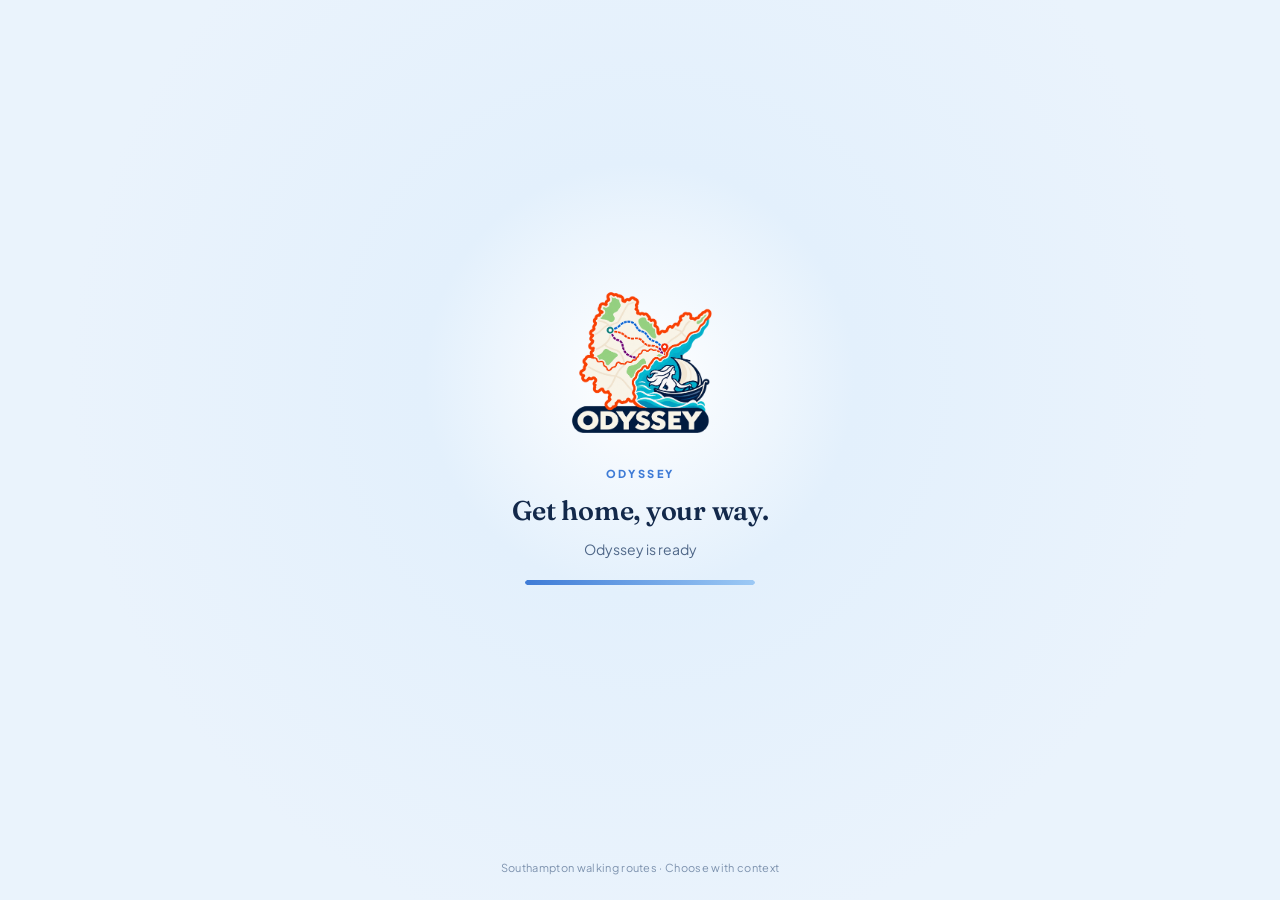
==== commit 45caa900: "Refactor as participant submission; add context stats - Remove long code comments; logic unchanged, " ====
--- a/odyssey-app/index.html
+++ b/odyssey-app/index.html
@@ -25,9 +25,9 @@
 <link rel="icon" href="assets/odyssey-logo.png?v=2" type="image/png">
 <link rel="apple-touch-icon" href="apple-touch-icon.png">
 <link rel="stylesheet" href="vendor/leaflet.css">
-<link rel="preload" as="image" href="assets/athena-logo.png">
+<link rel="preload" as="image" href="assets/odyssey-logo.png">
 <link rel="preconnect" href="https://fonts.googleapis.com"><link rel="stylesheet" href="https://fonts.googleapis.com/css2?family=Fraunces:opsz,wght@9..144,500;9..144,600&family=Plus+Jakarta+Sans:wght@400;500;600;700&display=swap">
-<link rel="stylesheet" href="style.css?v=17">
+<link rel="stylesheet" href="style.css?v=18">
 </head>
 <body>
 <svg width="0" height="0" style="position:absolute" aria-hidden="true">
@@ -65,7 +65,7 @@
 
 <div id="splash" role="status" aria-live="polite">
   <img class="splash-odyssey" src="assets/odyssey-logo.png" alt="Odyssey">
-  <div class="splash-athena-frame"><img class="splash-athena" src="assets/athena-logo.png" alt="Athena, Odyssey’s route model"></div>
+  <div class="splash-logo-frame"><img class="splash-logo" src="assets/odyssey-logo.png" alt="Odyssey logo"></div>
   <p class="splash-kicker">ODYSSEY</p>
   <p class="splash-name">Get home, your way.</p>
   <p class="splash-msg" id="splash-msg">Loading Southampton’s walking paths</p>
@@ -103,7 +103,6 @@
   <button id="pick-cancel">Cancel</button>
 </div>
 
-<!-- main sheet: plan, search, results -->
 <section id="sheet" aria-label="Plan a route">
   <div class="grabber" id="grabber" aria-hidden="true"><span></span></div>
 
@@ -163,7 +162,6 @@
   </div>
 </section>
 
-<!-- modal sheets -->
 <div class="scrim hidden" id="scrim"></div>
 <section class="modal hidden" id="modal" role="dialog" aria-modal="true" aria-labelledby="modal-title">
   <div class="modal-head">
@@ -173,7 +171,6 @@
   <div class="modal-body" id="modal-body"></div>
 </section>
 
-<!-- first-run welcome -->
 <section id="welcome" class="hidden" role="dialog" aria-modal="true" aria-labelledby="welcome-title">
   <div class="welcome-inner">
     <button class="welcome-skip" id="welcome-skip">Skip</button>
@@ -187,7 +184,6 @@
   </div>
 </section>
 
-<!-- Walk with Odyssey: live guidance on our own map -->
 <section id="walkbar" class="hidden" aria-label="Walking with Odyssey">
   <div class="wb-top">
     <div class="wb-main">
@@ -207,7 +203,7 @@
 <div id="toast" role="status" aria-live="polite" class="hidden"><span id="toast-text"></span><button id="toast-action" class="hidden"></button></div>
 
 <script src="vendor/leaflet.js"></script>
-<script src="app.js?v=12"></script>
-<script src="ui.js?v=15"></script>
+<script src="app.js?v=13"></script>
+<script src="ui.js?v=17"></script>
 </body>
 </html>
--- a/odyssey-app/style.css
+++ b/odyssey-app/style.css
@@ -54,12 +54,12 @@
 }
 #splash.done { opacity: 0; pointer-events: none; }
 .splash-odyssey { width: clamp(110px, 34vw, 152px); height: auto; margin-bottom: 9px; }
-.splash-athena-frame {
+.splash-logo-frame {
   width: clamp(150px, 43vw, 205px); aspect-ratio: 1; display: grid; place-items: center;
   border-radius: 50%; background: radial-gradient(circle, rgba(255, 190, 63, .19), rgba(255, 111, 27, .06) 60%, transparent 72%);
   border: 1px solid rgba(255, 181, 81, .3); box-shadow: 0 0 68px rgba(255, 110, 41, .13);
 }
-.splash-athena { width: 91%; height: 91%; object-fit: contain; }
+.splash-logo { width: 91%; height: 91%; object-fit: contain; }
 .splash-kicker { margin-top: 9px; color: #FFB45C; font-size: 11px; letter-spacing: .22em; font-weight: 800; }
 .splash-name { font-size: clamp(21px, 5.8vw, 27px); font-weight: 750; letter-spacing: -0.4px; }
 .splash-msg { color: var(--muted); font-size: 14px; min-height: 20px; }
@@ -330,11 +330,11 @@
 .welcome-logo { width: 132px; height: 132px; object-fit: contain; }
 #welcome-step { flex: 1; padding-top: 28px; }
 .w-art { width: 100%; height: auto; margin-top: 28px; border-radius: var(--r-l); display: block; }
-.w-athena-card { display: flex; align-items: center; gap: 12px; margin-top: 20px; padding: 10px 14px; background: var(--surface); border: 1px solid var(--line); border-radius: var(--r-m); }
-.w-athena-card img { width: 52px; height: 52px; object-fit: contain; flex: none; }
-.w-athena-card div { display: grid; gap: 2px; }
-.w-athena-card b { color: #FFF9EC; font-size: 14px; }
-.w-athena-card span { color: var(--muted); font-size: 13px; line-height: 1.35; }
+.w-brand-card { display: flex; align-items: center; gap: 12px; margin-top: 20px; padding: 10px 14px; background: var(--surface); border: 1px solid var(--line); border-radius: var(--r-m); }
+.w-brand-card img { width: 52px; height: 52px; object-fit: contain; flex: none; }
+.w-brand-card div { display: grid; gap: 2px; }
+.w-brand-card b { color: #FFF9EC; font-size: 14px; }
+.w-brand-card span { color: var(--muted); font-size: 13px; line-height: 1.35; }
 #welcome-step h2 { font-size: 30px; line-height: 1.15; letter-spacing: -0.6px; font-weight: 750; }
 #welcome-step .w-body { color: var(--muted); font-size: 16.5px; line-height: 1.55; margin-top: 14px; }
 .w-points { display: grid; gap: 14px; margin-top: 26px; }
@@ -518,7 +518,7 @@
 
 /* ---- glass + type refresh */
 h2, h3, .splash-name { font-family: var(--serif); font-weight: 600; letter-spacing: -0.01em; }
-.splash-athena-frame { display: none !important; }
+.splash-logo-frame { display: none !important; }
 .splash-kicker { color: var(--accent) !important; letter-spacing: .22em; }
 .splash-bar span { background: linear-gradient(90deg, var(--accent), #9CC9F5) !important; }
 .sheet, .panel, .card, .topbar, .search, [class*="sheet"], [class*="panel"] {
@@ -530,4 +530,4 @@
   color: var(--accent-ink) !important;
   box-shadow: inset 0 1px 0 rgba(255,255,255,.5), 0 10px 24px -10px var(--accent) !important;
 }
-.w-athena-card b { color: var(--accent) !important; }
+.w-brand-card b { color: var(--accent) !important; }
